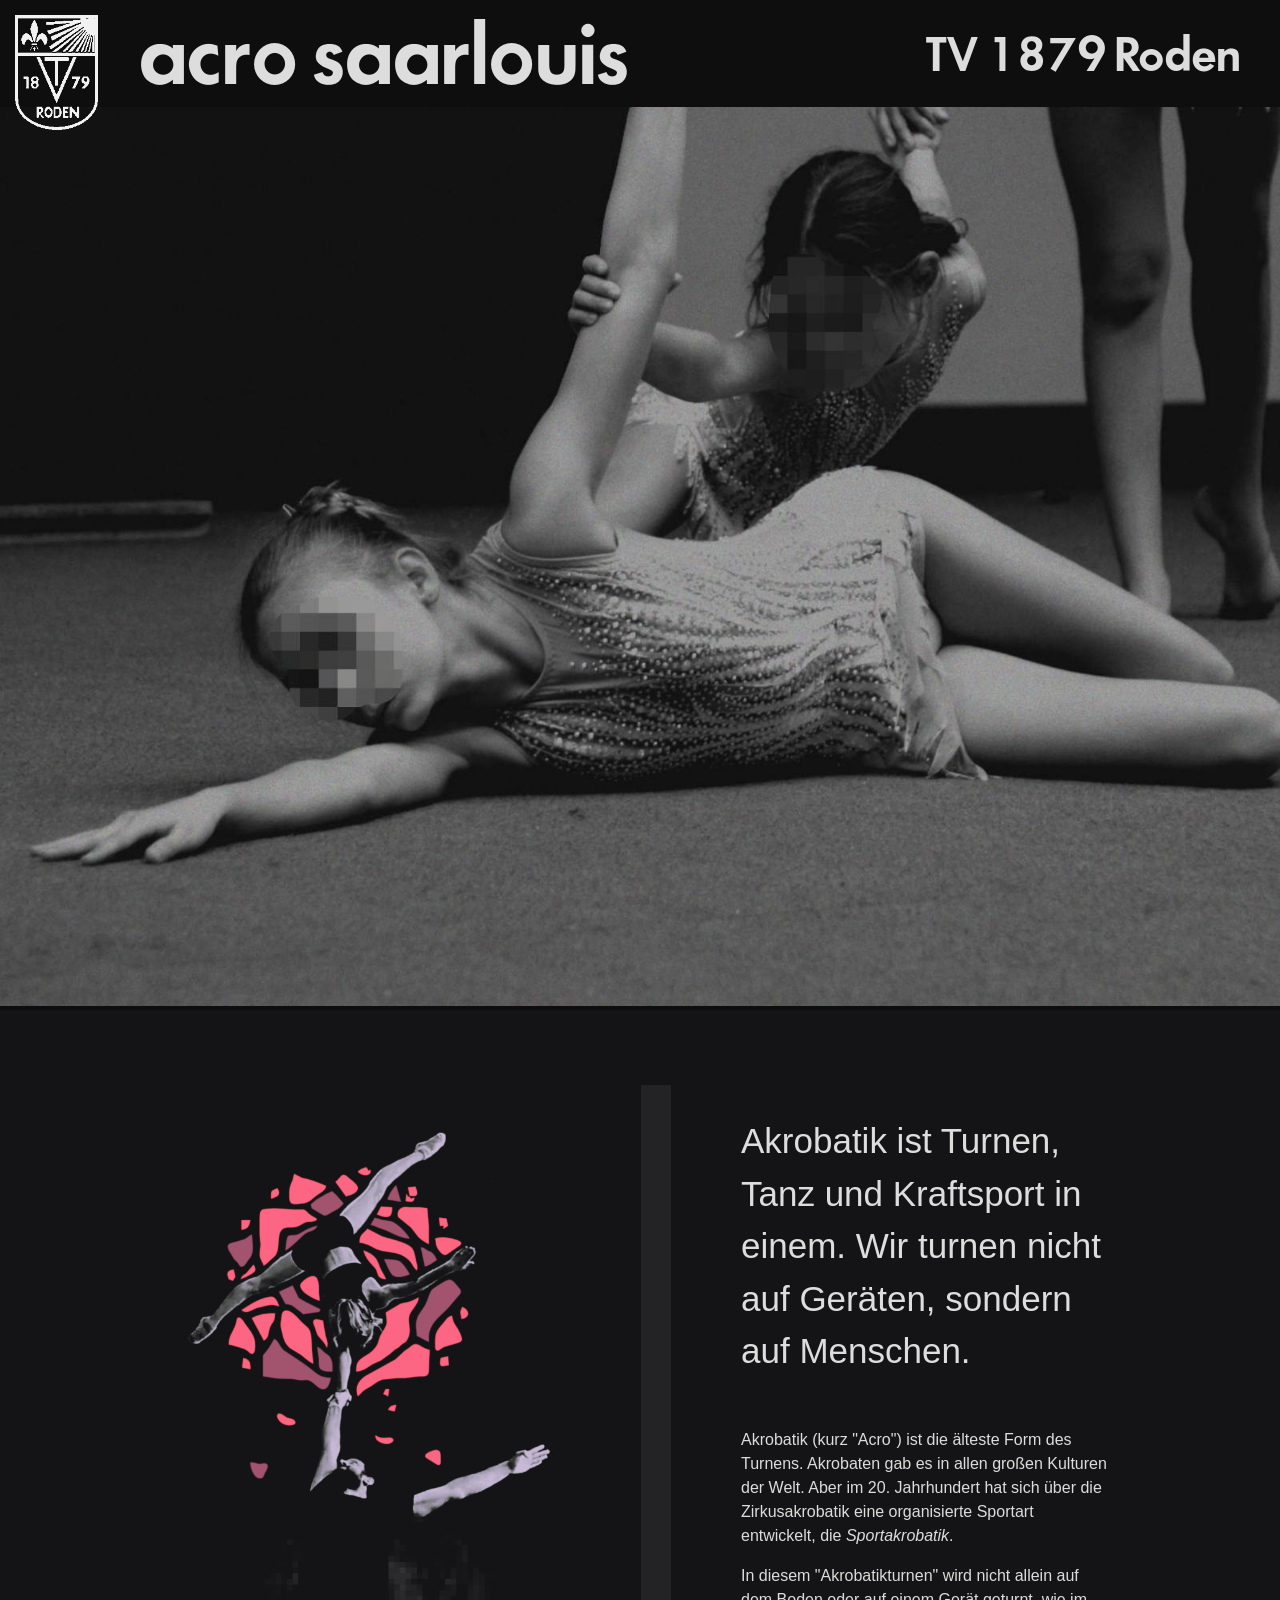
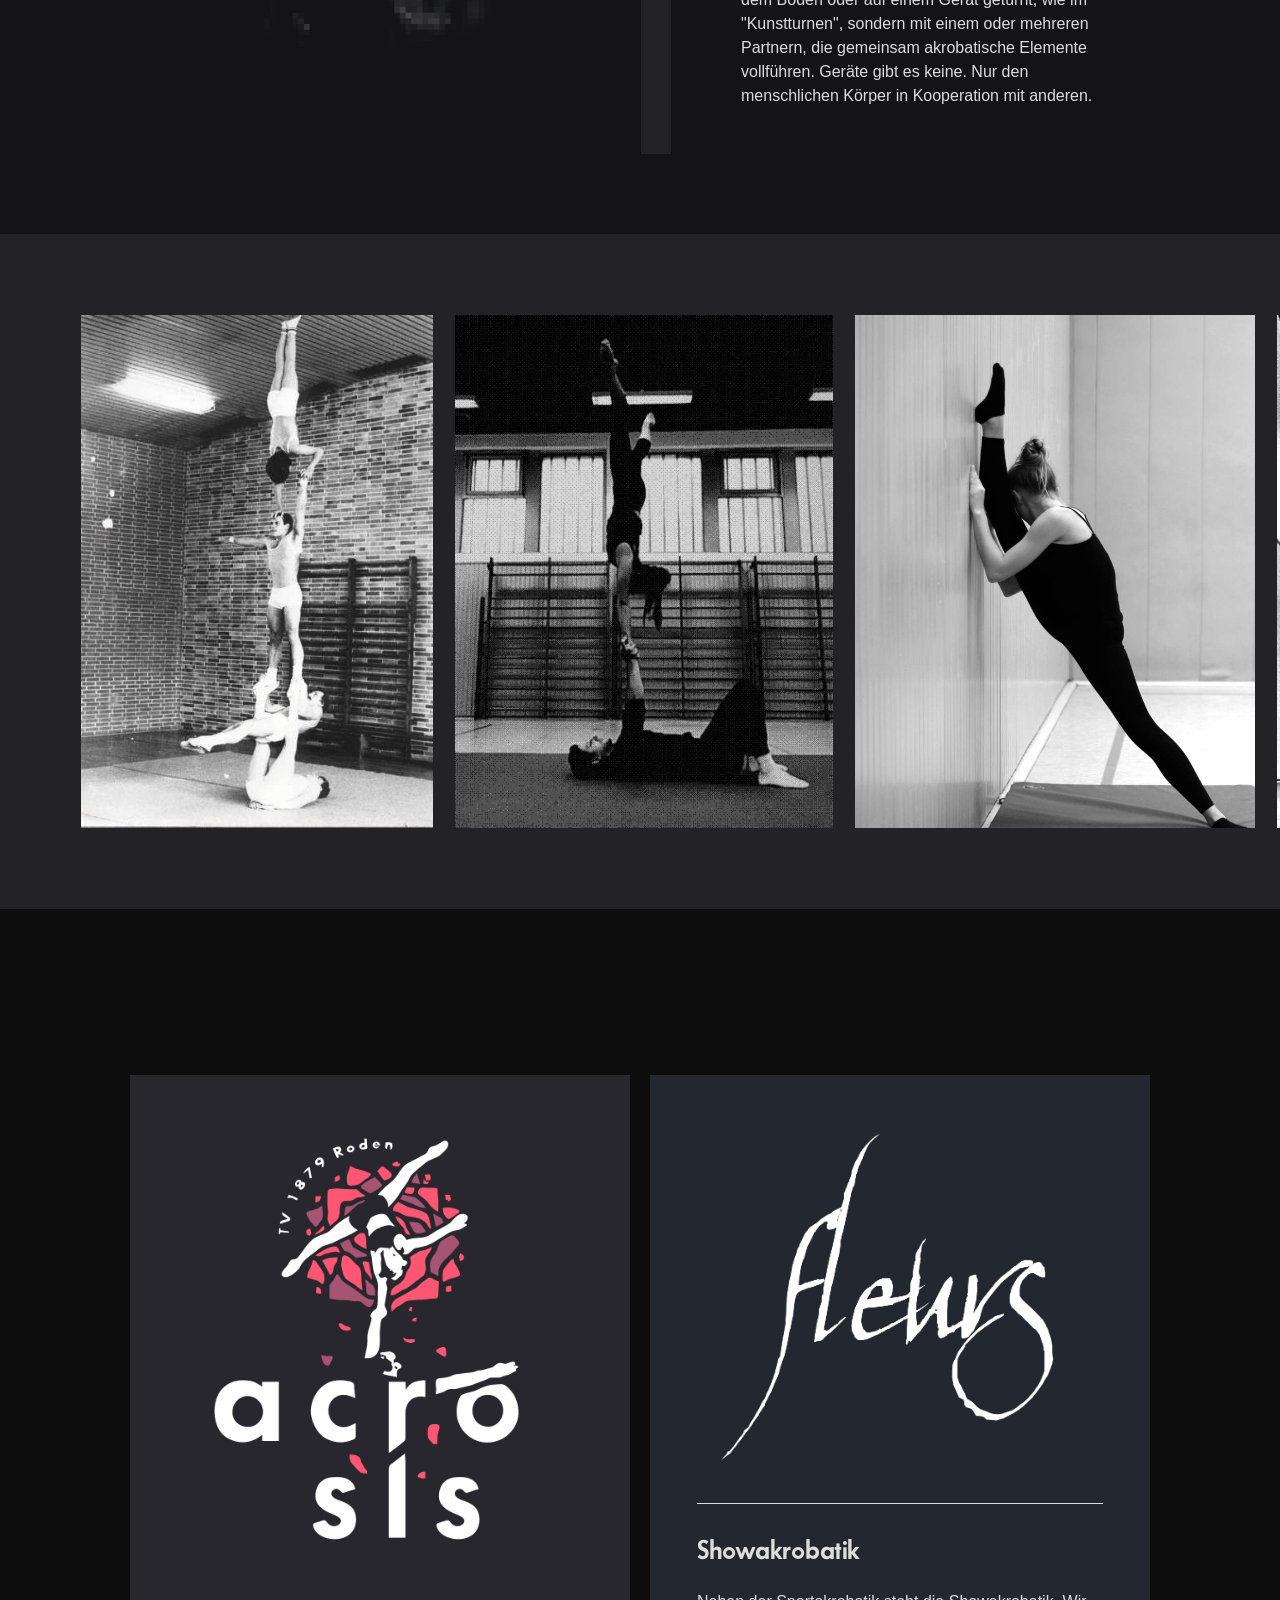
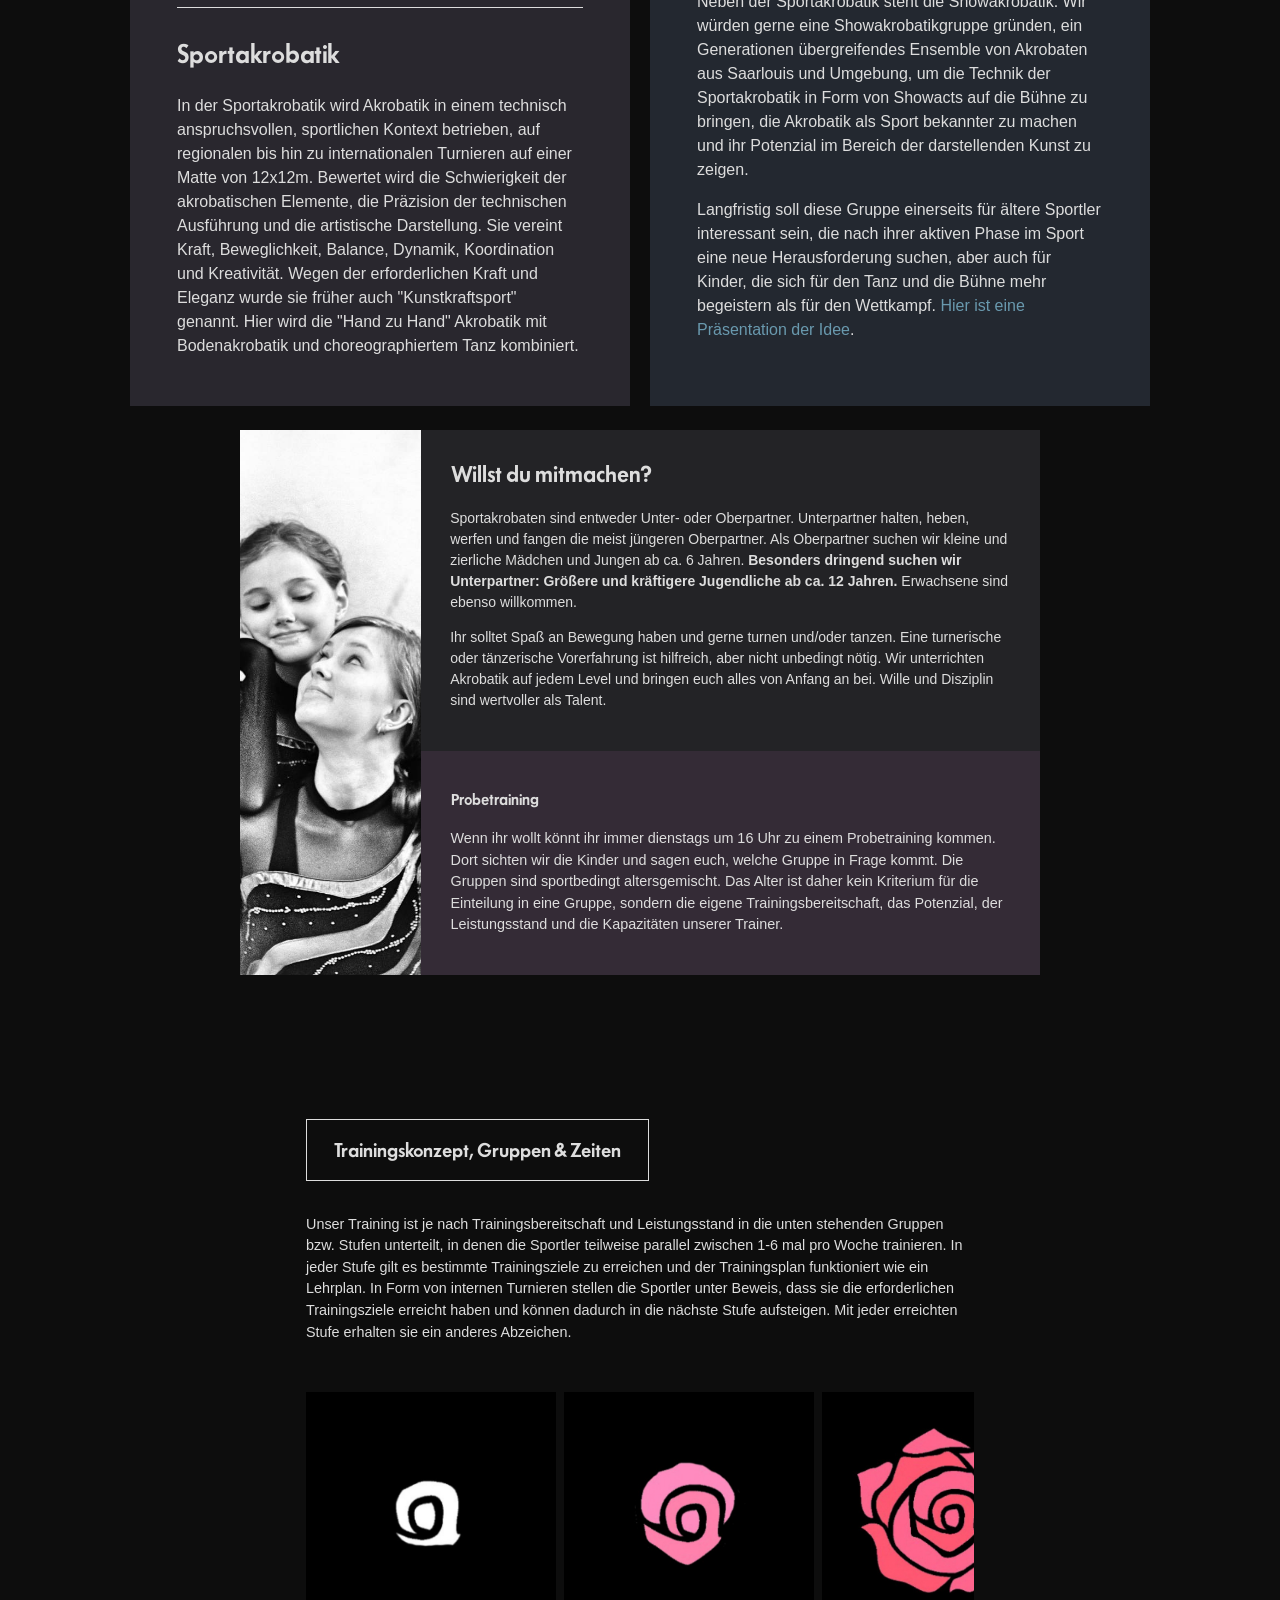
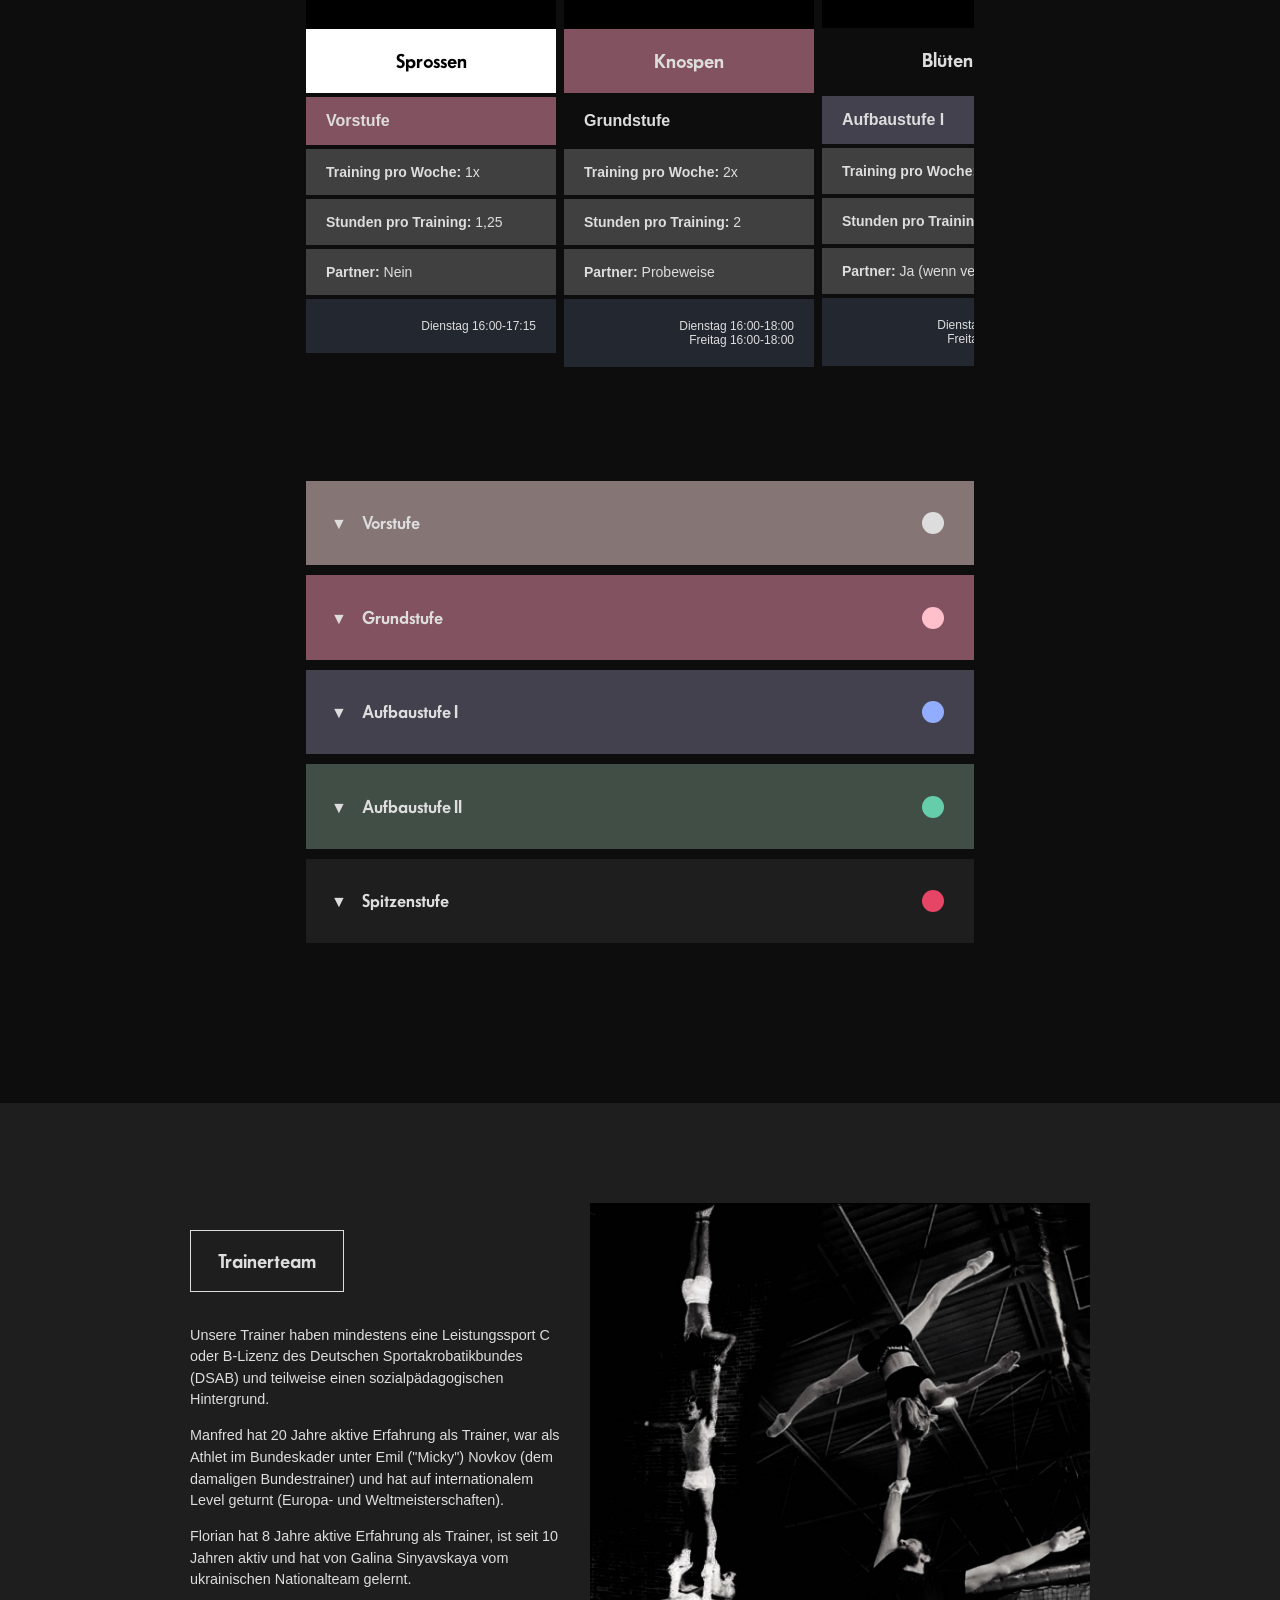
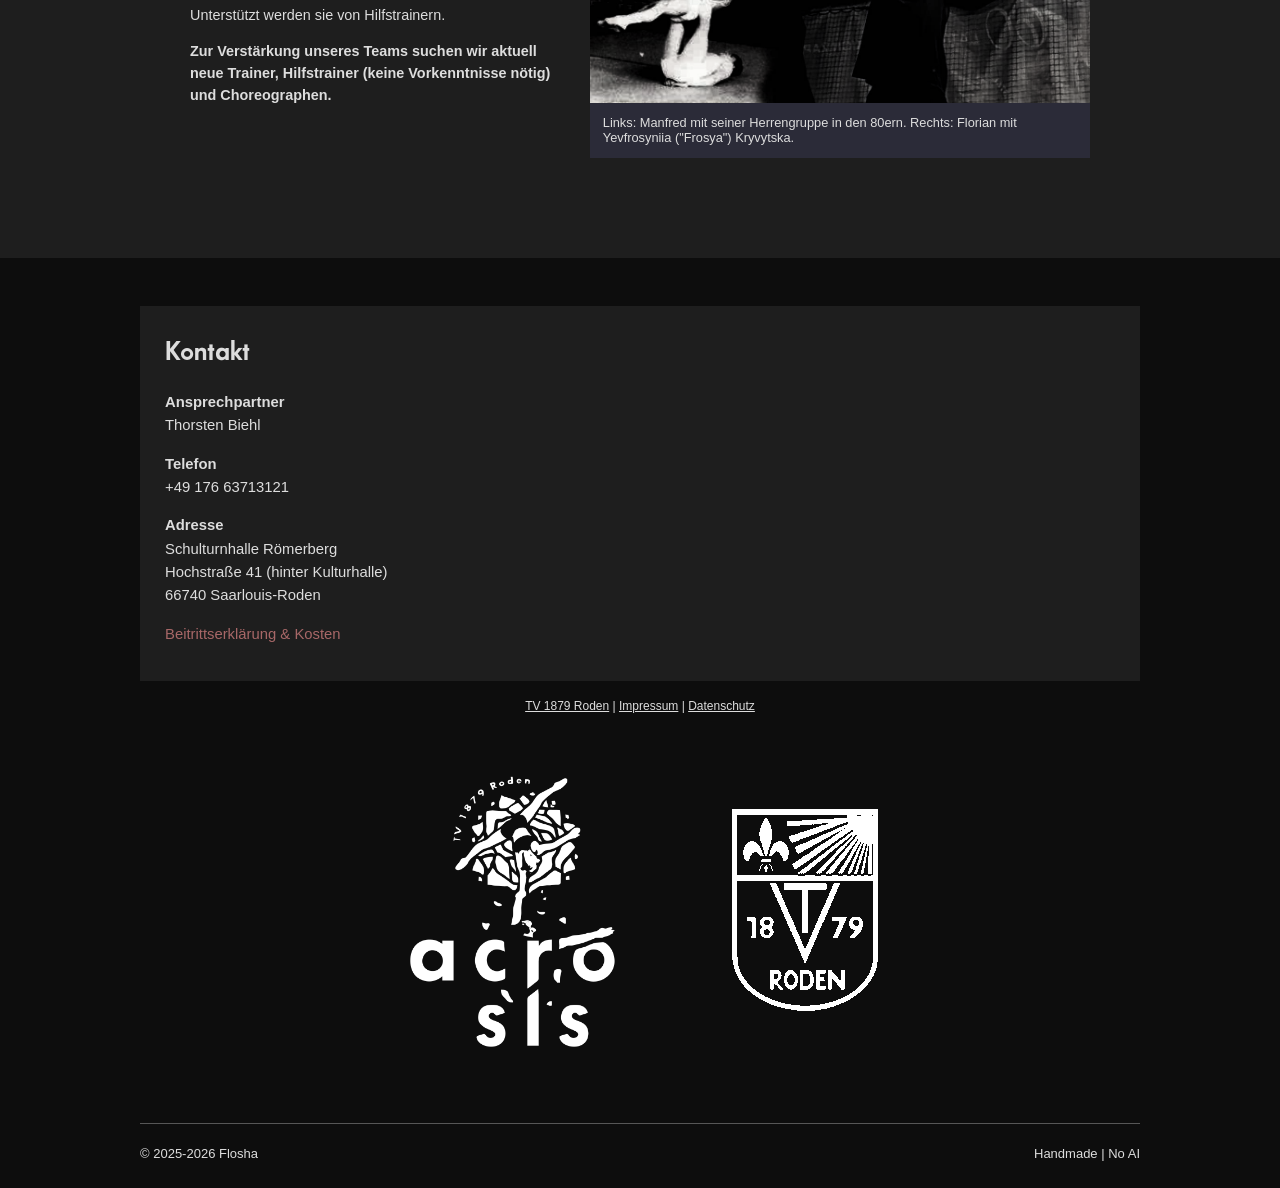
==== index.html @ bcf102e2 "Update index.html" ====
<!doctype html>
<html lang="de">
    <head>
        <meta charset="utf-8" />
        <meta name="viewport" content="width=device-width,initial-scale=1">
        <meta name="color-scheme">
        <title>Acro Saarlouis | TV 1879 Saarlouis-Roden</title>
        <meta name="description" content="Akrobatik in Saarlouis, Turnverein, Turnen, Sportakrobatikabteilung des TV 1879 Saarlouis-Roden. Akrobatik ist Turnen mit Partnern und vereint Kraft mit Eleganz."/>
        <meta property="og:title" content="Acro Saarlouis. Sportakrobatikabteilung des TV 1879 Saarlouis-Roden"/>
        <meta property="og:description" content="Akrobatik in Saarlouis, Turnverein, Turnen, Sportakrobatikabteilung des TV 1879 Saarlouis-Roden. Akrobatik ist Turnen mit Partnern und vereint Kraft mit Eleganz."/>
        <meta property="og:type" content="website"/>
        <meta property="og:url" content="https://acro-sls.de"/>
        <link rel="stylesheet" href="style.css">
        <link rel="icon" type="image/x-icon" href="acro-sls.ico" />
    </head>
    
    <body>
      <!--<section class="top-logo">
          <img src="assets/acro-sls-logo-v2027.jpg" alt="acro saarlouis logo">
      </section>
    -->
      <header>
        <section class="crest">
          <a href="https://www.tv1879roden.de/" target="_blank">
            <img src="assets/tvroden-tr.png" alt="Wappen des TV Roden">
          </a>
        </section> 
        <section>
          <h1>acro saarlouis</h1>
          <h2>TV 1879 Roden</h2>
        </section>
      </header>

      <figure class="front-bg">
        <img src="assets/sports.jpg" alt="Akrobaten aus Saarlouis">
        <!--<figcaption>Sportakrobatik in Saarlouis-Roden</figcaption>-->
      </figure>

      <section class="intro">

         <img src="assets/cover-sm.png" alt="Ein einarmiger Handstand auf einem Arm des Unterpartners">
         <!-- <img src="assets/acro-sls-bg.png" alt="Logo unserer Sportakrobatikabteilung">-->

          <section>
            <p class="whatitis">Akrobatik ist Turnen, Tanz und Kraftsport in einem. Wir turnen nicht auf Geräten, sondern auf Menschen.</p> 
             
            <p>Akrobatik (kurz "Acro") ist die älteste Form des Turnens. Akrobaten gab es in allen großen Kulturen der Welt. Aber im 20. Jahrhundert hat sich über die Zirkusakrobatik eine organisierte Sportart entwickelt, die <em>Sportakrobatik</em>.</p> <!--Im <em>Cirque du Soleil</em> etwa werden häufig die Hauptrollen von ehemaligen Sportakrobaten besetzt.--> 
            <p>In diesem "Akrobatikturnen" wird nicht allein auf dem Boden oder auf einem Gerät geturnt, wie im "Kunstturnen", sondern mit einem oder mehreren Partnern, die gemeinsam akrobatische Elemente vollführen. Geräte gibt es keine. Nur den menschlichen Körper in Kooperation mit anderen.</p> <!--
              <p>Diese Form der Partnerakrobatik wird als "Hand zu Hand" bezeichnet; sie verbindet außergewöhnliche Balance und Dynamik mit außergewöhnlicher Kraft und tänzerischem Ausdruck und erfordert ebensoviel Vertrauen in den Partner wie in sich selbst.</p>
            --> 
            <!-- ToDo: Add Trio Pyramidenfoto hier -->

          <!--  <p>Wenn ihr mehr über die Sportart erfahren und verstehen möchtet, etwa die verschiedenen Partnerschaften und Disziplinen oder nach welchen Kriterien auf Wettkämpfen bewertet wird,--> 
            <!--haben wir <a href="Infobroschuere-Sportakrobatik.pdf">eine kleine Broschüre</a> für euch. Zudem--> 
            <!-- gibt es <a href="https://youtu.be/dLZi7s1mJYc?si=niEWnhwh0AKJH2cO" target="_blank">hier ein kurzes Video</a> zur Einführung vom Internationalen Turnerbund.</p>-->

      <!--   <section class="challenges">
        <details>
            <summary><h4>Herausforderungen und Aussichten</h4></summary> 
       <p>Die Sportakrobatik ist leider noch wenig bekannt. Sie ist noch nicht olympisch und wird darum auf nationaler und internationaler Ebene wenig gefördert. Nach der Pandemie mussten wir zudem in unserer Abteilung ganz von vorne beginnen und langsam neue Sportler ausbilden.</p>  

<p>Da die Akrobatik wenig Unterstützung erfährt, wir nur sehr begrenzte Hallenzeiten bekommen und uns kein eigener Trainingsort zur Verfügung steht, sind unsere Trainingsmöglichkeiten begrenzt. Darum kooperieren wir auch mit anderen Vereinen, um zusätzliches Training für unsere ambitionierten Sportler anbieten zu können.</p> 
    
<p>In der Sportstadt Saarlouis gibt es zudem keinen gefederten Turnerboden, der für optimales Training nötig wäre. Wir könnten jedoch selbst einen solchen aufbauen, wenn uns ein geeigneter Trainingsort zur Verfügung stünde, an dem dieser Boden immer liegen darf. Langfristig suchen wir nach einem solchen Ort, nach einer kleinen Halle oder einem Saal, mit hoher Decke, oder einem passenden, leerstehenden Gebäude, das uns unter Auflagen zur Nutzung überlassen werden könnte. Wenn Ihr in dieser Hinsicht Ideen (oder Kontakte) habt, meldet euch gerne bei uns.</p>  
         
<p>Nicht zuletzt mangelt es heute zunehmend an engagierten, ehrenamtlichen Trainern. Da wir als gemeinnütziger Verein nur minimale Mitgliedsbeiträge erheben und gemeinnützig bleiben möchten, werden die bei uns arbeitenden Trainer, trotz Ausbildungen im Leistungssport, nicht bezahlt. Darum versuchen wir aus unserer Liebe zur Akrobatik heraus das Beste aus der Situation zu machen und hoffen langfristig auf mehr Unterstützung. Je mehr sich auch Eltern mit einbringen, desto mehr können wir gemeinsam möglich machen.</p>   

        </details>
      </section>  --> 
                      
        </section>
      </section>
    
    <section class="gallery"> 
      <img src="assets/gallery/manfred-gruppe.jpg">
      <img src="assets/gallery/h2h2.png">
      <img src="assets/gallery/split-2016-elisa.jpg">
      <img src="assets/gallery/h2h.jpg">
      <img src="assets/gallery/element-2025.jpg">
      <img src="assets/gallery/leloev.jpg">
      <img src="assets/gallery/hair.jpg">
      <img src="assets/gallery/lea-2017.jpg">
      <img src="assets/gallery/missi.jpg">
      <img src="assets/gallery/split-lift-2019.jpg">
      <img src="assets/gallery/soev.jpg">
      <img src="assets/gallery/fl-fro-2024.jpg">
      <img src="assets/gallery/pancake-2018.jpg">
      <img src="assets/gallery/pair-2024-2.jpg">
      <img src="assets/gallery/loev.jpg">
      <img src="assets/gallery/pair-2024-sm.jpg">
      <img src="assets/gallery/pose-2025.jpg">
      <img src="assets/gallery/pose-2026.jpg">
      <img src="assets/gallery/ek-fl-2017.jpg">
      <img src="assets/gallery/fl-camp.jpg">
      <img src="assets/gallery/coach.jpg">
    </section>      

          <section class="sport-show">

            <section class="sport">

              <img src="assets/acro-sls-simple.png" alt="Logo der Sportakrobatikabteilung des TV 1879 Saarlouis-Roden">

             <!-- <img src="assets/acro-sls-logo-v2027.jpg" alt="acro saarlouis logo"> -->

               <h3>Sportakrobatik</h3>
  
          <p>In der Sportakrobatik wird Akrobatik in einem technisch anspruchsvollen, sportlichen Kontext betrieben, auf regionalen bis hin zu internationalen Turnieren auf einer Matte von 12x12m. Bewertet wird die Schwierigkeit der akrobatischen Elemente, die Präzision der technischen Ausführung und die artistische Darstellung. Sie vereint Kraft, Beweglichkeit, Balance, Dynamik, Koordination und Kreativität. Wegen der erforderlichen Kraft und Eleganz wurde sie früher auch "Kunstkraftsport" genannt. Hier wird die "Hand zu Hand" Akrobatik mit Bodenakrobatik und choreographiertem Tanz kombiniert.</p> 

              <!--<img class="h2h" src="assets/h2h2.png" alt="h2h acro">-->

            </section>
            
        <section class="show">
           <div>
            <img src="assets/fleurs.png" alt="Fleurs - Showakrobatik Ensemble im Aufbau"> 
           </div>
            
            <h3>Showakrobatik</h3>
            
            <p>Neben der Sportakrobatik steht die Showakrobatik. <!--Unter dem vorläufigen Titel "Fleurs éphémère" (de la Sarre)--> Wir würden gerne eine Showakrobatikgruppe gründen, ein Generationen übergreifendes Ensemble von Akrobaten aus Saarlouis und Umgebung, um die Technik der Sportakrobatik in Form von Showacts auf die Bühne zu bringen, die Akrobatik als Sport bekannter zu machen und ihr Potenzial im Bereich der darstellenden Kunst zu zeigen.</p>
            
            <p>Langfristig soll diese Gruppe einerseits für ältere Sportler interessant sein, die nach ihrer aktiven Phase im Sport eine neue Herausforderung suchen, aber auch für Kinder, die sich für den Tanz und die Bühne mehr begeistern als für den Wettkampf. <a href="/fleurs">Hier ist eine Präsentation der Idee</a>.<!-- Noch mangelt es dazu leider an genügend ambitionierten Sportlern und Trainern.--></p>

            <!-- Add Foto, von Make-up oder Kostüm oder Anzug in Nahaufnahme etc. -->
            
            <!--<p>In der Showakrobatik möchten wir langfristig Geschichten durch akrobatische Bewegung erzählen, gepaart mit Tanz, einfachen Kostümen, Arbeit mit Tüchern, mit minimalistischer Lichttechnik und Bühnenbild, Musik und dem Einsatz einfacher Instrumente.</p>-->

          </section>
        </section>

        <section class="join">
            <section>
              <img src="assets/gallery/pair.jpg">
            </section>
            <section>
            <h3>Willst du mitmachen?</h3>
    
            <p>Sportakrobaten sind entweder Unter- oder Oberpartner. Unterpartner halten, heben, werfen und fangen die meist jüngeren Oberpartner. <!--Die Partnerschaften sind darum meist altersgemischt. Das heißt Jüngere turnen mit Älteren zusammen, so dass die Älteren oft Vorbilder der Jüngeren sind.--> Als Oberpartner suchen wir kleine und zierliche Mädchen und Jungen ab ca. 6 Jahren. <strong>Besonders dringend suchen wir Unterpartner: Größere und kräftigere Jugendliche ab ca. 12 Jahren.</strong> Erwachsene sind ebenso willkommen.</p>

            <p>Ihr solltet Spaß an Bewegung haben und gerne turnen und/oder tanzen. Eine turnerische oder tänzerische Vorerfahrung ist hilfreich, aber nicht unbedingt nötig. Wir unterrichten Akrobatik auf jedem Level und bringen euch alles von Anfang an bei. Wille und Disziplin sind wertvoller als Talent.</p> 

              <section class="probetraining">
                <h4>Probetraining</h4>
                <p>Wenn ihr wollt könnt ihr immer dienstags um 16 Uhr zu einem Probetraining kommen. Dort sichten wir die Kinder und sagen euch, welche Gruppe in Frage kommt. Die Gruppen sind sportbedingt altersgemischt. Das Alter ist daher kein Kriterium für die Einteilung in eine Gruppe, sondern die eigene Trainingsbereitschaft, das Potenzial, der Leistungsstand und die Kapazitäten unserer Trainer.</p>
              </section>
            </section>
        </section>

      <img class="athletes-mobile" src="assets/sports.jpg" alt="Akrobaten aus Saarlouis">

<section class="schedule"> 
              <h3>Trainingskonzept, Gruppen & Zeiten</h3>
               
              <p>Unser Training ist je nach Trainingsbereitschaft und Leistungsstand in die unten stehenden Gruppen bzw. Stufen unterteilt, in denen die Sportler teilweise parallel zwischen 1-6 mal pro Woche trainieren. In jeder Stufe gilt es bestimmte Trainingsziele zu erreichen und der Trainingsplan funktioniert wie ein Lehrplan. In Form von internen Turnieren stellen die Sportler unter Beweis, dass sie die erforderlichen Trainingsziele erreicht haben und können dadurch in die nächste Stufe aufsteigen. Mit jeder erreichten Stufe erhalten sie ein anderes Abzeichen.</p>
              <!--Die ganz Kleinen trainieren 1x pro Woche, Breitensport und Grundlagentraining finden 2x pro Woche statt; im Leistungssportbereich wird zwischen 4 und 6 mal pro Woche trainiert. --><!--Regulär trainieren wir in der Römerberghalle in Saarlouis-Roden, gelegentlich in der Nauwieserhalle in Saarbrücken, an der Sportschule der Universität des Saarlandes oder in einem Fitnessstudio.--></p>

           <ul class="ranks">
             <li>
                 <img src="assets/sprosse.jpg">
                 <h4 class="white">Sprossen</h4>
                 <h5 class="blossom">Vorstufe</h5>
                 <span><strong>Training pro Woche:</strong> 1x</span>
                 <span><strong>Stunden pro Training:</strong> 1,25</span>
                 <span><strong>Partner:</strong> Nein</span>
                 <ul>
                   <li>Dienstag 16:00-17:15</li>
                 </ul>
             </li>
             <li>
                 <img src="assets/knospe.jpg">
                 <h4 class="blossom">Knospen</h4>
                 <h5 class="blossom2">Grundstufe</h5>
                 <span><strong>Training pro Woche:</strong> 2x</span>
                 <span><strong>Stunden pro Training:</strong> 2</span>
                 <span><strong>Partner:</strong> Probeweise</span>
                 <ul>
                   <li>Dienstag 16:00-18:00</li>
                   <li>Freitag 16:00-18:00</li>
                 </ul>
             </li>
             <li>
                 <img src="assets/bluete.jpg">
                 <h4 class="blossom2">Blüten</h4>
                 <h5 class="saphir">Aufbaustufe I</h5>
                 <span><strong>Training pro Woche:</strong> 2-3x</span>
                 <span><strong>Stunden pro Training:</strong> 2-3</span>
                 <span><strong>Partner:</strong> Ja (wenn verfügbar)</span>
                 <ul>
                   <li>Dienstag 16:00-18:45</li>
                   <li>Freitag 16:00-18:45</li>
                 </ul>
             </li>
             <li>
                 <img src="assets/saphirbluete.jpg">
                 <h4 class="saphir">Saphirblüten</h4>
                 <h5 class="smaragd">Aufbaustufe II</h5>
                 <span><strong>Training pro Woche:</strong> 3-4x</span>
                 <span><strong>Stunden pro Training:</strong> ~3</span>
                 <span><strong>Partner:</strong> Ja (wenn verfügbar)</span>
                 <ul>
                   <li>Dienstag 16:00-19:10</li>
                   <li>Donnerstag 17:30-19:30</li>
                   <li>Freitag 15:30-18:45</li>
                   <li>Samstag 09:00-13:00</li>
                 </ul>
             </li>
             <li>
                 <img src="assets/smaragdbluete.jpg">
                 <h4 class="smaragd">Smaragdblüten</h4>
                 <h5 class="black">Spitzenstufe</h5>
                 <span><strong>Training pro Woche:</strong> 4-6x</span>
                 <span><strong>Stunden pro Training:</strong> 3-5</span>
                 <span><strong>Partner:</strong> Ja (wenn verfügbar)</span>
                 <ul>
                   <li>Montag 16:00-19:00</li>
                   <li>Dienstag 16:00-19:10</li>
                   <li>Mittwoch 16:00-19:00</li>
                   <li>Donnerstag 17:30-19:30</li>
                   <li>Freitag 15:30-18:45</li>
                   <li>Samstag 09:00-13:00</li>
                 </ul>
             </li>
           </ul> 
             
            <section class="bud">
              <details>
                <summary>
                        <h4>Vorstufe</h4>
                        <span class="circle white"></span>
                </summary>
                <p><strong>Sprossen</strong> – Hier werden einmal pro Woche neue Sportler ("Sprossen") gesichtet und Kinder ab 6 Jahren (Ausnahmen ab 5) sammeln erste akrobatische Erfahrungen. Sie werden langsam an das Training herangeführt. Keine Teilnahme an Wettkämpfen.<br> 
                    Für jüngere Kinder zwischen 3 und 5 bietet der TV Roden das Eltern-Kind-Turnen an.<br>
                    <br>
                    <strong>Ansprechpartner:</strong> Thorsten</p>  
                <table>
                  <tr>
                    <th>Tage</th>
                    <th>Zeiten</th>
                    <th>Ort</th>
                  </tr>
                  <tr>
                    <td>Dienstag</td>
                    <td>16:00 - 17:15 Uhr</td>
                    <td>SLS</td>
                  </tr>
                </table>
              </details>    
            </section>
    <!-- hyazinth -->
            <section class="blossom">
              <details>
                <summary>
                   <!-- ToDo: Grundlagentraining wird lila (Akroblüten) nach den Knospen, dann nach dem Grundlagentraining kommt in blau "Saphire" = Fleurs/Showakrobaten, als alternative Laufbahn neben dem Leistungssportstrom (Smaragd). Alle müssen durchs Grundlagentraining und die klaren allgemeinen Standards erfüllen + UP und OP Standards, bevor sie in den LSN oder in die Showgruppe aufgenommen werden. --> 
                    <h4>Grundstufe</h4>
                        <span class="circle pink"></span>
                </summary>
                <p><strong>Knospen</strong> – An zwei Tagen pro Woche erlernen die "Knospen" hier allgemeine Grundlagen der Sportakrobatik (mit Fokus auf Kraft, Beweglichkeit und Koordination) und sammeln erste Erfahrungen im Bezug auf ihre Rollen als Ober- oder Unterpartner.<br>
                <br>
                <strong>Blüten</strong> – Im sogenannten <strong class="pink">Blütenturnier</strong> stellen die Knospen ihre Grundlagen unter Beweis und werden zu "Blüten". Sie erhalten die "rote Blüte". Damit qualifizieren sie sich für das Aufbautraining, für Partnerschaften und Wettkämpfe.<br> 
                Wenn der Leistungssportbereich nicht in Frage kommt, bleiben Sportler nach dem Grundlagentraining im Breitensportbereich. Unter der Voraussetzung einer regelmäßigen Teilnahme nehmen die Sportler an regionalen und überregionalen Wettkämpfen nach dem Breitensportprogramm (WKK) teil.<br>
                <br>
                <strong>Ansprechpartner:</strong> Florian</p>
                <table>
                  <tr>
                    <th>Tage</th>
                    <th>Knospen</th>
                    <th>Blüten</th>
                  </tr>
                  <tr>
                    <td>Dienstag</td>
                    <td>16:00 - 18:00 Uhr</td>
                    <td>16:00 - 18:45 Uhr</td>
                  </tr>
                  <tr>
                    <td>Freitag</td>
                    <td>16:00 - 18:00 Uhr</td>
                    <td>16:00 - 18:45 Uhr</td>
                  </tr>
                </table>
              </details>    
            </section>
                
            <section class="saphir">
              <details>
                <summary>
                    <h4>Aufbaustufe I</h4> 
                    <span class="circle blue"></span>
                </summary>
                <p><strong>Blüten</strong> – Jene Blüten, die das Grundlagentraining erfolgreich abgeschlossen haben, für den Leistungssport in Frage kommen und bereit sind, mehr zu trainieren, bilden den Leistungssportnachwuchs (LSN). Sie beginnen mit drei Tagen Training pro Woche und steigern sich langsam auf vier, wie sie im Leistungssport mindestens nötig sind. Sie bauen auf der zuvor gelegten Grundlage auf, um sich an die Anforderungen der nächsten Klassen zu gewöhnen. Der Anteil der Partnerarbeit im Training wird erhöht. In unserem internen <strong class="blue">Saphirturnier</strong> stellen sie ihr Können unter Beweis und werden zu "Saphirblüten".<br>
                <br>
                <strong>Klassen:</strong> KFL & Aspire auf regionalem, überregionalem oder nationalem Level.<br>
                <br>
                <strong>Ansprechpartner:</strong> Florian</p>
                <table>
                  <tr>
                    <th>Tage</th>
                    <th>Zeiten</th>
                    <th>Ort</th>
                  </tr>
                  <tr>
                    <td>Dienstag</td>
                    <td>16:00 - 19:10 Uhr</td>
                    <td>SLS</td>
                  </tr>
                  <tr>
                    <td>Donnerstag</td>
                    <td>17:30 - 20:00 Uhr</td>
                    <td>Schwalbach</td>
                  </tr> 
                  <tr>
                    <td>Freitag</td>
                    <td>15:30 - 18:45 Uhr</td>
                    <td>SLS</td>
                  </tr>
                  <tr>
                    <td>Samstag</td>
                    <td>09:00 - 13:00 Uhr</td>
                    <td>SLS</td> 
                  </tr>  
                </table>
              </details>    
            </section>

            <section class="smaragd">
              <details>
                <summary>
                    <h4>Aufbaustufe II</h4> 
                    <span class="circle green"></span>
                </summary>
                <p><strong>Saphirblüten</strong> – Hier arbeiten die "blauen Blüten" an der nächsten Stufe ihrer akrobatischen Ausbildung, um sich auf die höheren Klassen vorzubereiten. Spätestens in dieser Stufe sind vier Tage Pflicht. Um Überlastung zu vermeiden und ein sicheres Training zu ermöglichen kann nicht parallel noch ein anderer Sport betrieben werden. Allgemein gilt: Ihr Kind wird den Sport nur so ernst nehmen, wie Sie es tun.<br> 
                Die Sportler werden von ausgebildeten Trainern, im Rahmen einer freiwilligen, gegenseitigen Verpflichtung, schrittweise und altersgemäß an die steigende Trainingsfrequenz und Belastung herangeführt. Sie werden sowohl in ihrer sportlichen als auch in ihrer persönlichen Entwicklung individuell gefördert und sehr spezifisch in ihren Rollen als Ober- oder Unterpartner geschult.<br> 
                Im <strong class="green">Smaragdturnier</strong> weisen sie ihren Trainingserfolg nach und werden zu "Smaragdblüten".<br>
                <br>
                <strong>Klassen:</strong> Aspire & Jugend auf regionalem, überregionalem oder nationalem Level.<br>
                <br>
                <strong>Ansprechpartner:</strong> Florian</p>
                <table>
                  <tr>
                    <th>Tage</th>
                    <th>Zeiten</th>
                    <th>Ort</th>
                  </tr>
                  <tr>
                    <td>Dienstag</td>
                    <td>16:00 - 19:10 Uhr</td>
                    <td>SLS</td>
                  </tr>
                  <tr>
                    <td>Donnerstag</td>
                    <td>17:30 - 20:00 Uhr</td>
                    <td>Schwalbach</td>
                  </tr> 
                  <tr>
                    <td>Freitag</td>
                    <td>15:30 - 18:45 Uhr</td>
                    <td>SLS</td>
                  </tr>
                  <tr>
                    <td>Samstag</td>
                    <td>09:00 - 13:00 Uhr</td>
                    <td>SLS</td> 
                  </tr>  
                </table>
              </details>    
            </section>

            <section class="black">
              <details>
                <summary>  
                    <h4>Spitzenstufe</h4> 
                        <span class="circle red"></span>
                </summary>
                  <p><strong>Smaragdblüten</strong> – Diejenigen mit der Ambition auf professionelle Akrobatik steigern das Training von vier auf bis zu sechs Tage pro Woche, um sich auf einen Einsatz auf inter/nationalem Level in der Klasse der Junioren oder Senioren vorzubereiten oder trainieren gemeinsam im Rahmen ihrer Arbeit (oder Passion) als Artisten.<br> 
                  Athleten auf diesem Level sind so weit ausgebildet, dass sie weitgehend selbständig trainieren und sich gegenseitig helfen können. Training und Trainingszeiten werden individuell abgestimmt.<br>
                  <br>
                  Sie treten im internen <strong class="red">Rubinturnier</strong> an.<br>
                  <br>
                  <strong>Ansprechpartner:</strong> Florian</p>
                  <!-- Schwarz: Turmalin, weiß: Kristall? -->
                <table>
                  <tr>
                    <th>Tage</th>
                    <th>Zeiten</th>
                    <th>Ort</th>
                  </tr>
                  <tr>
                    <td>Montag</td>
                    <td>16:00 - 19:00 Uhr</td>
                    <td>SB</td>
                  </tr>
                  <tr>
                    <td>Dienstag</td>
                    <td>15:30 - 19:10 Uhr</td>
                    <td>SLS</td>
                  </tr>
                  <tr>
                    <td>Mittwoch</td>
                    <td>16:00 - 19:00 Uhr</td>
                    <td>SB</td>
                  </tr>
                  <tr>
                    <td>Donnerstag</td>
                    <td>17:00 - 20:00 Uhr</td>
                    <td>Schwalbach</td>
                  </tr>
                  <tr>
                    <td>Freitag</td>
                    <td>15:30 - 18:45 Uhr</td>
                    <td>SLS</td>
                  </tr>
                  <tr>
                    <td>Samstag</td>
                    <td>09:00 - 13:00 Uhr</td>
                    <td>SLS</td>
                  </tr>  
                </table>
              </details>    
            </section>
            
       </section>


      <section class="concept">
        
        <section>
          <h3>Trainerteam</h3>

          <p>Unsere Trainer haben mindestens eine Leistungssport C oder B-Lizenz des Deutschen Sportakrobatikbundes (DSAB) und teilweise einen sozialpädagogischen Hintergrund.</p> 
          
          <p>Manfred hat 20 Jahre aktive Erfahrung als Trainer, war als Athlet im Bundeskader unter Emil ("Micky") Novkov (dem damaligen Bundestrainer) und hat auf internationalem Level geturnt (Europa- und Weltmeisterschaften).</p>
          
          <p>Florian hat 8 Jahre <!--(seit 2018)--> aktive Erfahrung als Trainer, ist seit 10 Jahren aktiv und hat von Galina Sinyavskaya vom ukrainischen Nationalteam gelernt.</p>

          <p>Unterstützt werden sie von Hilfstrainern.</p> 
            
          <p>Zur Verstärkung unseres Teams suchen wir aktuell neue Trainer, Hilfstrainer (keine Vorkenntnisse nötig) und Choreographen. <!--Eine formale Ausbildung ist dazu nicht erforderlich. Der Wille ehrenamtlich zu helfen genügt. Ausbildungen zum Trainer können bei Interesse durch den Verein organisiert und über den Verband finanziert werden.--></p>

          </section>
          <section class="history">
          <figure>
            <img class="coaches" src="assets/trainer.jpg" alt="Die Trainer des Vereins als aktive Sportler">
            <figcaption>Links: Manfred mit seiner Herrengruppe in den 80ern. Rechts: Florian mit Yevfrosyniia ("Frosya") Kryvytska.</figcaption>
          </figure>
        </section>
      </section>


        
     <section class="contact">
         <section>
             <h3>Kontakt</h3>
               <p>
                   <strong>Ansprechpartner</strong><br>
                   Thorsten Biehl
               </p>
                <!-- TODO: Thorsten stattdessen; dann Email an ihn weiterleiten + Telefonnummer ändern! --> 
               <p>
                   <strong>Telefon</strong><br> 
                   +49 176 63713121
               </p>
               <!--<p>
                   <strong>Email</strong><br>
                   sportakrobatik@tv1879roden.de
               </p>-->
               <p>
                   <strong>Adresse</strong><br>
                   Schulturnhalle Römerberg<br>
                   Hochstraße 41 (hinter Kulturhalle)<br>
                   66740 Saarlouis-Roden
               </p>
               <p><a href="https://www.tv1879roden.de/kontakt/download/Aufnahmeantrag_2025.pdf" target="_blank"> Beitrittserklärung & Kosten</a></p>
        </section>
        <!--
        <p class="up">
            <a href="#top">zurück nach oben</a>
        </p>
        --> 
    </section>
  </main>

  <footer>
    <div> 
        <p>
          <a href="https://www.tv1879roden.de/" target="_blank">TV 1879 Roden</a> | <a href="impressum.html">Impressum</a> | <a href="datenschutz.html">Datenschutz</a>
        </p>
    </div>
    <section class="footer-graphics">
        <a href="/">
          <img src="assets/acro-sls-white.png" alt="Logo der Sportakrobatikabteilung des TV 1879 Saarlouis-Roden">
        </a>
        <a href="https://www.tv1879roden.de/">
          <img class="wappen" src="assets/tvroden-tr.png" alt="Wappen des TV 1879 Roden">
        </a>
    </section>
    <div> 
        <p>© 2025-2026 Flosha</p> 
        <p>Handmade | No AI</p>
    </div>
  </footer>

</body>
</html>
---- style.css ----
* {
  box-sizing: border-box;
}

@font-face {
  font-family: "Futura";
  src: url(assets/fonts/OPTIFuturaDemiBold.otf) format("truetype");
}

body {
 /* background: #1b1b1b;
  color: #fefefe;*/
  background: #0d0d0d; 
  color: #ddd;
  font-family: helvetica, arial;
  margin: 0;
  transition: 0.4s;
}
 @media only screen and (min-width: 820px) {
    body {
      display: flex;
      flex-direction: column;
      /*max-width: 800px;*/
      /*margin: 5em auto;*/
      /*border: 1px solid rgba(255, 255, 255, 0.3);*/
      align-items: center;
  	}
  }

@keyframes shrink-header {
  from {
    padding-block: 0.8rem;
    /*background-color: rgba(255, 255, 255, 1);*/
    /*border-bottom: 1px solid transparent;*/
  }
  to {
    padding-block: 0.5rem;
    /*background-color: rgba(245, 245, 245, 0.95);*/
    /*border-bottom: 1px solid #ddd;*/
    box-shadow: 0 4px 6px rgba(0, 0, 0, 0.05);
  }
}

@keyframes shrink-font {
  from {
    font-size: 3rem;
  }
  to {
    font-size: 2.4rem;
  }
}

.top-logo {
  background: #282837;
}

header {
  background: rgba(35, 35, 38, 0.8);
  backdrop-filter: blur(10px);
  color: #ddd;
  font-family: "Futura";
  margin: 0;
  padding: 0;
  white-space: nowrap;

  position: sticky;
  top: 0;
  z-index: 1000;
  display: flex;
  align-items: center;  
  
  animation: shrink-header linear both;
  animation-timeline: scroll(root);
  animation-range: 0px 200px; 
}

  header .logo-sm {
    max-width: 80px;
    margin-top: -10px;
    margin-bottom: -8px;
  }

  .front-bg {
    display: none;
  }

@media only screen and (min-width: 820px) {
  header {
    background: rgba(15, 15, 15, 0.8);
    animation: none;
    padding-left: none;
    width: 100%;
    
    margin: 0;
    padding: 0;
  }
    header section:nth-of-type(2) {
      display: flex;
      align-items: center;
      justify-content: space-between;
      width: 100%;
    }

  .front-bg {
    width: 100%;
    margin: 0;
    display: block;
  }
    .front-bg img {
      width: 100%;
    }
}

header h1 {
  margin: 0;
  /*font-size: 3.4em;*/
  /*font-weight: 700;*/
  font-weight: normal;
  padding: 0 10px 0;
  
  animation: shrink-font linear both;
  animation-timeline: scroll(root);
  animation-range: 0px 200px;
}
  header h2 {
    display: none;
  }


  @media only screen and (min-width: 820px) {
      header h1 { 
        display: block;
        font-size: 3em; 
        animation: none;
        padding-left: 30px;
        padding-right: 10px;
      }

      header h2 {
        display: block;
        padding-right: 40px;
        font-size: 2.5em;
      }
    }

  @media only screen and (min-width: 1100px) {
    header h1 { 
      font-size: 5em; 
      animation: none;
      
      padding-left: 30px;
      padding-right: 40px;
    }

    header h2 {
      display: block;
      margin: 0;
      padding-left: 40px;
      padding-right: 40px;
      font-size: 45px;
    }
  }

  .crest img { 
    max-width: initial;
    max-height: 65px; 
    filter: contrast(0.9); 
    padding: 5px 10px 0 15px;
    margin-bottom: -15px;
    /* margin-top: -20px;*/
  }

    @media only screen and (min-width: 820px) {
      .crest { 
        display: flex;
        align-items: center;
      }
        .crest img { 
          max-height: 120px; 
          margin-top: -20px;
          margin-bottom: -58px;
        }
    }


.intro {
  background: #141416;
}
  .intro img {
    margin-top: -60px; 
    border-top: 60px solid #232326;
    border-right: 30px solid #232326;
  }

  .intro p {
    padding: 0px 40px 0;
  }

  .intro>section {
    margin-top: -5px;
    border-left: 30px solid #232326;
    border-top: 45px solid #232326; 
    padding-top: 30px;
              padding-bottom: 30px;
      }

      .intro section p:first-child {
        margin-bottom: 50px;
      }

    @media only screen and (min-width: 820px) {
      .intro {
        display: flex;
        justify-content: center;
        align-items: center;
        width: 100%;
        gap: 30px;
        padding-top: 80px;
        padding-bottom: 80px;
     /* position: sticky;
        top: 100px;
        z-index: -10;  */
      }

      .intro>section {
        /*border-left: 30px solid #232326;*/
        border-top: none;
        padding: 30px;
      }

      .intro img {
        border: 0;
        padding-left: 30px;
        padding-right: 30px;
      }

      .intro p {
        max-width: 450px;
      }

      .intro img {
        max-width: 40vw;
      }
    }

    .whatitis {
      font-size: 28px;
      margin-top: 0;
      /* position: sticky;
      top: 60px; */
      margin-bottom: 0;
    }
      @media only screen and (min-width: 820px) {
        .whatitis { 
          font-size: 35px;
          padding: 0 30px 30px;
        }
      } 

.coaches {
  filter: grayscale(0.9); 
  /*border: 5px solid black;*/
}

.sport-show {
 /* padding-top: 30px; */
 margin: 1em 1em 2em;
}
    @media only screen and (min-width: 820px) {
      .sport-show {
        display: flex;
        justify-content: center;
        gap: 20px;
        padding-top: 120px;
        width: 100%;
        margin: 1em 1em 1.5em;
      }
    }

  .sport, .show {
    font-size: 14px;
    padding: 1em;
    padding-bottom: 2.5em;
  }

  .sport h3, .show h3 {
    border-top: 1px solid #ddd;
    padding: 30px 0 0;
    margin-left: 15px;
    margin-right: 15px;
  }

.show>div {
  display: flex;
  flex-direction: column;
  justify-content: center;
  align-items: center;
}

  .show img {
    display: block;
    max-width: 80%;
    margin-top: 20px;
    margin-bottom: 10px;
    margin-left: -20px;
  }

  .sport { 
    /*background: #4A2829;*/ 
    background: #29272e; 
    margin-bottom: 20px;
  }
  
  .show { background: #232830; }
      @media only screen and (min-width: 820px) {
        .sport, .show { 
          font-size: inherit; 
          padding: 2em;
          max-width: 500px;
          margin-bottom: 0;
        }
      }

      .history figure {
        margin: 0;
        padding: 0;
      }
        .history figcaption {
          font-size: 0.8rem;
          padding: 1em;
          margin-top: -4px;
          background: #2b2b38;
        }

h2, h3, h4 {
  padding: 0 15px;
  font-family: "Futura";
}

/*h2 { margin-top: -25px; }*/
h3 { font-size: 1.5em; }

.bright h3 {
  padding: 10px;
  border-top: 5px solid black; 
  border-bottom: 5px solid black; 
  text-align: center;
  margin: 0;
  margin-top: -4px;
}

p {
  line-height: 1.5em;
  padding: 0 15px;
}

.about {
  z-index: 0;
  padding: 0;
  margin: 0;
}

img {
  max-width: 100%;
}

.h2h {
  width: 100%;
  margin-top: 30px;
}

.gallery {
  background: #232326; 
  color: #ddd;
  display: flex;

  gap: 20px;
  overflow-x: auto;
  padding: 50px 30px;
  margin-bottom: 30px;
  height: 62vh;
  width: 100%;
}

.gallery a {
  padding: 0;
  margin: 0;
}

.gallery img {
  height: 100%;
  max-width: initial;
  margin: 0 auto;
  filter: grayscale(0.9); 
}

    @media only screen and (min-width: 820px) {
      .gallery {
        padding: 80px;
        /*flex-wrap: wrap;*/
        /*justify-content: center;*/
        height: 75vh;
      }

      .gallery img {
       /* max-height: 400px;*/
        margin: 0 auto;
      }
    }

.ranks {
  display: flex;
  gap: 8px;
  margin-top: 10px;
  margin-bottom: 60px;
  overflow-x: auto;
  padding: 0;
  list-style: none;
  text-align: center;
}
  .ranks>li {
    display: flex;
    flex-direction: column;
    justify-content: flex-start;
    gap: 4px;
    width: 250px;
    min-width: 250px;
    margin: 0;
  }
  .ranks img, .ranks h4, .ranks h5 {
    width: 100%;
  }
  .ranks h4, .ranks h5 {
    margin: 0;
  }
    .ranks h4 {
      padding: 20px;
      margin-top: -4px;
      /*background: #595959;*/
      font-size: 18px;
    }
    .ranks h5 {
      padding: 15px 20px;
      /*background: #404040;*/
      font-size: 16px;
      text-align: left;
    }
    .ranks span {
      background: #404040;
      padding: 15px 20px;
      width: 100%;
      font-size: 14px;
      text-align: left;
    }

   .ranks li>ul {
      text-align: right;
      list-style: none;
      padding: 20px;
      font-size: 12px;
      background: #232830;
    }

.news h4 {
  font-weight: normal;
  font-size: 28px;
  padding: 0 20px 0px;
  
}
  
.bright {
  background: #0d0d0d; 
  color: #ddd;
}

/*   .show h3 {
     margin-top: -20px;
   }
*/

  .join {
    display: flex;
    color: #ddd;
    font-size: 14px;
    background: #232326;
    margin-bottom: 60px;
  }
    .join p, .join h3, .join h4 {
      margin-left: 1em;
      margin-right: 1em; 
      font-weight: normal; 
    }
      .join h3 {
        margin: 30px 15px 20px;
      }
         
    .join>section:nth-of-type(1) {
      max-width: 35%;
    }

    .join img {
      height: 100%;
      width: 100%;
      object-fit: cover;
    }

    @media only screen and (min-width: 820px) {
      .athletes-mobile {
        display: none;
      }
      .join {
        max-width: 800px;
      }
      .join>section:nth-of-type(1) {
        max-width: 45%;
      }
    }
  
  .probetraining {
    background: #342b36; 
    padding: 20px 0 25px;
    font-size: 0.9rem;
    margin-top: 40px;
  }
    


  .concept {
    font-size: 0.9rem;
    background: #161616;
    padding: 10px 20px 30px;
    display: flex;
    flex-direction: column;
  }

  .concept section:nth-of-type(1) {
    padding-bottom: 2em;
  }

    .concept h3, .concept p {
      padding-left: 0;
      padding-right: 0;
    }
    .concept>section p:nth-of-type(5) {
      font-weight: bold;
    }

  .schedule {
    background: #161616;
    padding: 1em;
    padding-bottom: 40px;
    margin-top: -5px;
  }

    @media only screen and (min-width: 820px) {
      .schedule {
        background: none;
        margin-top: 50px;
        margin-bottom: 120px;
        width: 700px;
      }

      .concept {
        background: #1e1e1e;
        
        display: flex;
        flex-direction: row;
        justify-content: center;
        align-items: center;
        width: 100%;
        padding-top: 100px;
        padding-bottom: 100px;
      }

        .concept section:nth-of-type(1) {
          max-width: 400px;
          padding-right: 30px;
          border: none;
        }

      .history {
        max-width: 500px;
        border: none;
      }
    }

  .schedule section {
    margin-top: 10px;
  }

  .schedule>p {
    font-size: 0.9rem;
  }

  .schedule h3, .concept h3 {
    font-weight: normal;
    font-size: 18px;
    border: 1px solid #ddd;
    display: inline-block;
    padding: 1em 1.5em;
  }

summary { 
  margin: 0;
  cursor: pointer;
    display: flex;
  justify-content: space-between;
  align-items: center;
} 
  summary h4 { 
    font-size: inherit; 
    display: inline-block;
    font-weight: normal;
    padding: 10px 25px;
  }
    summary h4::before {
      content: '▼'; 
      padding-right: 15px;
    }
  summary span {
    margin-right: 30px;
  }
    summary>section span:nth-of-type(1) {
      margin-top: -8px;
    }
    summary>section span:nth-of-type(2) {
      margin-top: -5px;
    }


details {
  padding: 0;
  margin: 0;
}

details p {
  font-size: 14px;
  padding: 30px 20px 30px!important;
  line-height: 1.4;
}

.circle {
  height: 22px;
  width: 22px;
  border-radius: 50%;
  display: block;
}

  span.pink { background: pink; }
  span.green { background: mediumaquamarine; }
  span.blue { background: #92adff; }
  span.purple { background: mediumpurple; }
  span.yellow { background: rgb(255, 221, 29); }
  span.orange { background: rgb(255, 151, 54); }
  span.red { background: #e74566; }
  span.black { background: black; }
  span.white { background: #ddd; }

  details strong { }

  strong.pink { color: pink; }
  strong.green { color: mediumaquamarine; }
  strong.blue { color: #92adff; }
  strong.purple { color: mediumpurple; }
  strong.yellow { color: rgb(255, 221, 29); }
  strong.orange { color: rgb(255, 151, 54); }
  strong.red { color: #e74566; }
  strong.black { background: black; color: grey; }
  strong.white { background: #ddd; color: black; }


.schedule p {
  padding: 0 0 10px;
}

.schedule section p {
  display: block;
  margin: 0;
  padding: 10px 15px;
  background: rgba(0, 0, 0, 0.5); 
}

.challenges, .discipline {
  padding: 20px 0;
  background: #44414e; /* greyblue */
  color: #fff;
} 

.challenges summary, .discipline summary {
  padding-left: 25px;
}

.challenges h4, .discipline h4 {
  text-decoration: underline;
}

details[open] > summary { list-style-type: '▲'; }
summary::marker { padding-right: 10px; }

table { 
  width: 100%; 
  border-collapse: collapse;
  font-size: 14px;
}

th { 
  text-align: left; 
  text-transform: uppercase;
  font-weight: normal;
  font-family: monospace;
  font-size: 13px;
  color: #c0c0c0;
}

tr, td, th {
  padding: 10px 15px;
}

tr:nth-child(even) { 
  background: rgba(0, 0, 0, 0.5); 
}

.white { background: white; color: black; }
.bud { background: rgb(134, 117, 117); }
.bud2 { background: #342b36; }
.blossom { background: #825260; /* pink */ }
.saphir { background: #44414e; /* blue */ }
.smaragd { background: #414e45; /* green */ }
.black { background: #1e1e1e; /* dark */ }

.professional { background: #55493e; /* yellow */ }
.elite { background: #493131; /* redder */ }

.contact {
  padding: 5px 10px 20px;
  background: #1e1e1e;
  margin: 3em 1em 1em;
}
  .contact h3 {
    font-weight: normal;
  }
    @media only screen and (min-width: 820px) {
      .contact {
        max-width: 1000px;
        width: 90%;
      }
    }

/*  .contact>section {
    padding-bottom: 20px;
    border-bottom: 1px solid rgba(255, 255, 255, 0.3);
  }
*/
  .contact p {
    margin-top: 10px;
    font-size: calc((.3375rem + .1vw) * 2.22222);
    line-height: calc((.3375rem + .1vw) * 3.5);
  }

footer {
  /*border-top: 1px solid rgba(255, 255, 255, 0.3);*/  
  width: 100%;
  margin: 0;
  padding-left: 2em;
  padding-right: 2em;
  font-size: 12px;
  /*text-align: center;*/
  background: #0d0d0d; 
  color: #ddd;
}
  footer .footer-graphics {
    display: flex;
    align-items: center;
    justify-content: center;
    gap: 30px;
    padding: 30px;
  }
    footer section img {
      height: 150px;
    }
      footer section .wappen {
        height: 110px;
      }

  footer div:nth-of-type(2) {
    display: flex;
    justify-content: space-between;
    border-top: 1px solid rgba(255, 255, 255, 0.3);
    padding-top: 20px;
    padding-bottom: 30px;
    font-size: 13px;
  }

footer p {
  display: block;
  margin: 0;
  padding: 0;
  padding-bottom: 15px;
}

a { color: inherit; }

::selection {
  background: #44414e;
  color: #fefefe;
}

/* HOVER EFFECTS */

a { 
  color: rgba(255, 151, 151, 0.61);  
  text-decoration: none;
  transition: 0.4s; 
}
  a:hover { 
    color: #f7cee0; 
  }

.show a { 
  color: rgba(151, 226, 255, 0.61);
}
  .show a:hover { 
    color: #B0E0E6; 
  }

footer a { 
  color: inherit; 
  text-decoration: underline;
}
  footer a:hover { 
    color: rgba(255, 151, 151, 0.61); 
  }

@media only screen and (min-width: 820px) {
  footer div:nth-of-type(1) {
    display: flex;
    justify-content: center;
  }

  footer div:nth-of-type(2) {
    padding-bottom: 10px;
    max-width: 1000px;
    margin: 0 auto;
  }

  footer .footer-graphics {
    padding: 30px 30px 60px;
    gap: 100px;
  }

    footer section img {
      height: 300px;
    }
      footer section .wappen {
        height: initial;
      }
}

@media only screen and (min-width: 820px) {
  header img { transition: 0.3s; }
    header img:hover { opacity: 0.7; }

  .gallery img { 
    border: 1px solid #232326; 
    transition: 0.5s; 
  }
    .gallery img:hover { 
      border: 1px solid #ddd;  
    }
  
  footer img { transition: 0.5s; }
  footer img:hover { opacity: 0.5; }

  summary { transition: 0.4s; }
    summary:hover { 
      filter: contrast(1.5); 
      background-color:rgba(0, 0, 0, 0.3);
    }
}
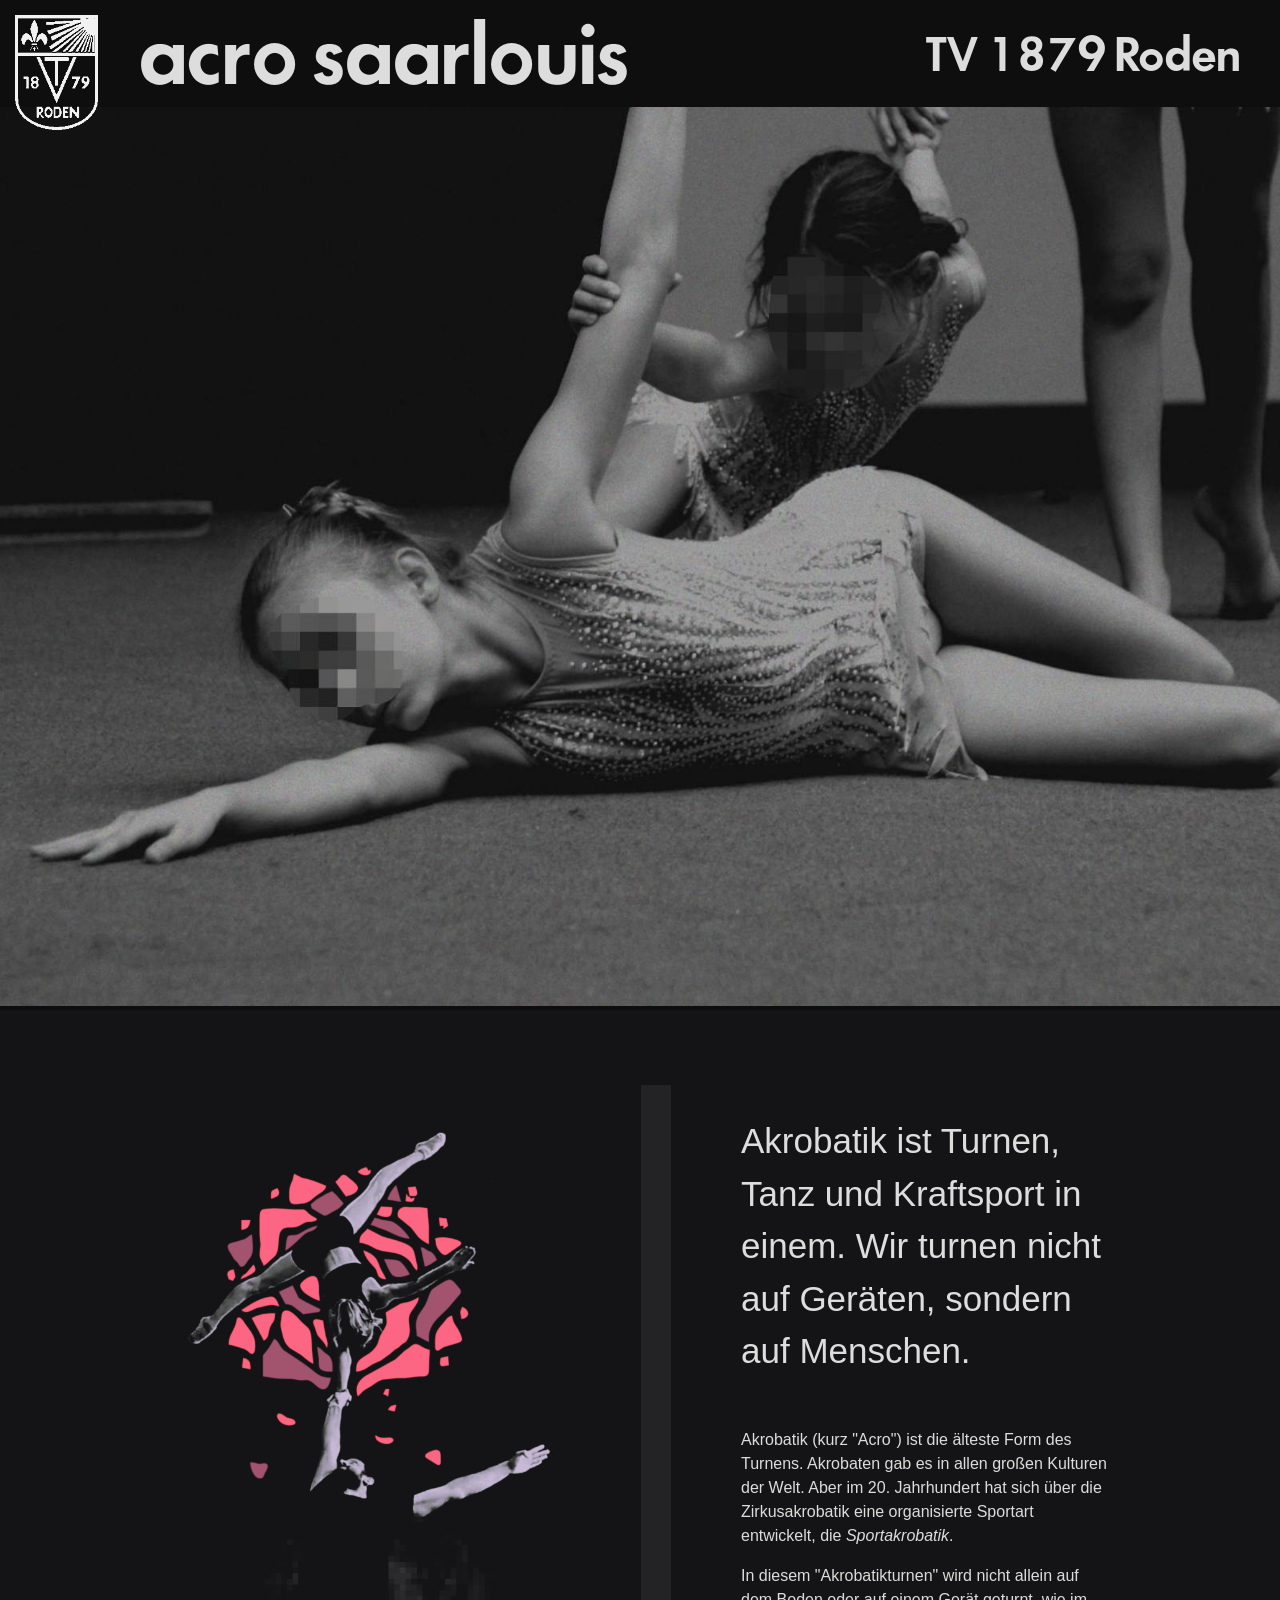
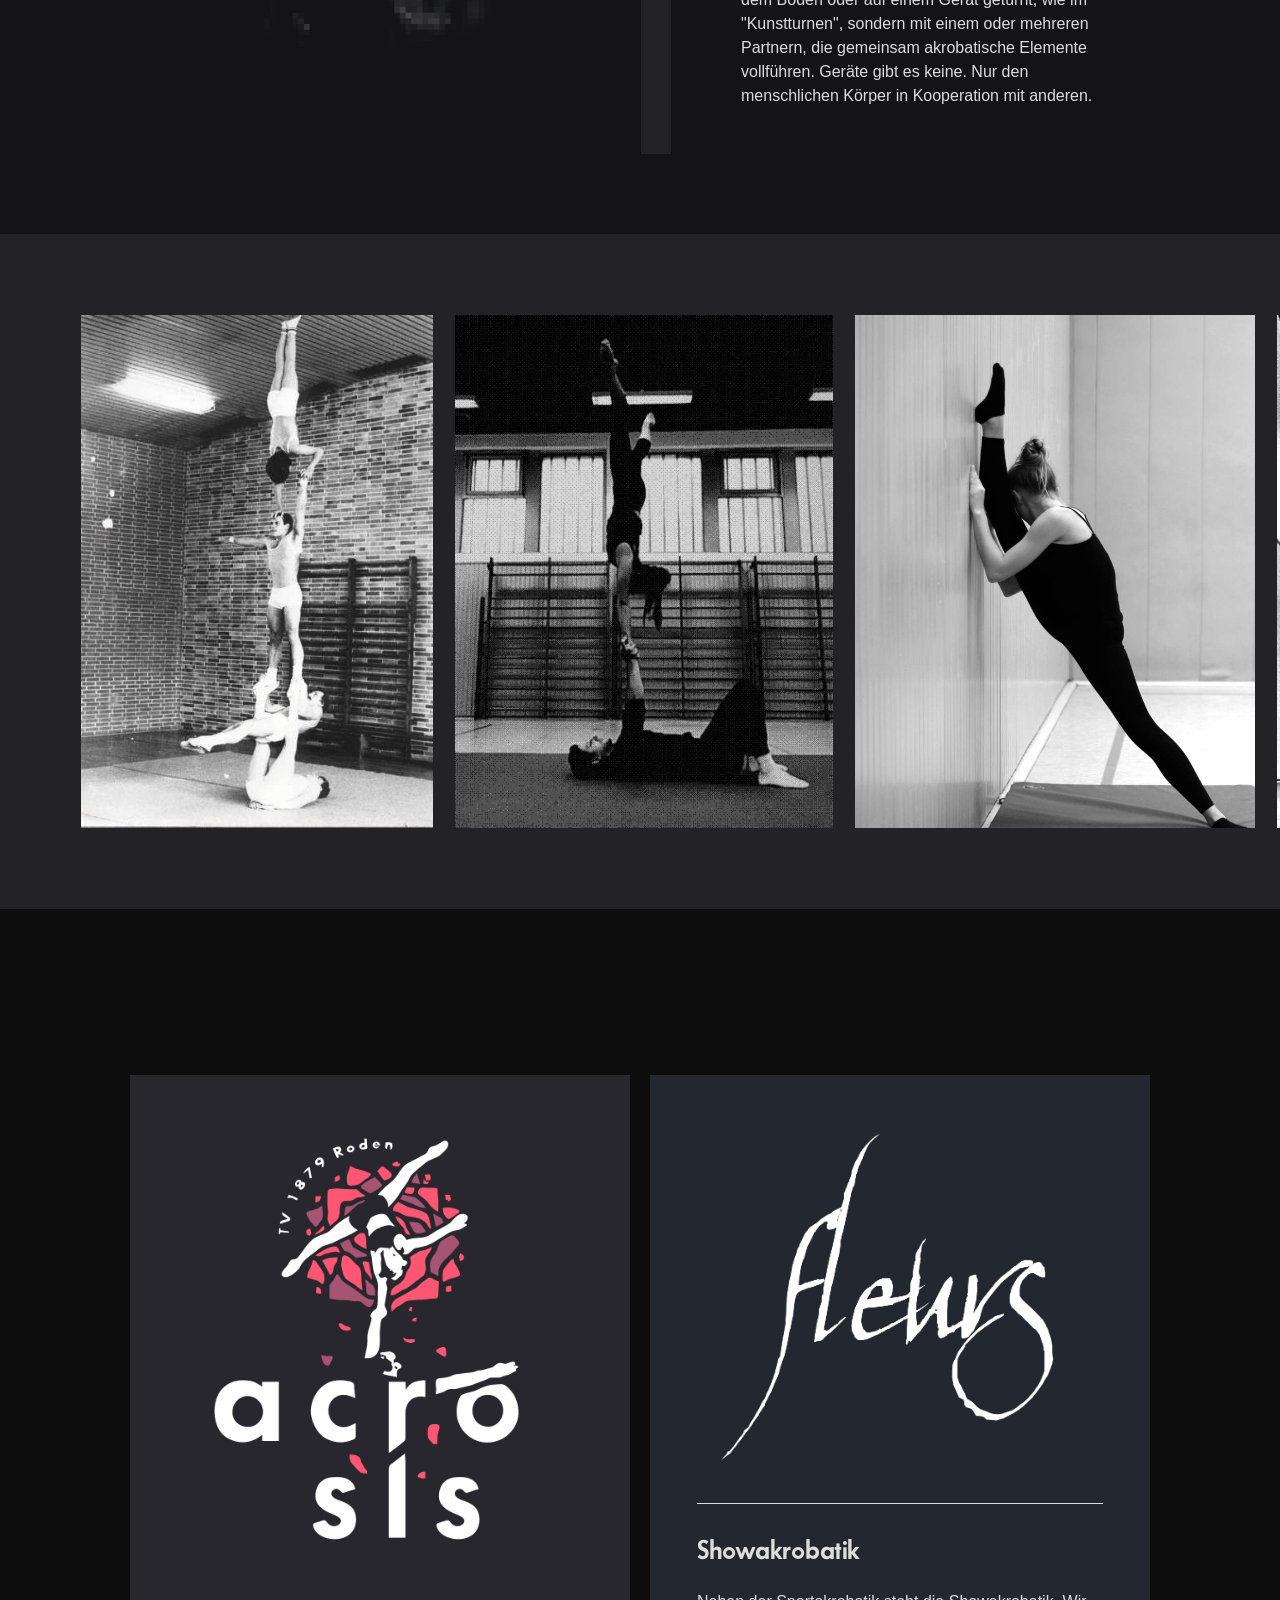
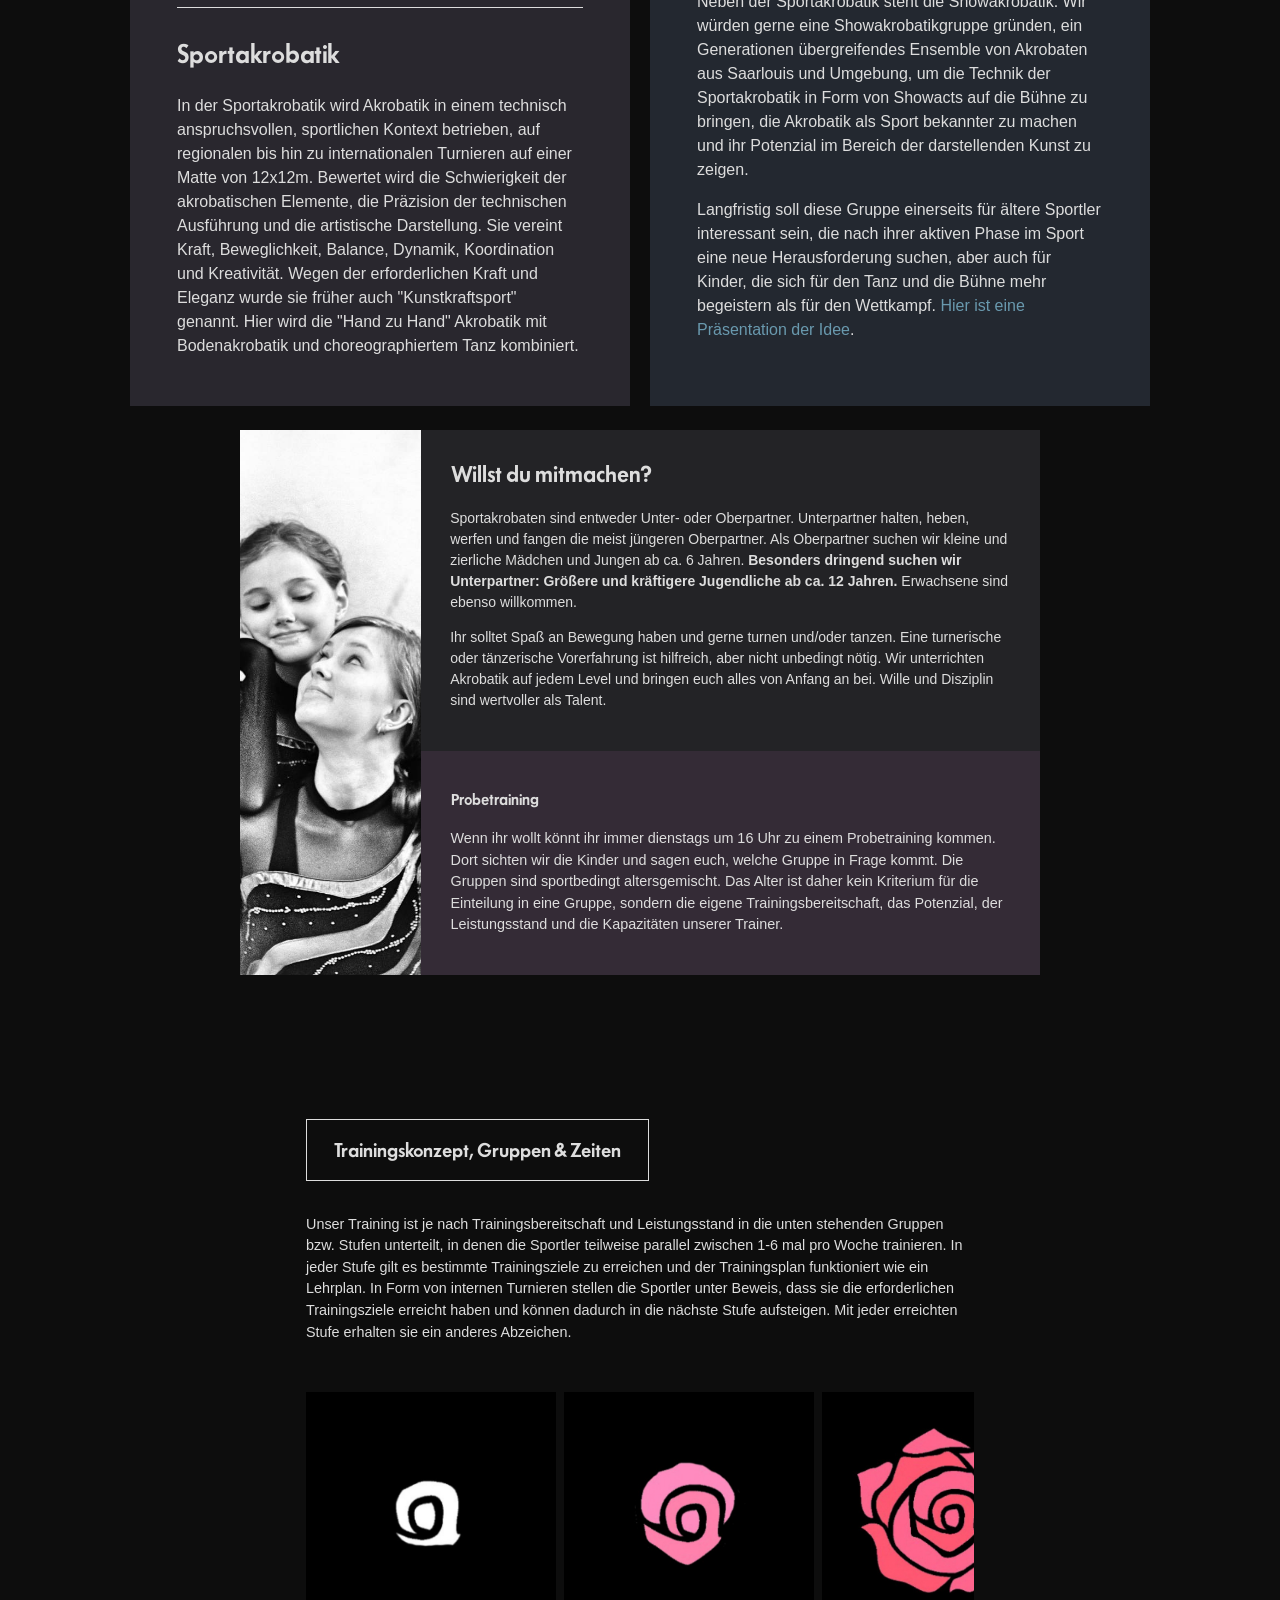
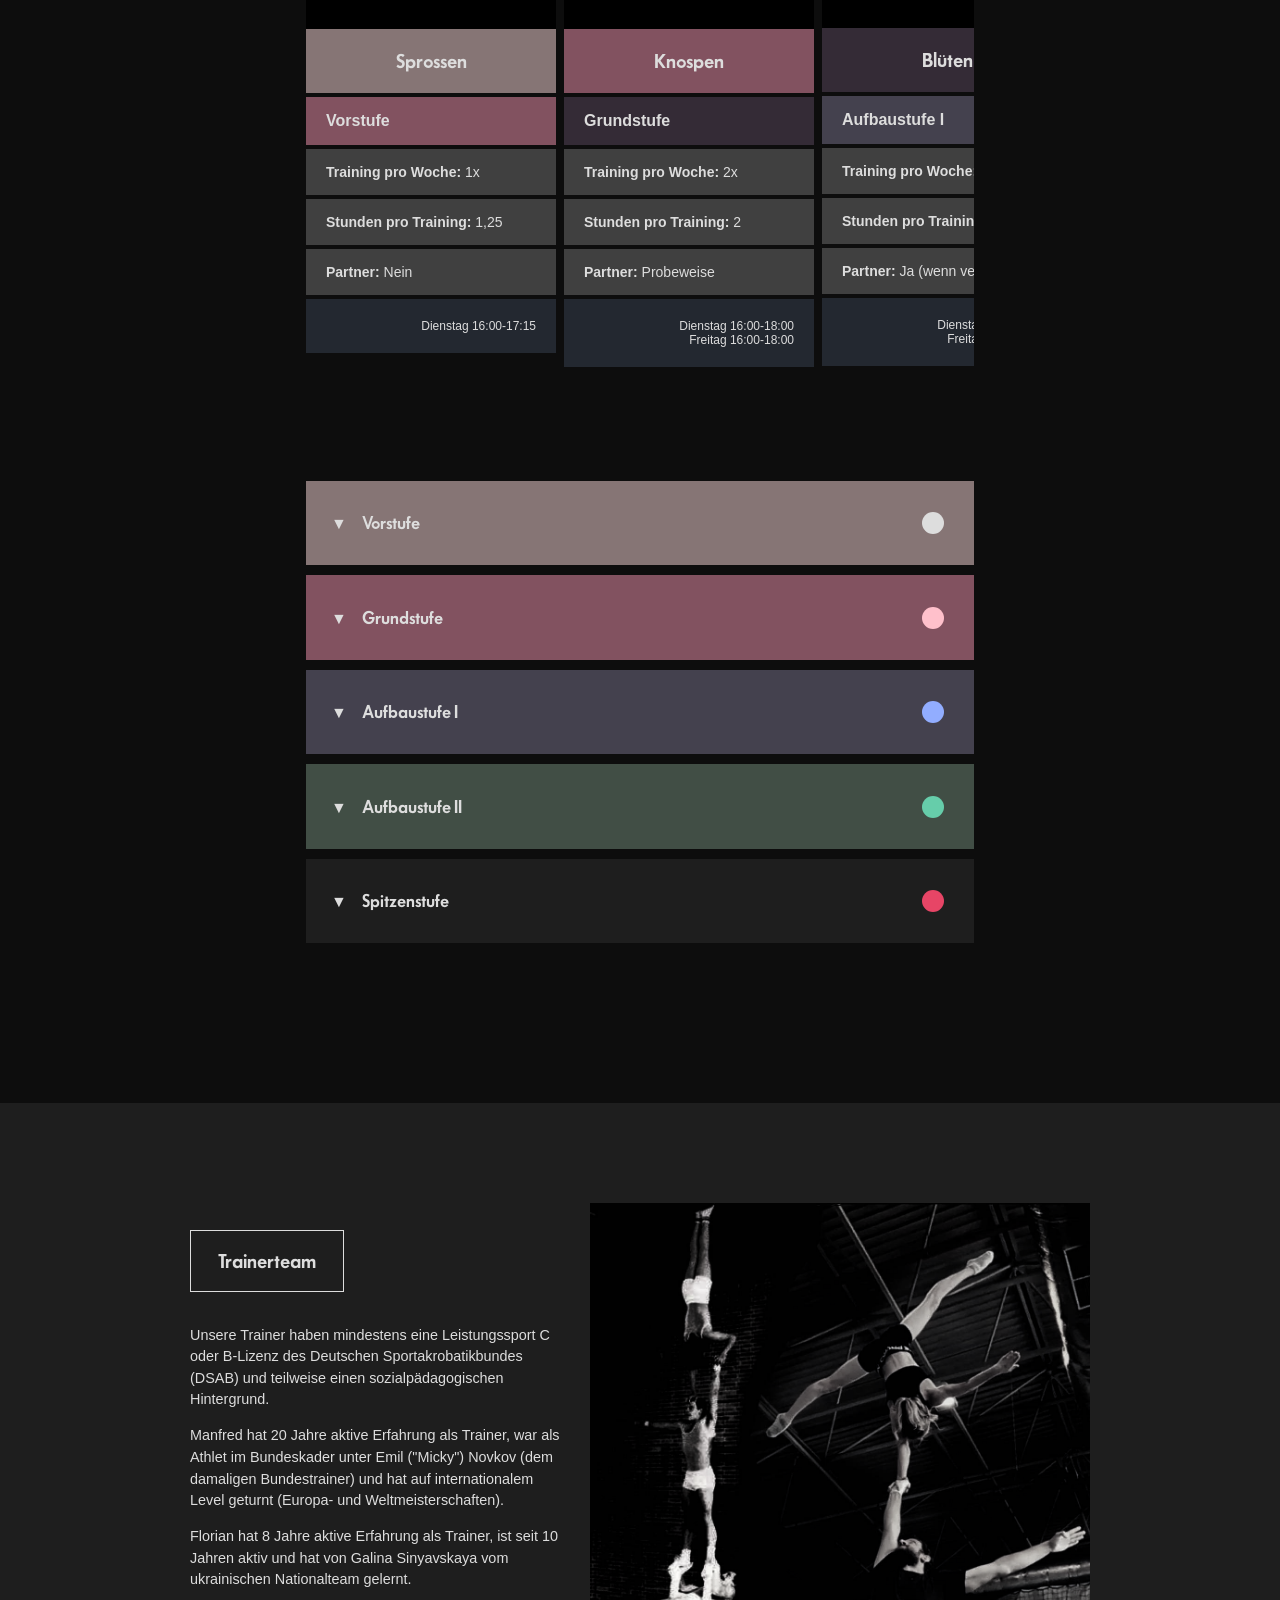
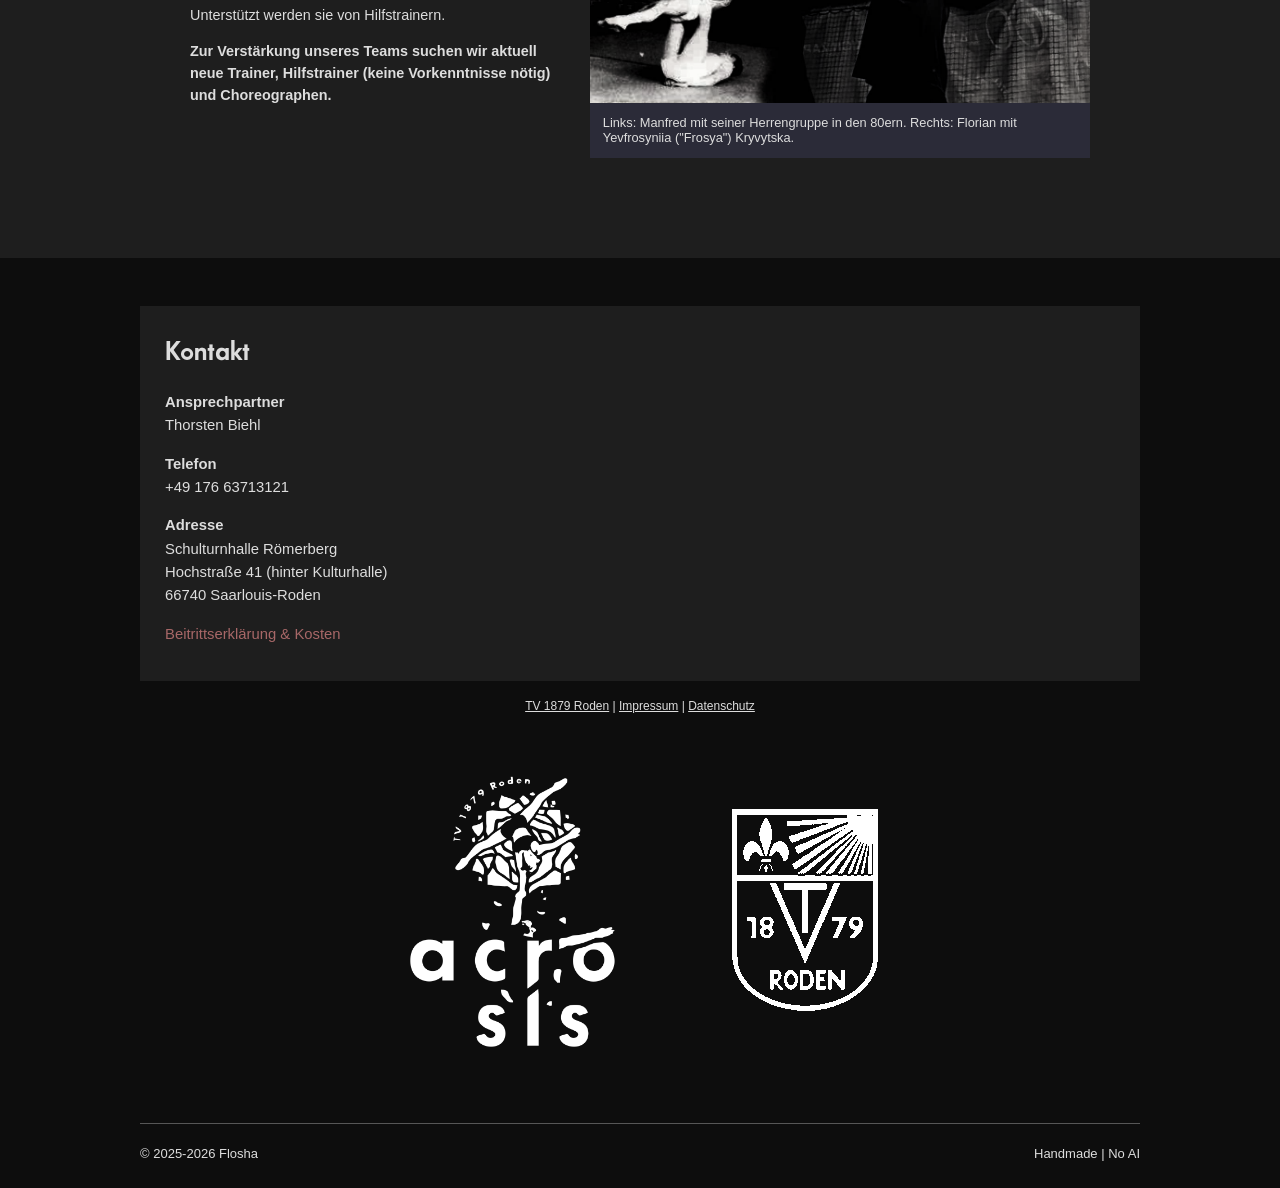
==== commit 631a6ede: "Update index.html" ====
--- a/index.html
+++ b/index.html
@@ -158,7 +158,7 @@
            <ul class="ranks">
              <li>
                  <img src="assets/sprosse.jpg">
-                 <h4 class="white">Sprossen</h4>
+                 <h4 class="bud">Sprossen</h4>
                  <h5 class="blossom">Vorstufe</h5>
                  <span><strong>Training pro Woche:</strong> 1x</span>
                  <span><strong>Stunden pro Training:</strong> 1,25</span>
--- a/style.css
+++ b/style.css
@@ -722,7 +722,7 @@
 
 .white { background: white; color: black; }
 .bud { background: rgb(134, 117, 117); }
-.bud2 { background: #342b36; }
+.blossom2 { background: #342b36; }
 .blossom { background: #825260; /* pink */ }
 .saphir { background: #44414e; /* blue */ }
 .smaragd { background: #414e45; /* green */ }
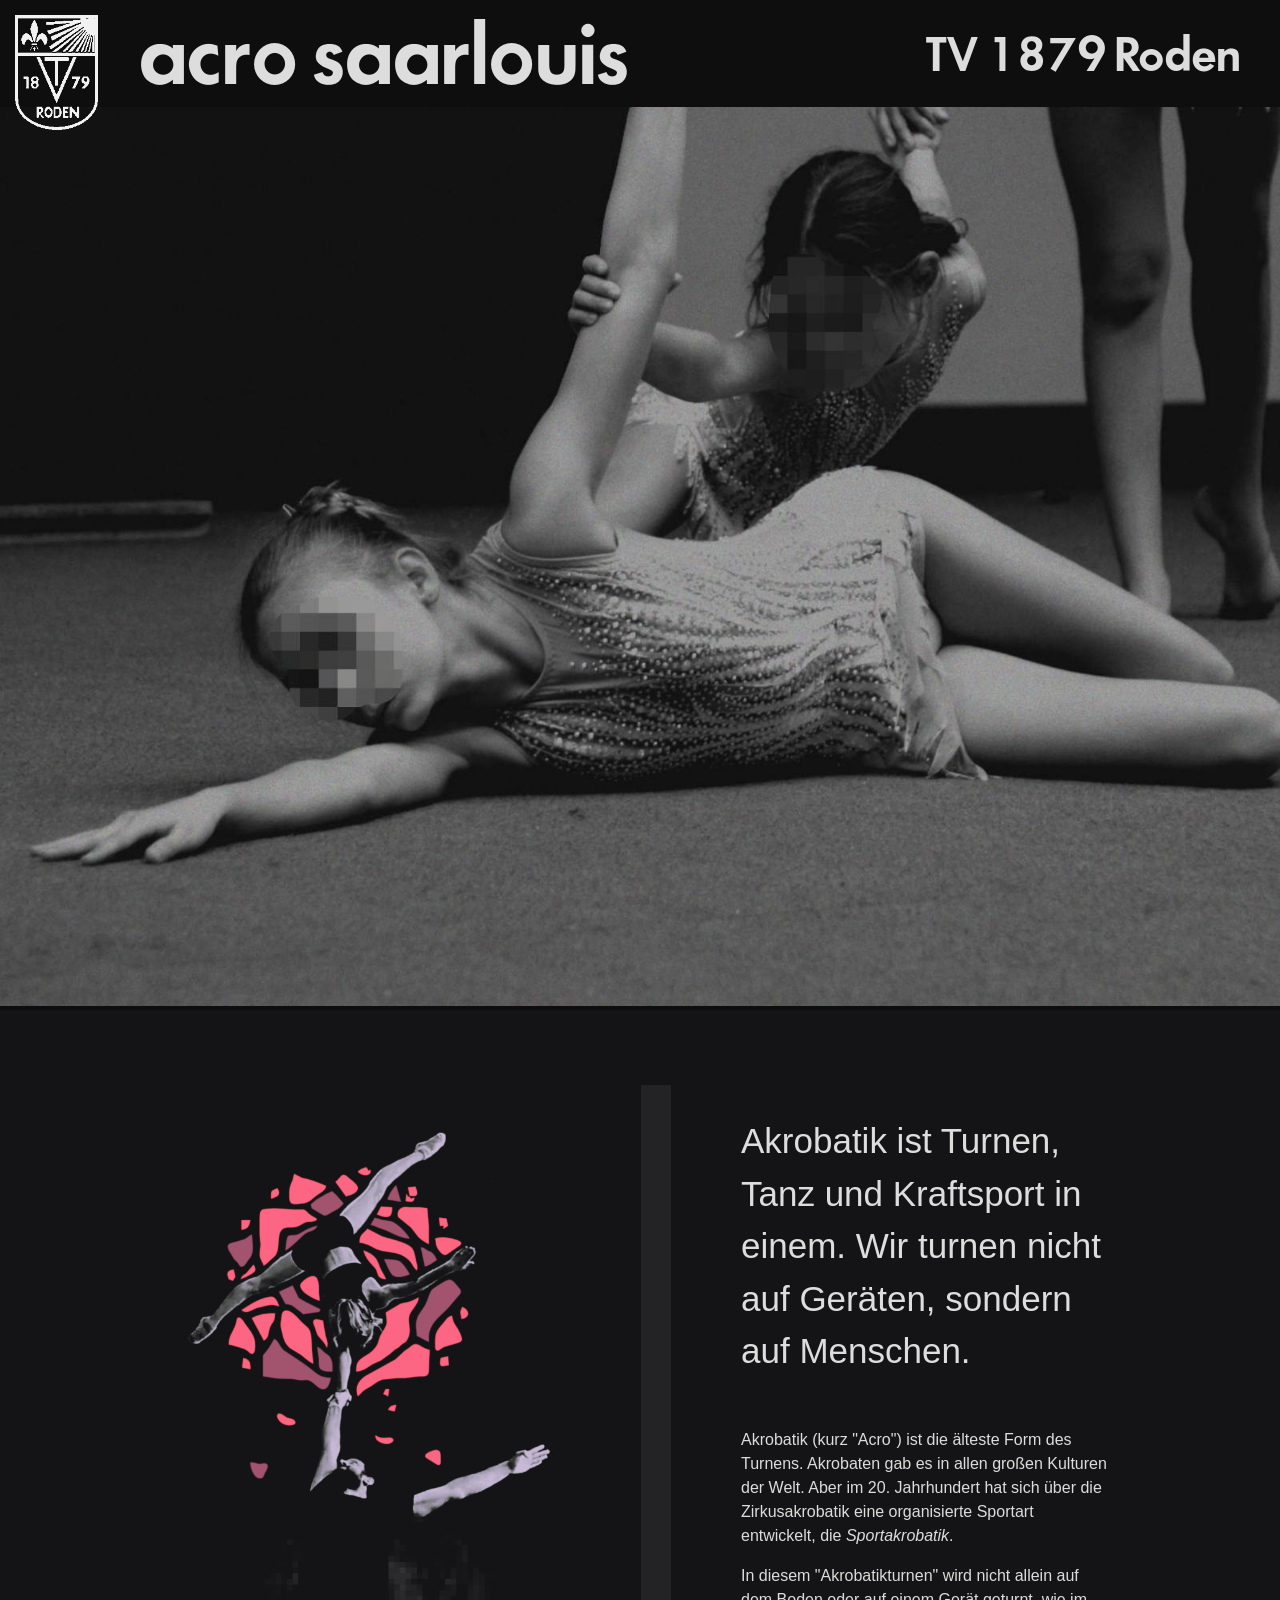
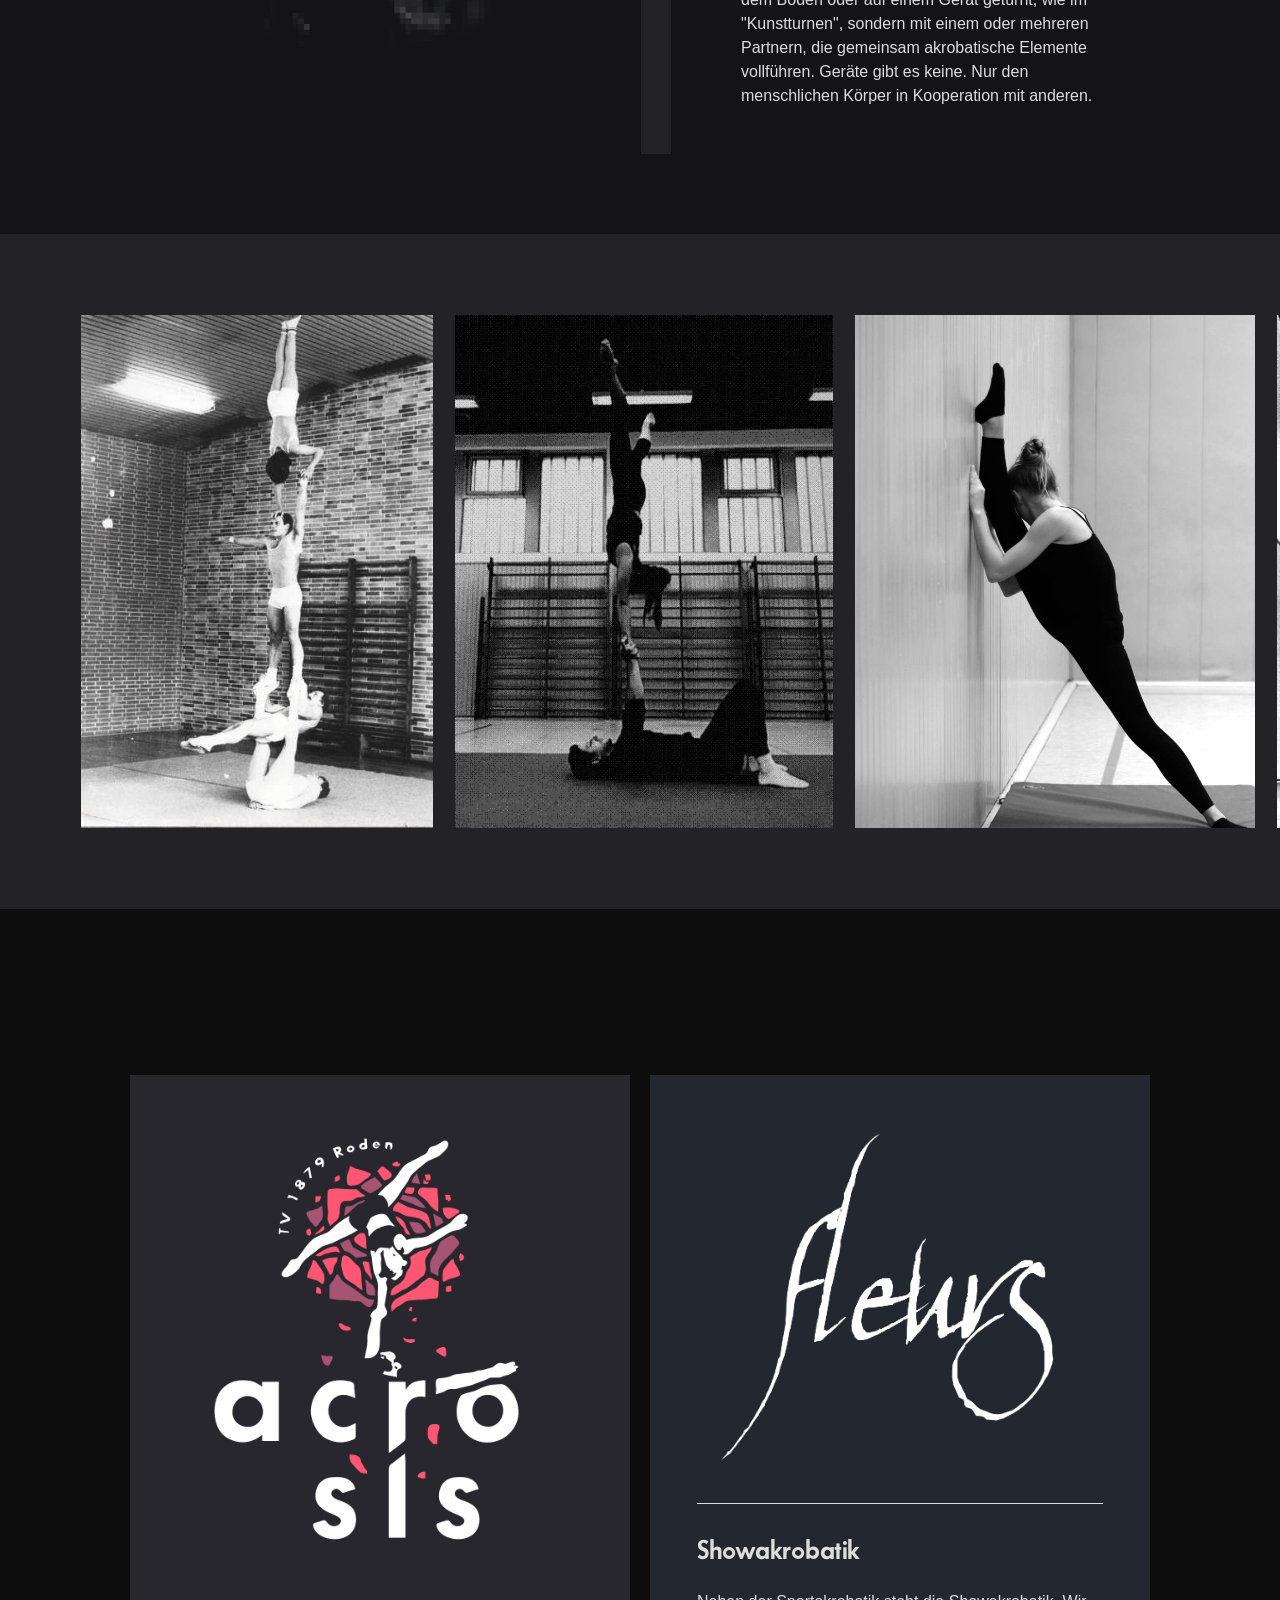
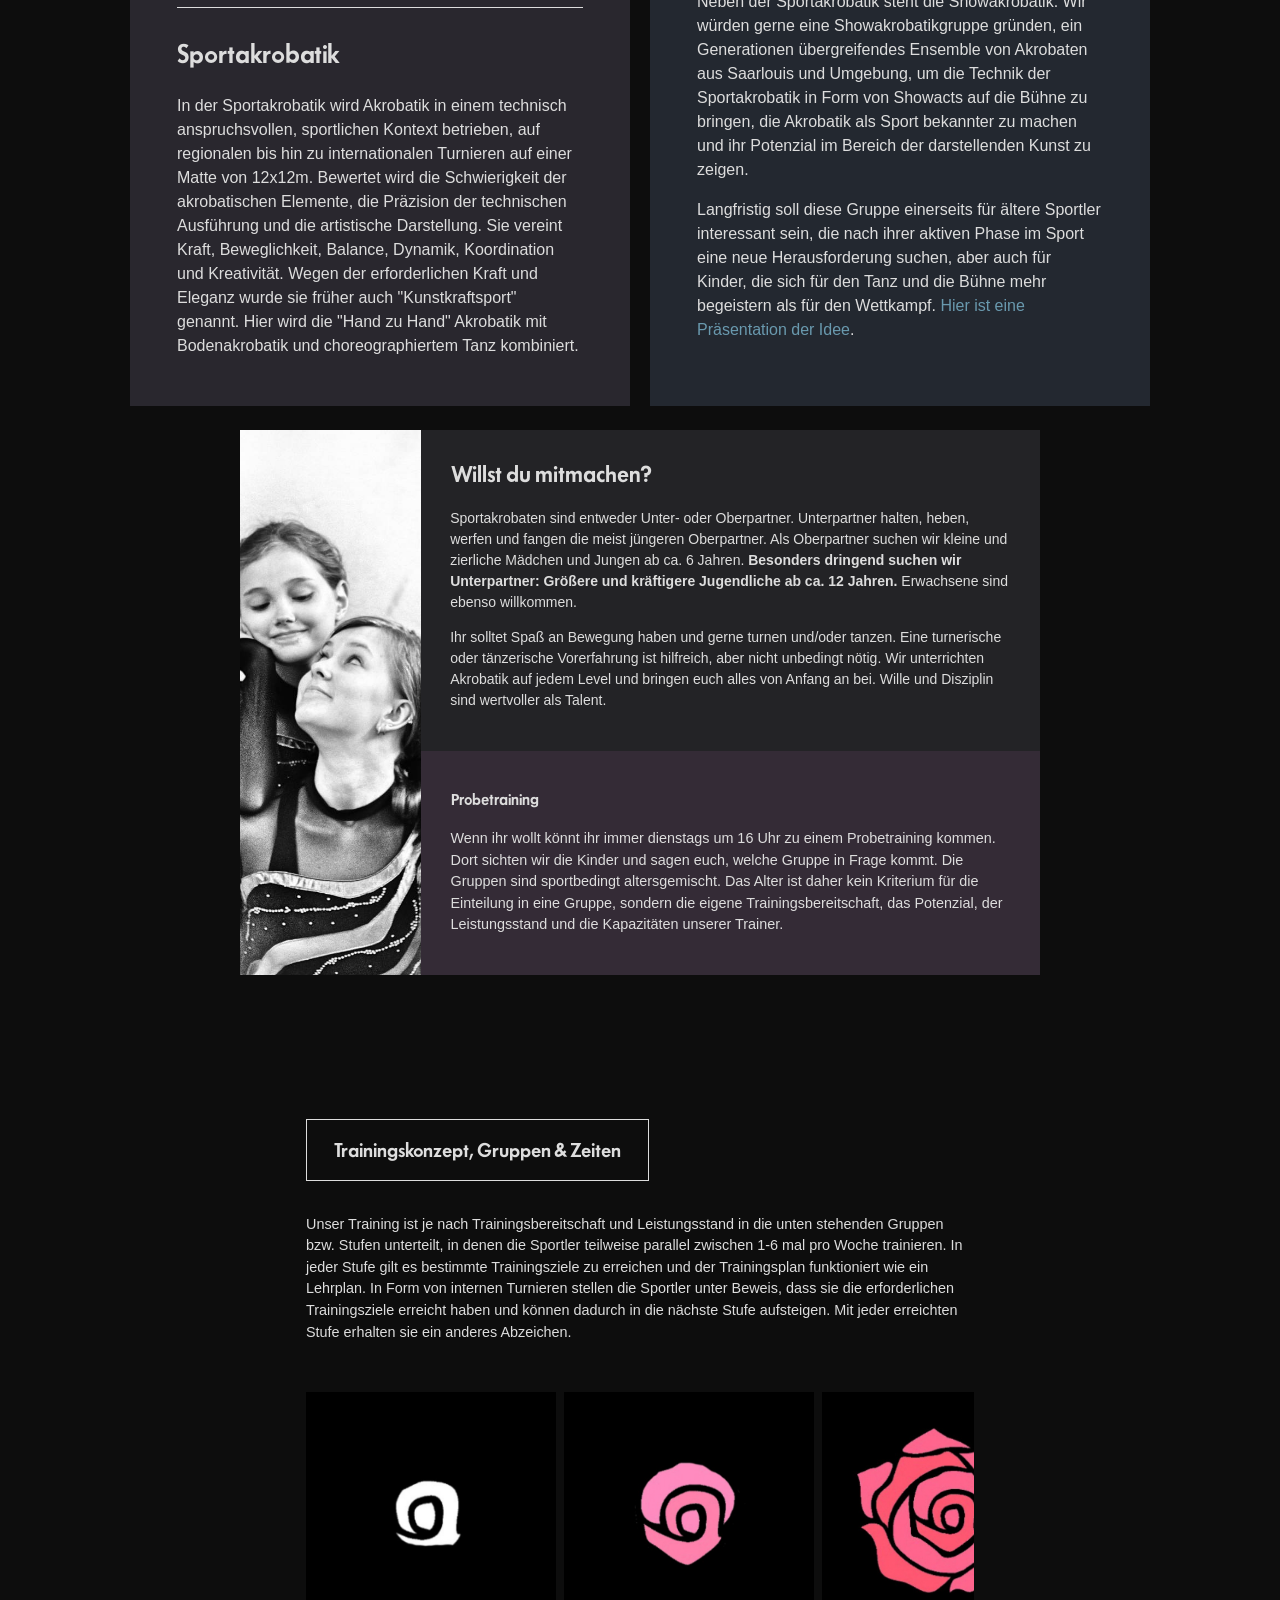
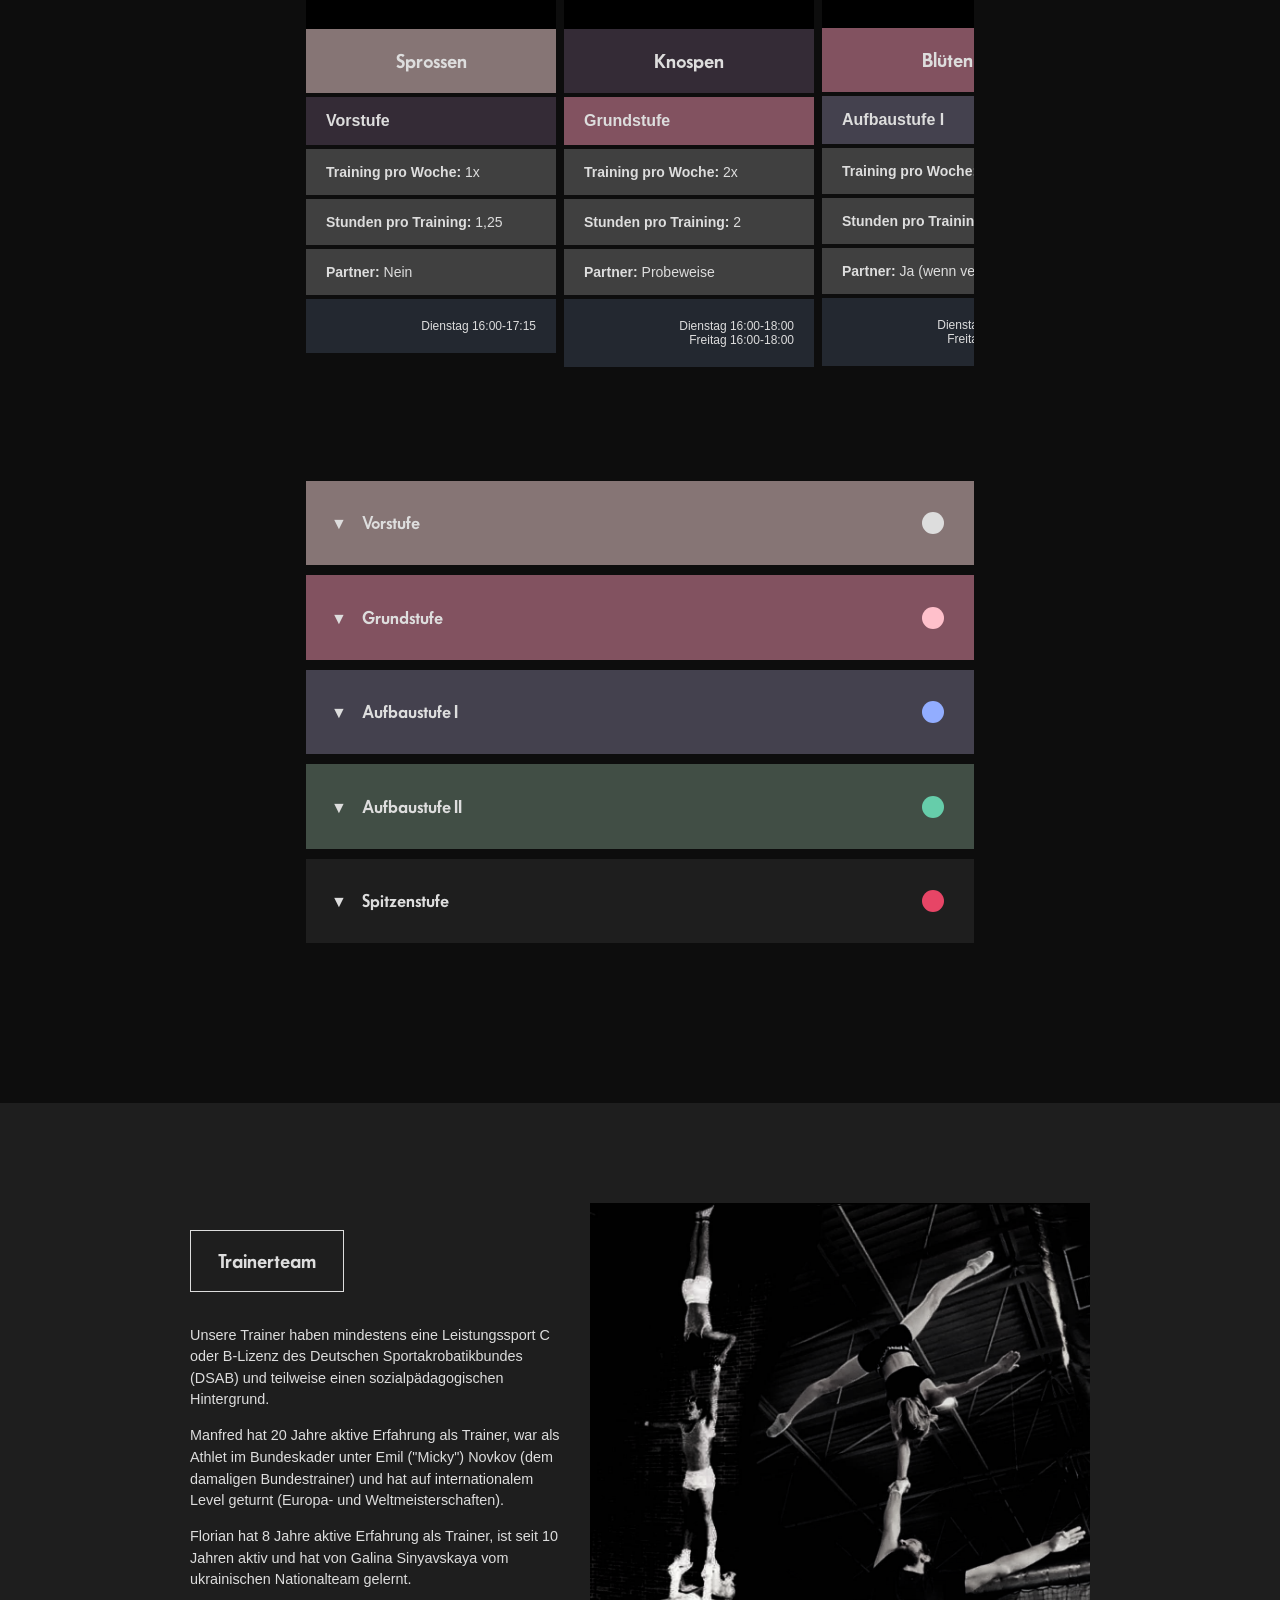
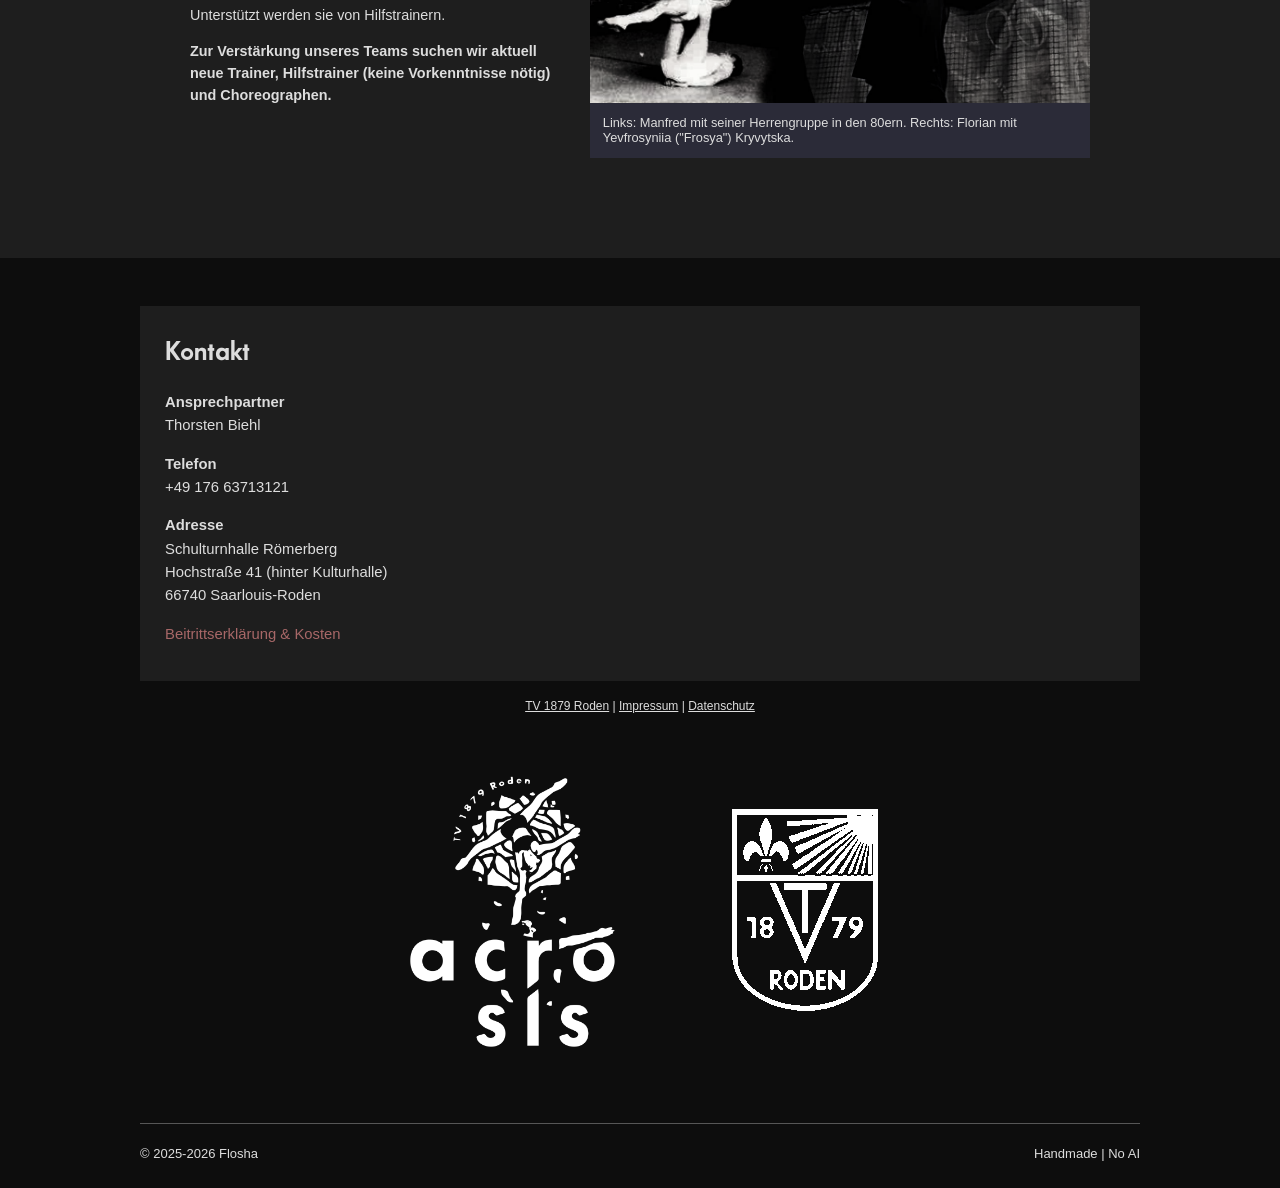
==== commit d2085afc: "Update index.html" ====
--- a/index.html
+++ b/index.html
@@ -159,7 +159,7 @@
              <li>
                  <img src="assets/sprosse.jpg">
                  <h4 class="bud">Sprossen</h4>
-                 <h5 class="blossom">Vorstufe</h5>
+                 <h5 class="blossom2">Vorstufe</h5>
                  <span><strong>Training pro Woche:</strong> 1x</span>
                  <span><strong>Stunden pro Training:</strong> 1,25</span>
                  <span><strong>Partner:</strong> Nein</span>
@@ -169,8 +169,8 @@
              </li>
              <li>
                  <img src="assets/knospe.jpg">
-                 <h4 class="blossom">Knospen</h4>
-                 <h5 class="blossom2">Grundstufe</h5>
+                 <h4 class="blossom2">Knospen</h4>
+                 <h5 class="blossom">Grundstufe</h5>
                  <span><strong>Training pro Woche:</strong> 2x</span>
                  <span><strong>Stunden pro Training:</strong> 2</span>
                  <span><strong>Partner:</strong> Probeweise</span>
@@ -181,7 +181,7 @@
              </li>
              <li>
                  <img src="assets/bluete.jpg">
-                 <h4 class="blossom2">Blüten</h4>
+                 <h4 class="blossom">Blüten</h4>
                  <h5 class="saphir">Aufbaustufe I</h5>
                  <span><strong>Training pro Woche:</strong> 2-3x</span>
                  <span><strong>Stunden pro Training:</strong> 2-3</span>
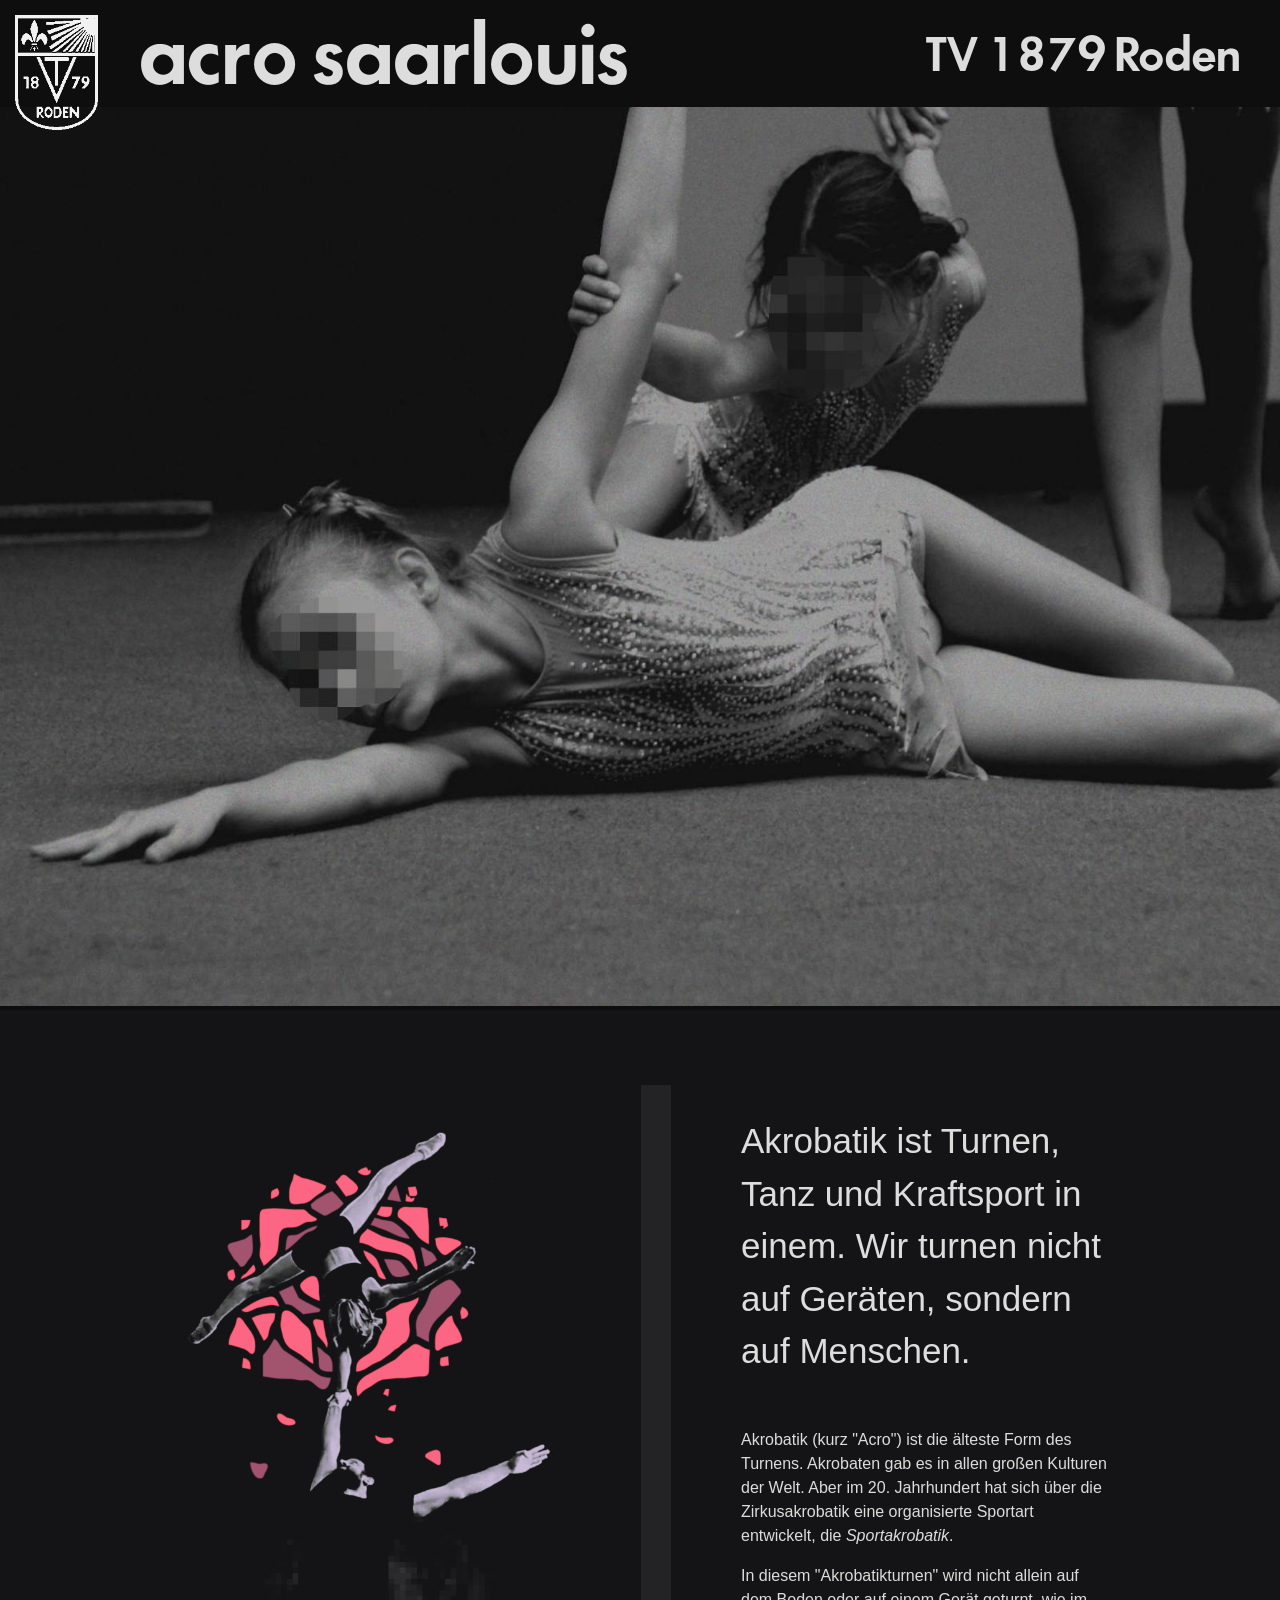
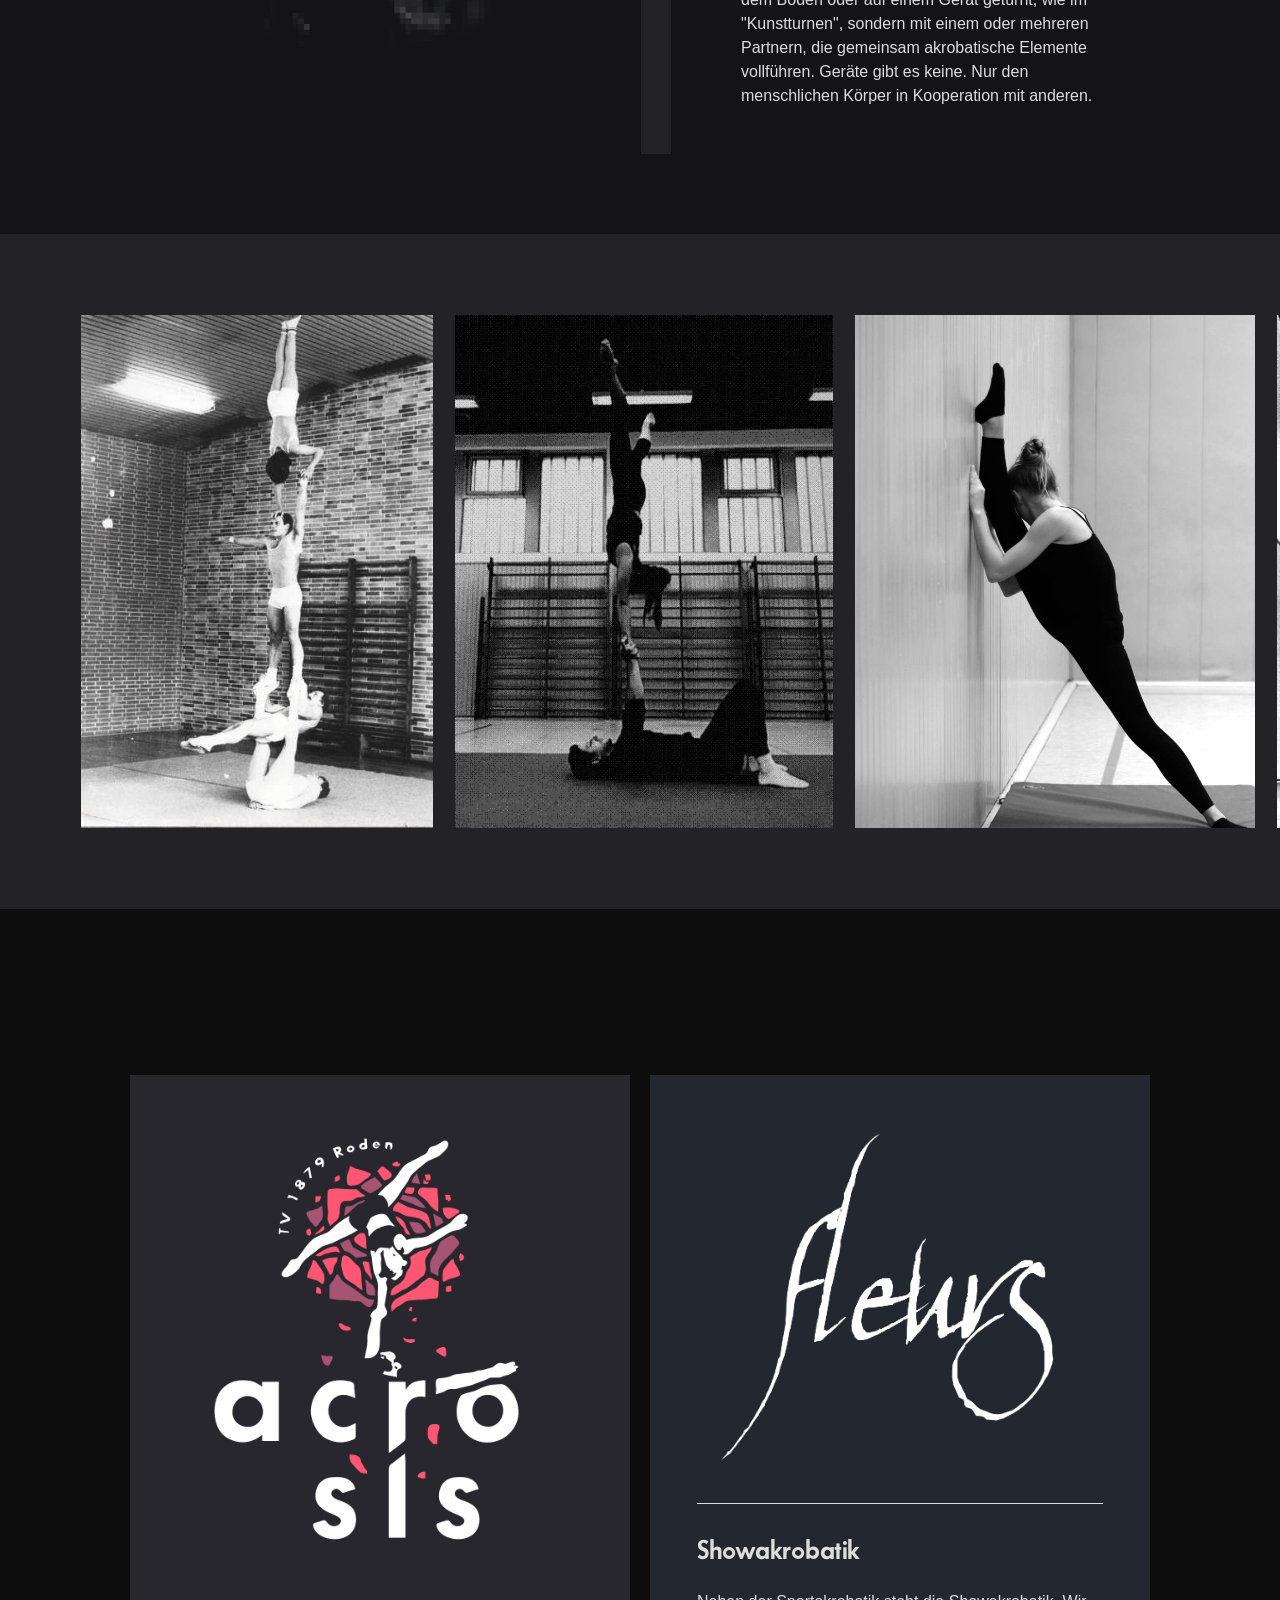
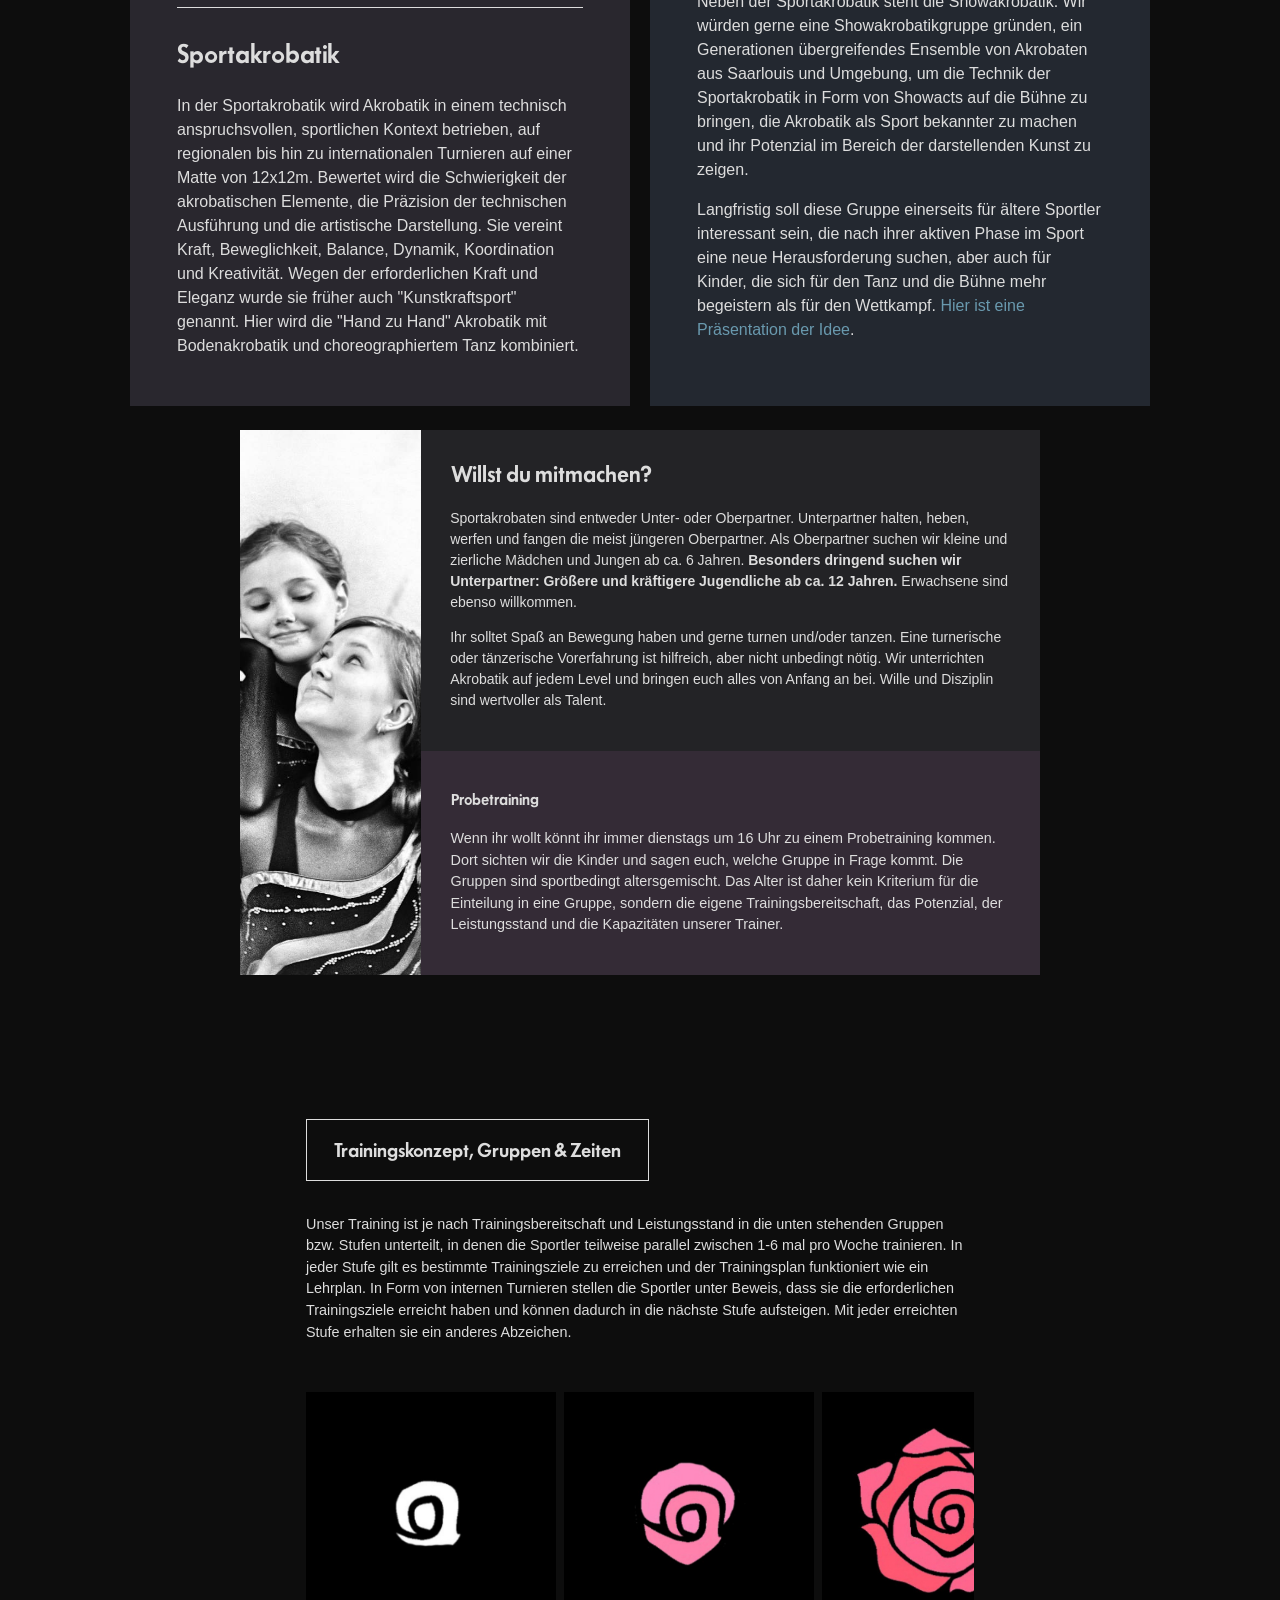
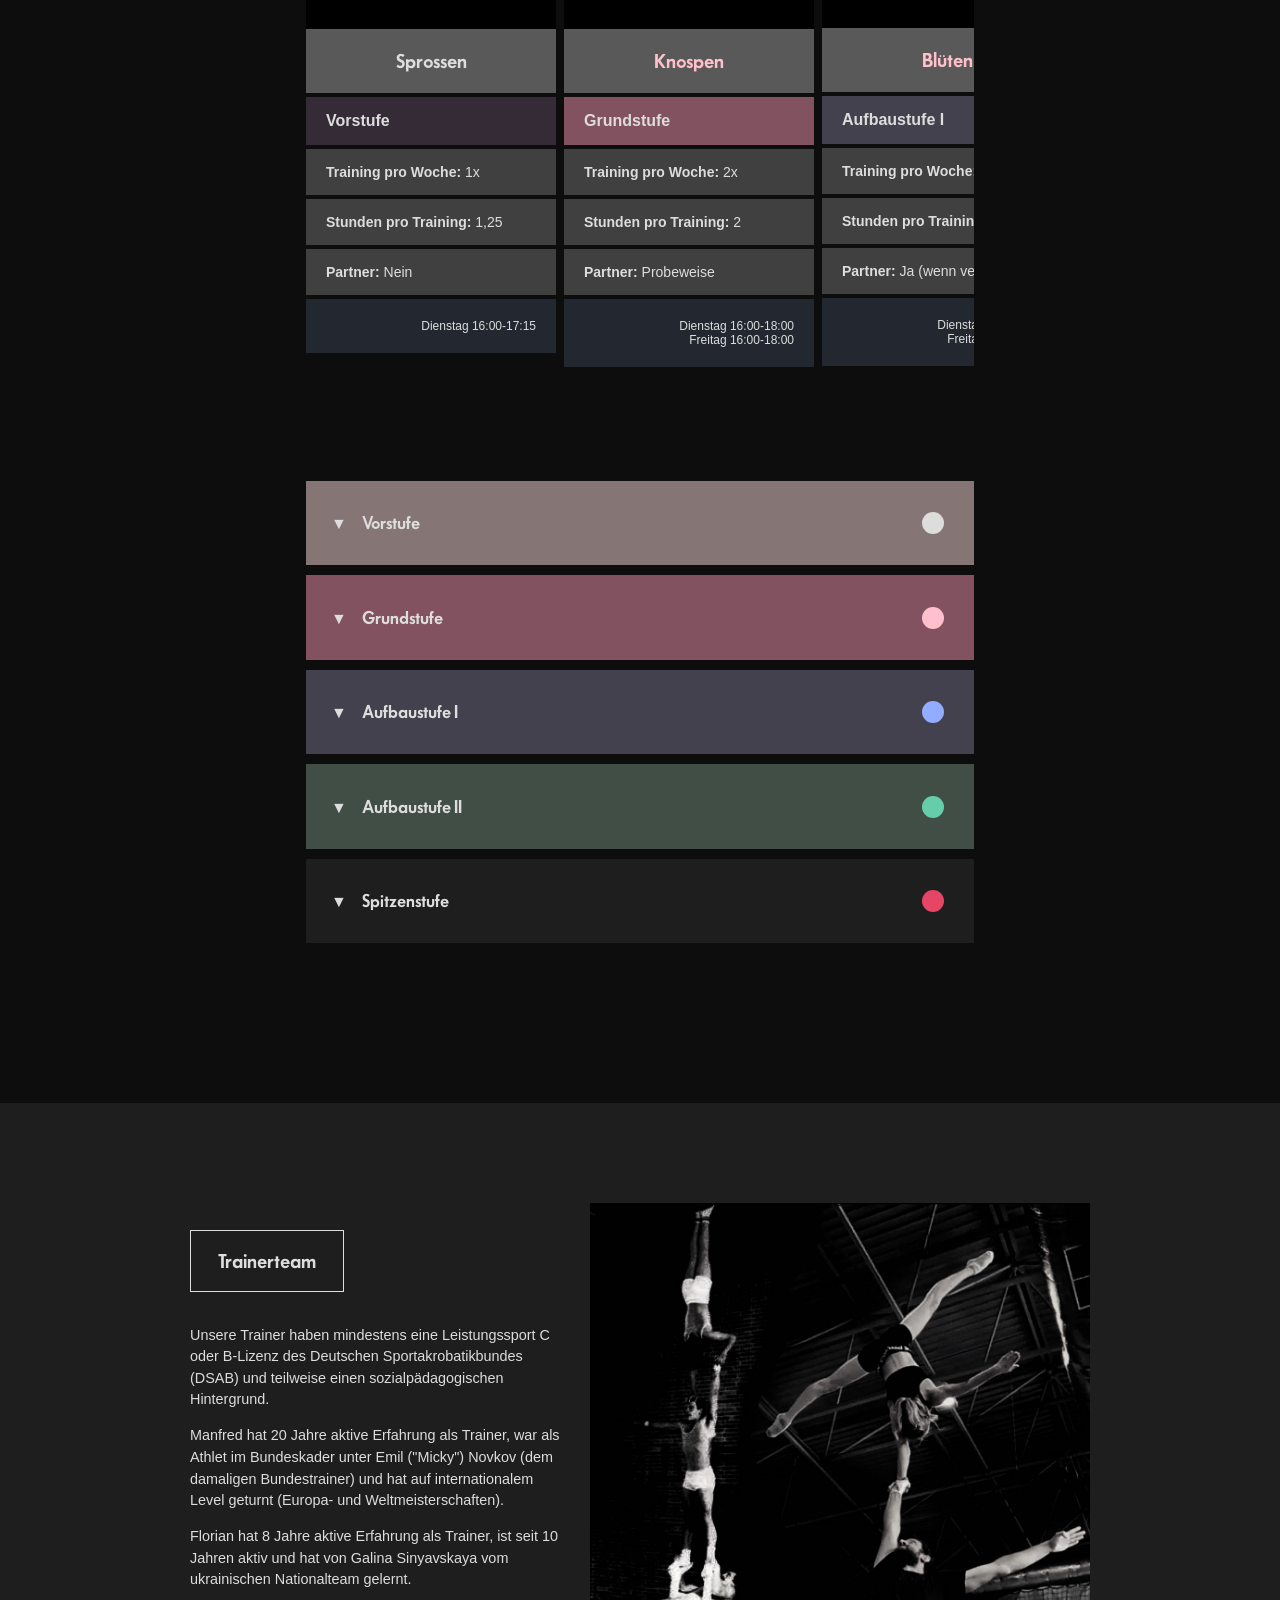
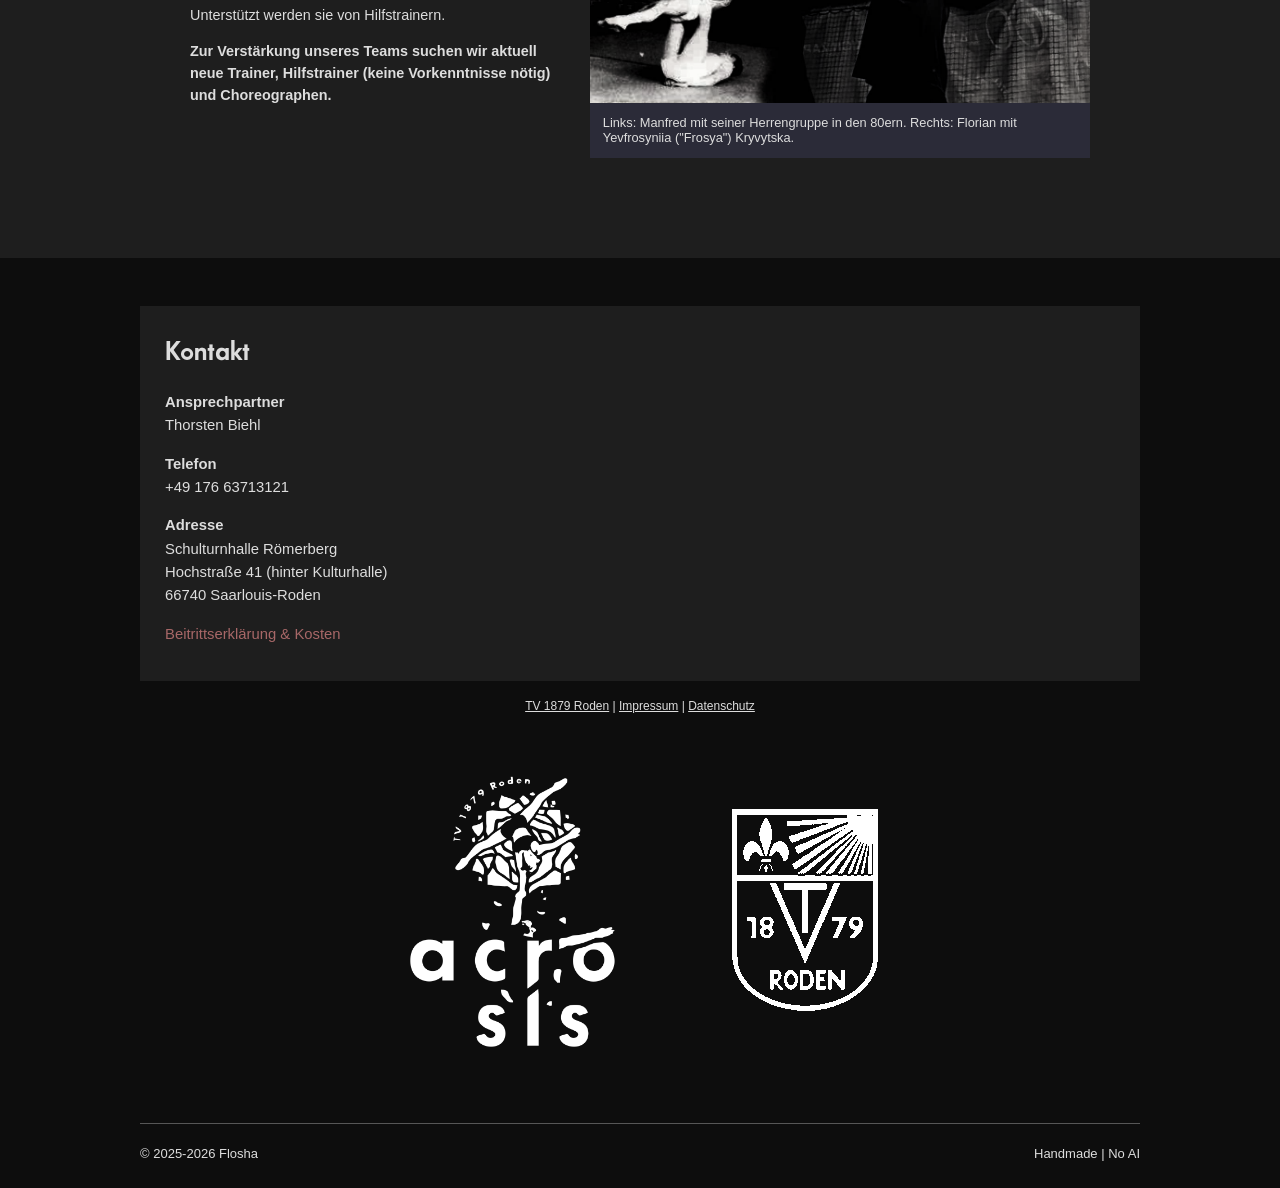
==== commit 7e5e74e8: "Update index.html" ====
--- a/index.html
+++ b/index.html
@@ -158,7 +158,7 @@
            <ul class="ranks">
              <li>
                  <img src="assets/sprosse.jpg">
-                 <h4 class="bud">Sprossen</h4>
+                 <h4>Sprossen</h4>
                  <h5 class="blossom2">Vorstufe</h5>
                  <span><strong>Training pro Woche:</strong> 1x</span>
                  <span><strong>Stunden pro Training:</strong> 1,25</span>
@@ -169,7 +169,7 @@
              </li>
              <li>
                  <img src="assets/knospe.jpg">
-                 <h4 class="blossom2">Knospen</h4>
+                 <h4 class="rosa">Knospen</h4>
                  <h5 class="blossom">Grundstufe</h5>
                  <span><strong>Training pro Woche:</strong> 2x</span>
                  <span><strong>Stunden pro Training:</strong> 2</span>
@@ -181,7 +181,7 @@
              </li>
              <li>
                  <img src="assets/bluete.jpg">
-                 <h4 class="blossom">Blüten</h4>
+                 <h4 class="pink">Blüten</h4>
                  <h5 class="saphir">Aufbaustufe I</h5>
                  <span><strong>Training pro Woche:</strong> 2-3x</span>
                  <span><strong>Stunden pro Training:</strong> 2-3</span>
@@ -193,7 +193,7 @@
              </li>
              <li>
                  <img src="assets/saphirbluete.jpg">
-                 <h4 class="saphir">Saphirblüten</h4>
+                 <h4 class="blue">Saphirblüten</h4>
                  <h5 class="smaragd">Aufbaustufe II</h5>
                  <span><strong>Training pro Woche:</strong> 3-4x</span>
                  <span><strong>Stunden pro Training:</strong> ~3</span>
@@ -207,7 +207,7 @@
              </li>
              <li>
                  <img src="assets/smaragdbluete.jpg">
-                 <h4 class="smaragd">Smaragdblüten</h4>
+                 <h4 class="green">Smaragdblüten</h4>
                  <h5 class="black">Spitzenstufe</h5>
                  <span><strong>Training pro Woche:</strong> 4-6x</span>
                  <span><strong>Stunden pro Training:</strong> 3-5</span>
--- a/style.css
+++ b/style.css
@@ -436,7 +436,7 @@
     .ranks h4 {
       padding: 20px;
       margin-top: -4px;
-      /*background: #595959;*/
+      background: #595959;
       font-size: 18px;
     }
     .ranks h5 {
@@ -658,13 +658,14 @@
 
   details strong { }
 
-  strong.pink { color: pink; }
-  strong.green { color: mediumaquamarine; }
-  strong.blue { color: #92adff; }
-  strong.purple { color: mediumpurple; }
+  h4.rosa, strong.rosa { color: #ffc0cb; }
+  h4.pink, strong.pink { color: pink; }
+  h4.green, strong.green { color: mediumaquamarine; }
+  h4.blue, strong.blue { color: #92adff; }
+  h4.purple, strong.purple { color: mediumpurple; }
   strong.yellow { color: rgb(255, 221, 29); }
   strong.orange { color: rgb(255, 151, 54); }
-  strong.red { color: #e74566; }
+  h4.red, strong.red { color: #e74566; }
   strong.black { background: black; color: grey; }
   strong.white { background: #ddd; color: black; }
 
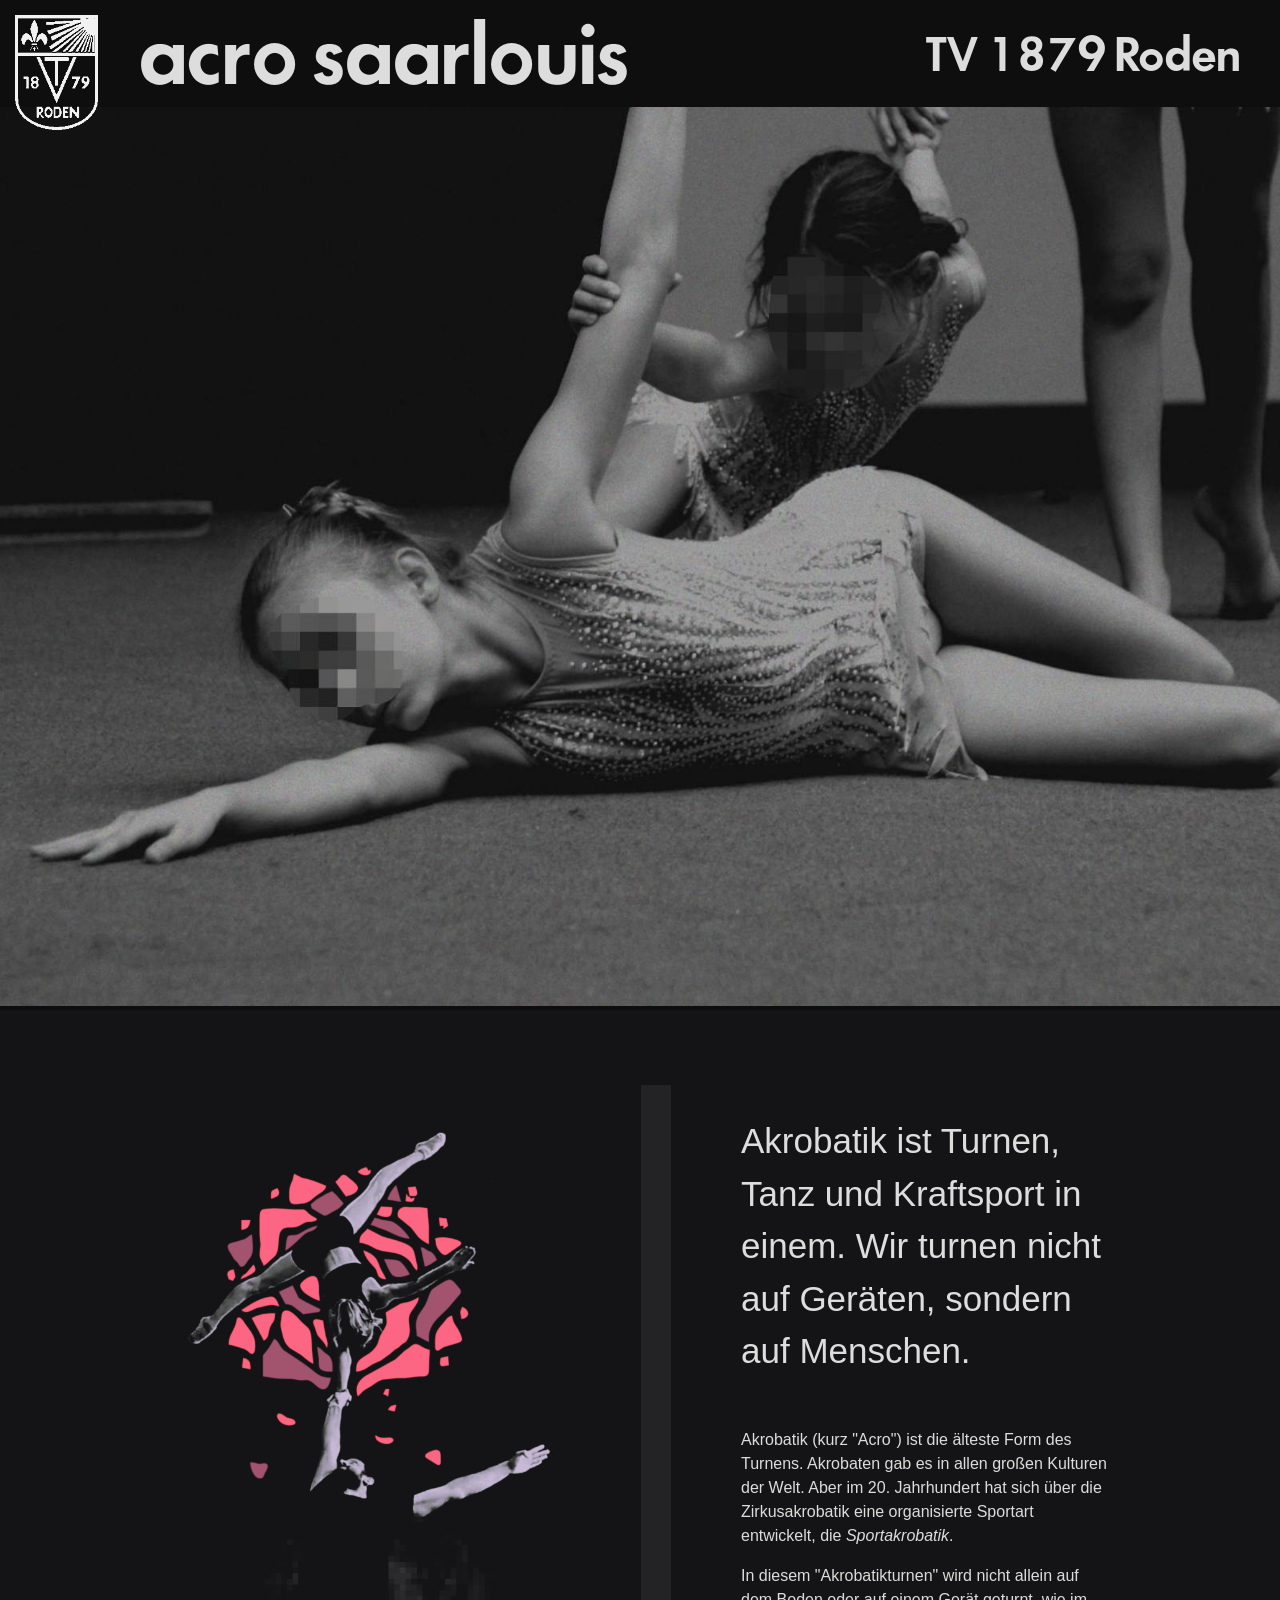
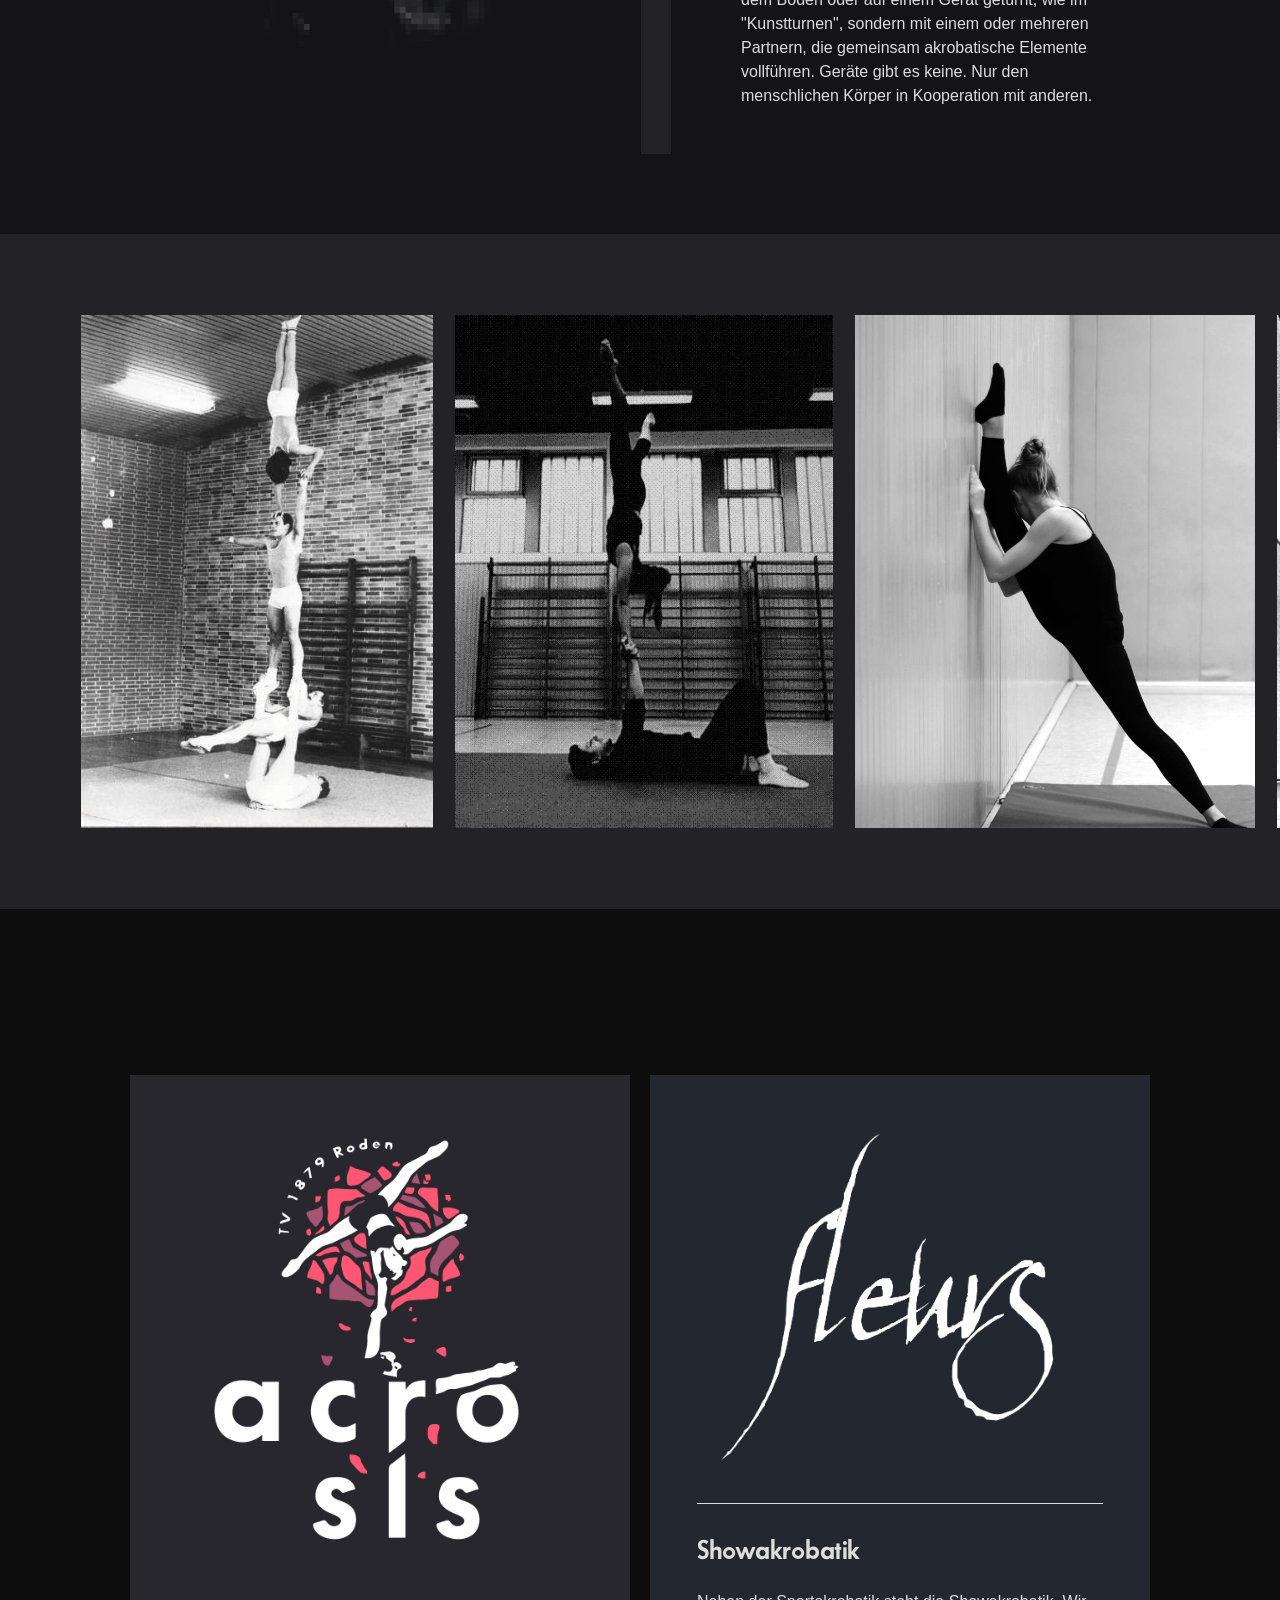
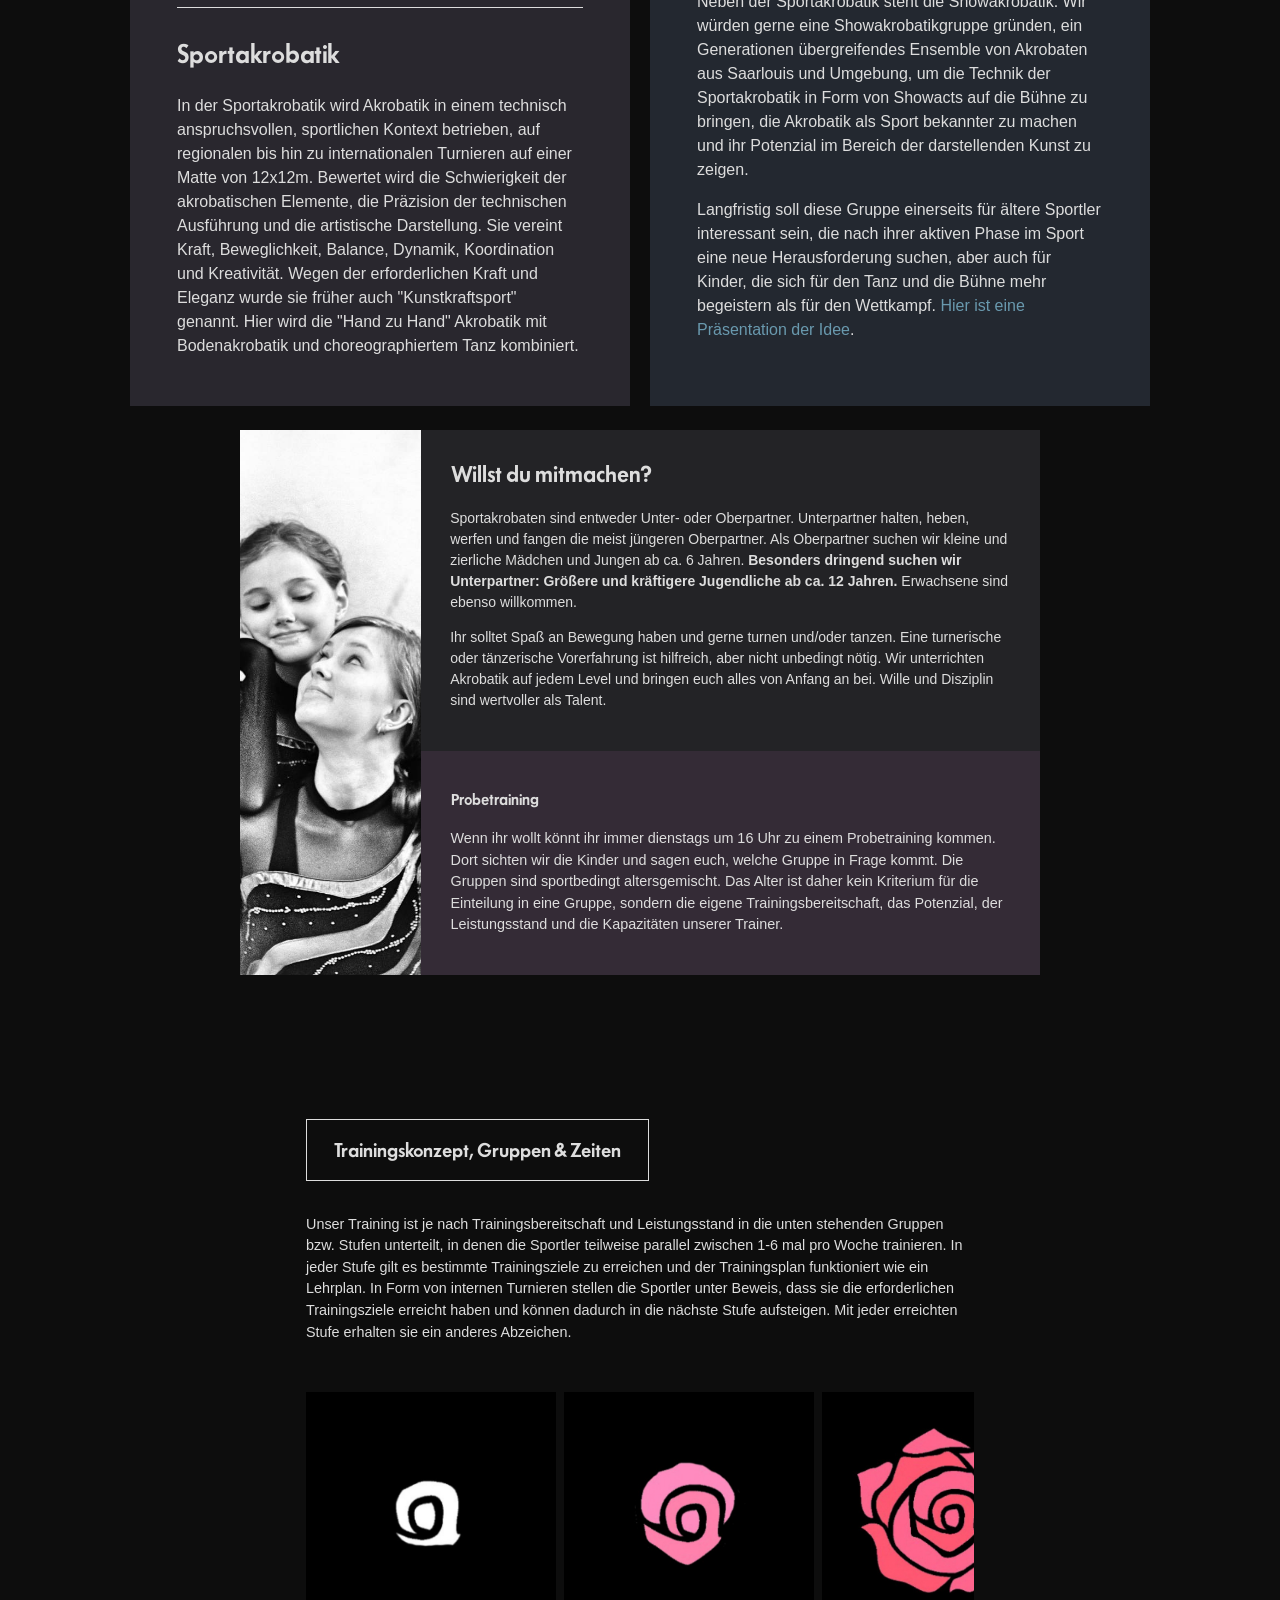
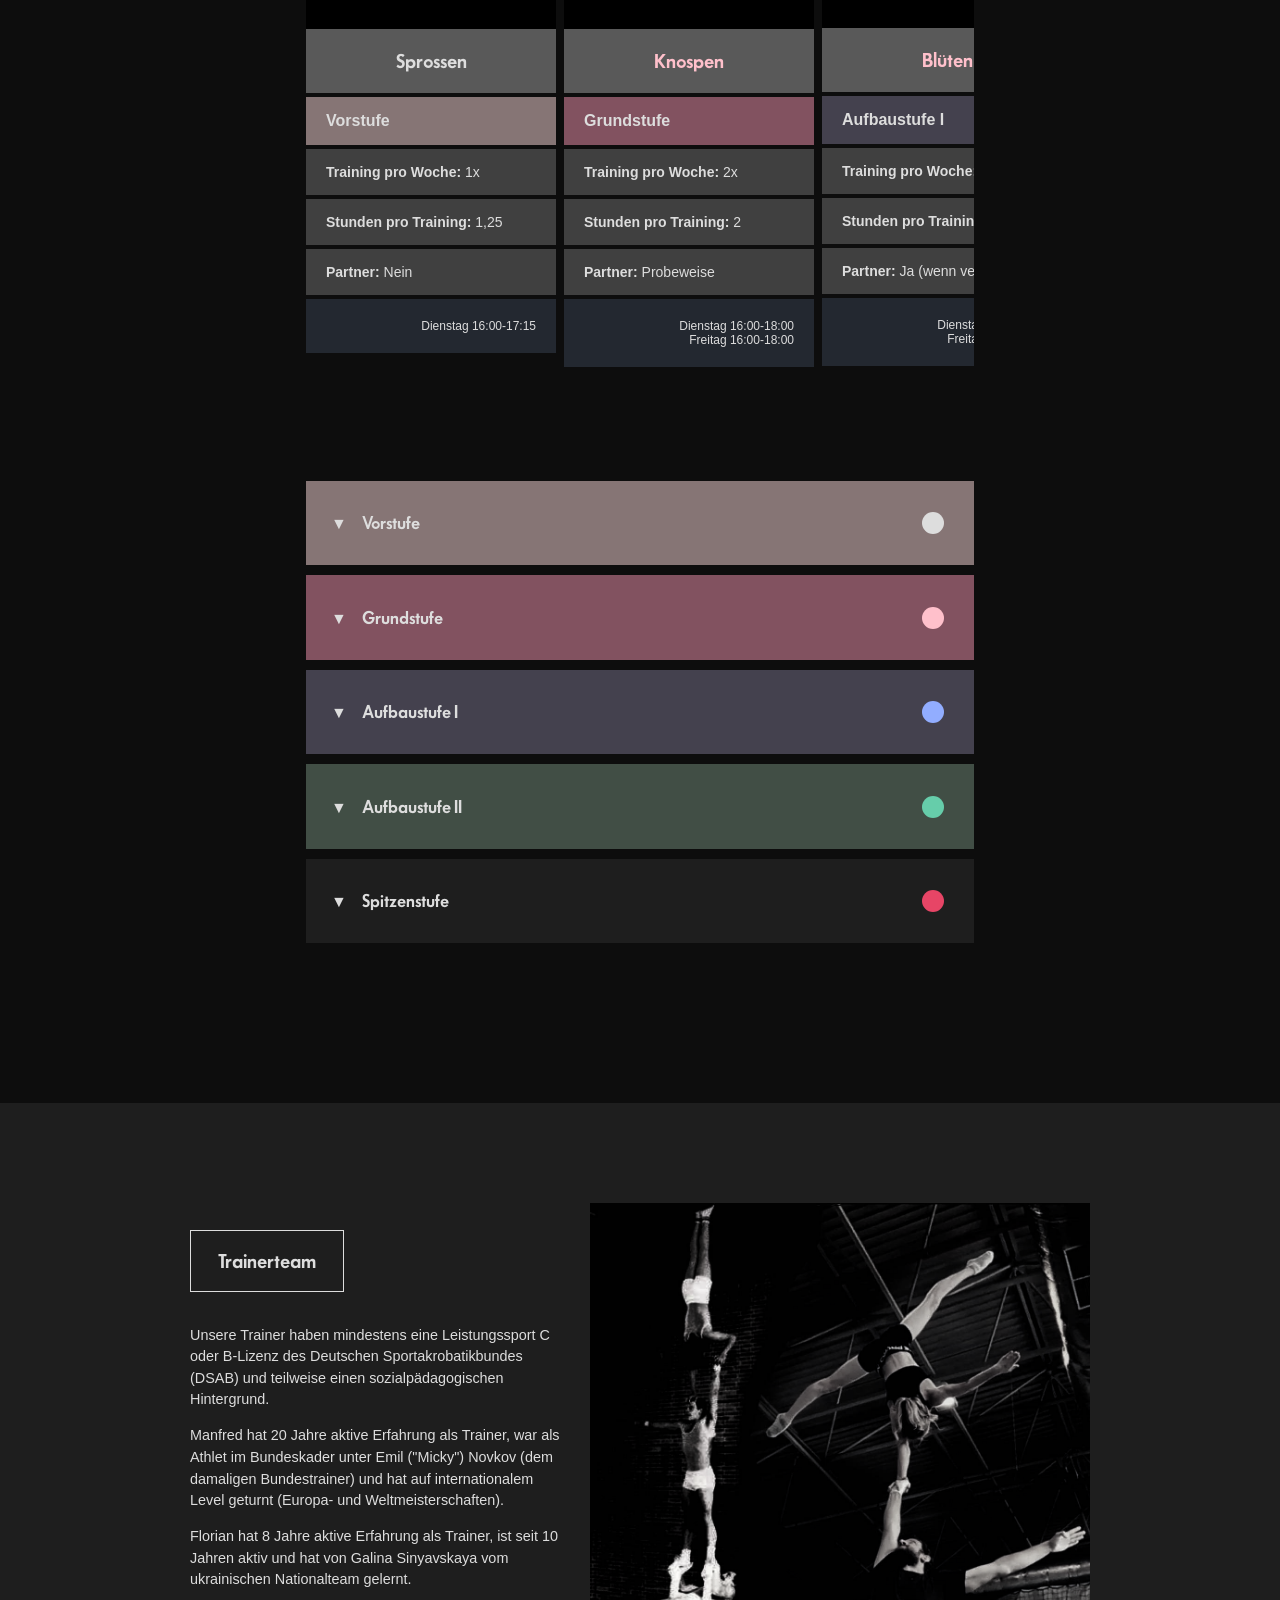
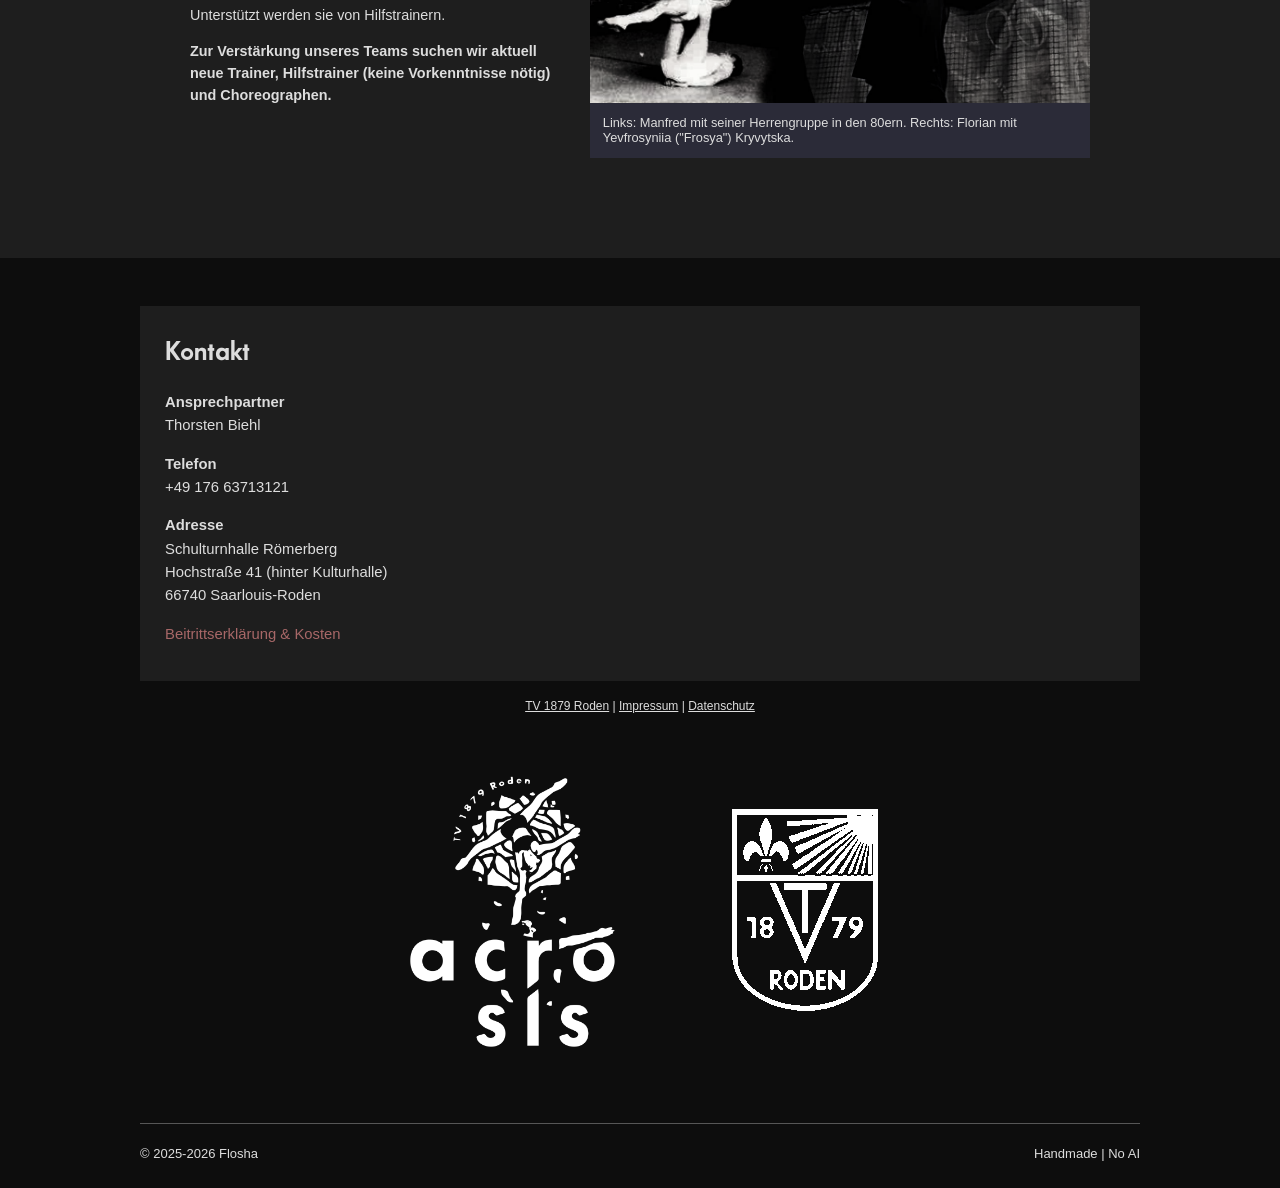
==== commit 10eb98ad: "Update index.html" ====
--- a/index.html
+++ b/index.html
@@ -159,7 +159,7 @@
              <li>
                  <img src="assets/sprosse.jpg">
                  <h4>Sprossen</h4>
-                 <h5 class="blossom2">Vorstufe</h5>
+                 <h5 class="bud">Vorstufe</h5>
                  <span><strong>Training pro Woche:</strong> 1x</span>
                  <span><strong>Stunden pro Training:</strong> 1,25</span>
                  <span><strong>Partner:</strong> Nein</span>
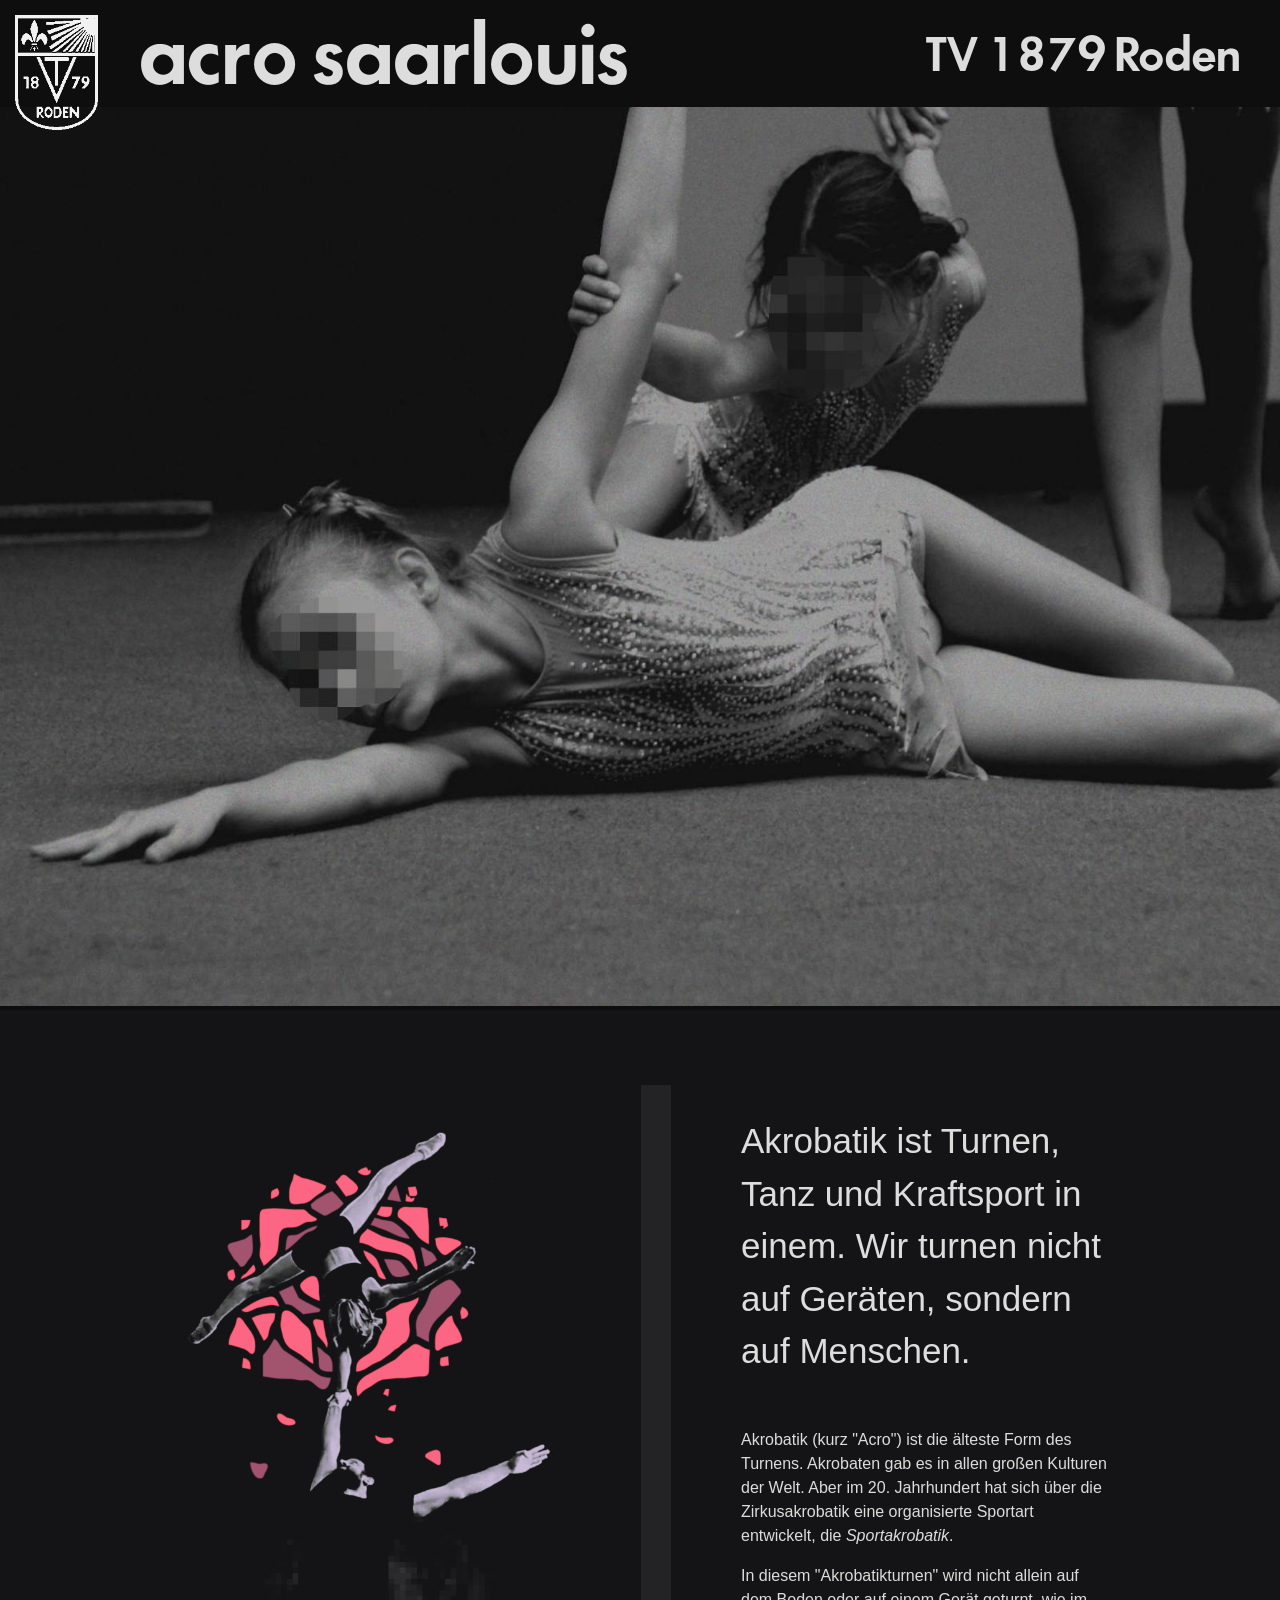
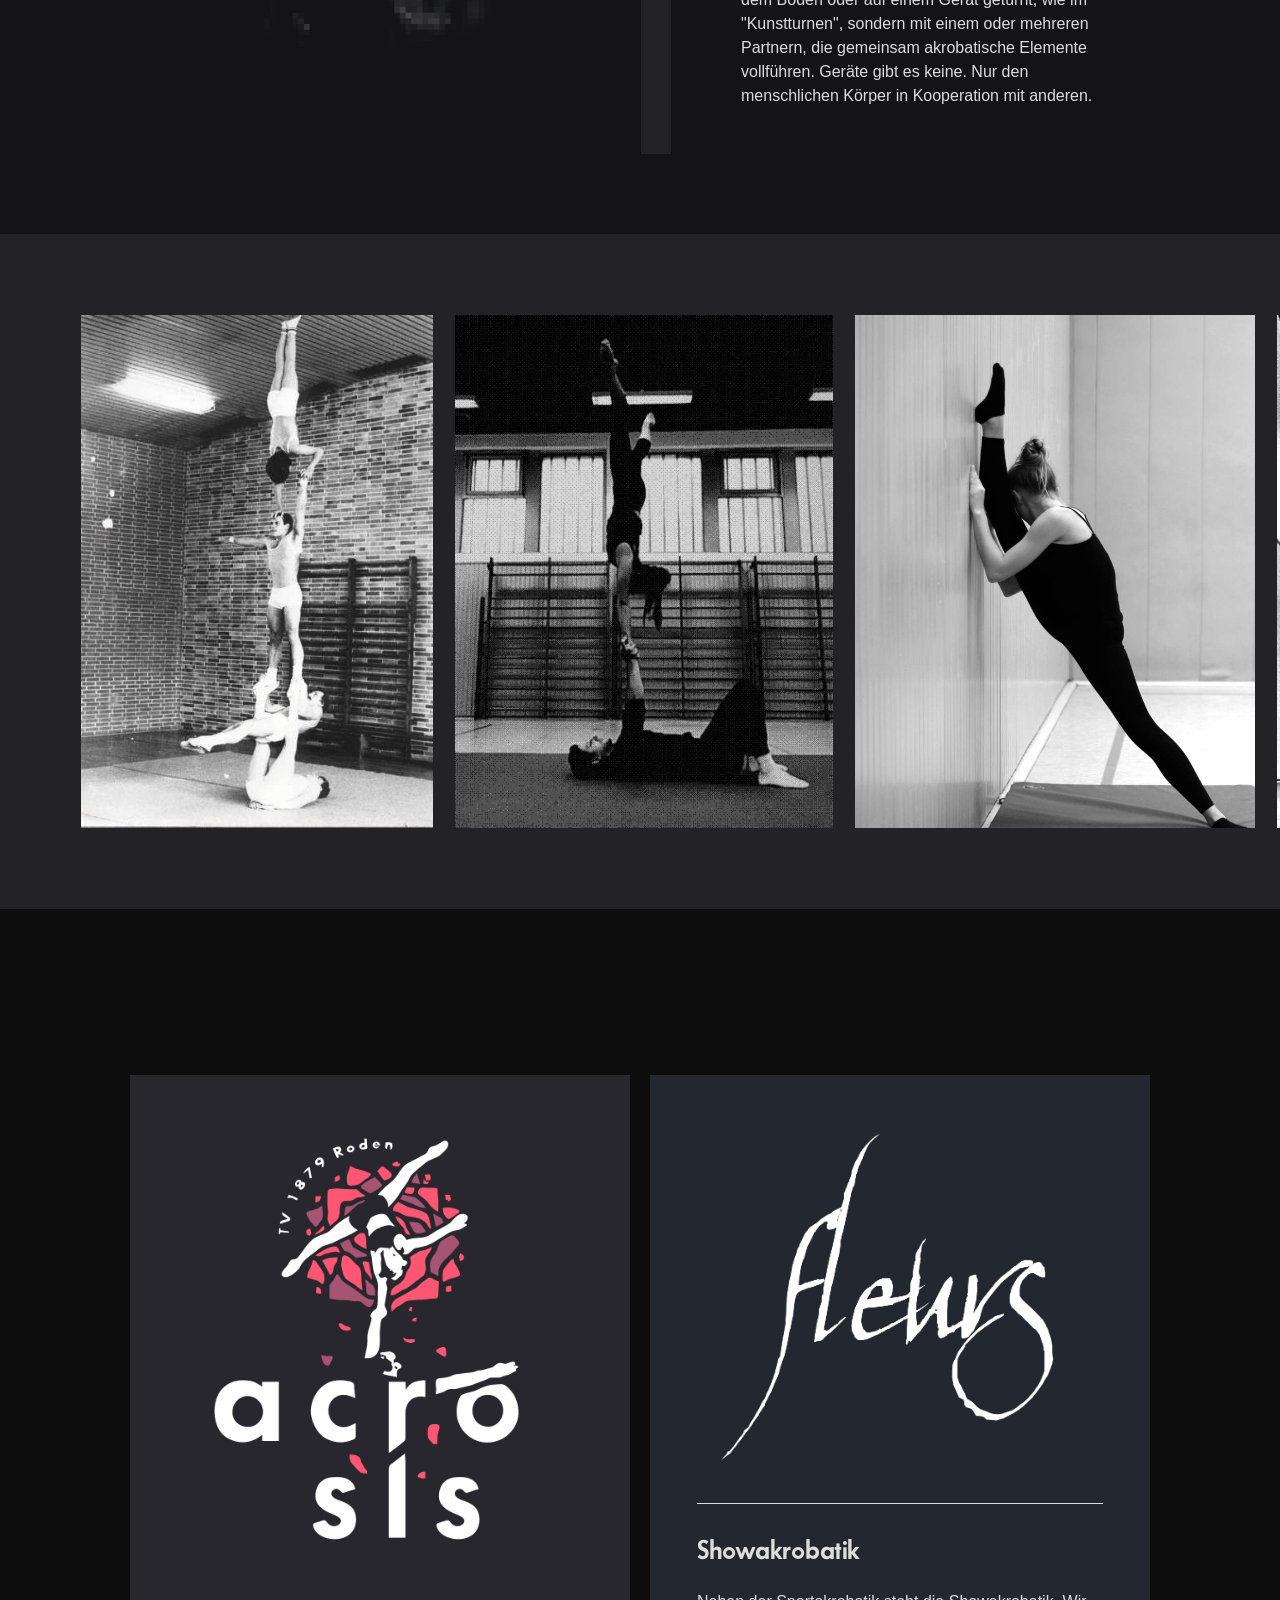
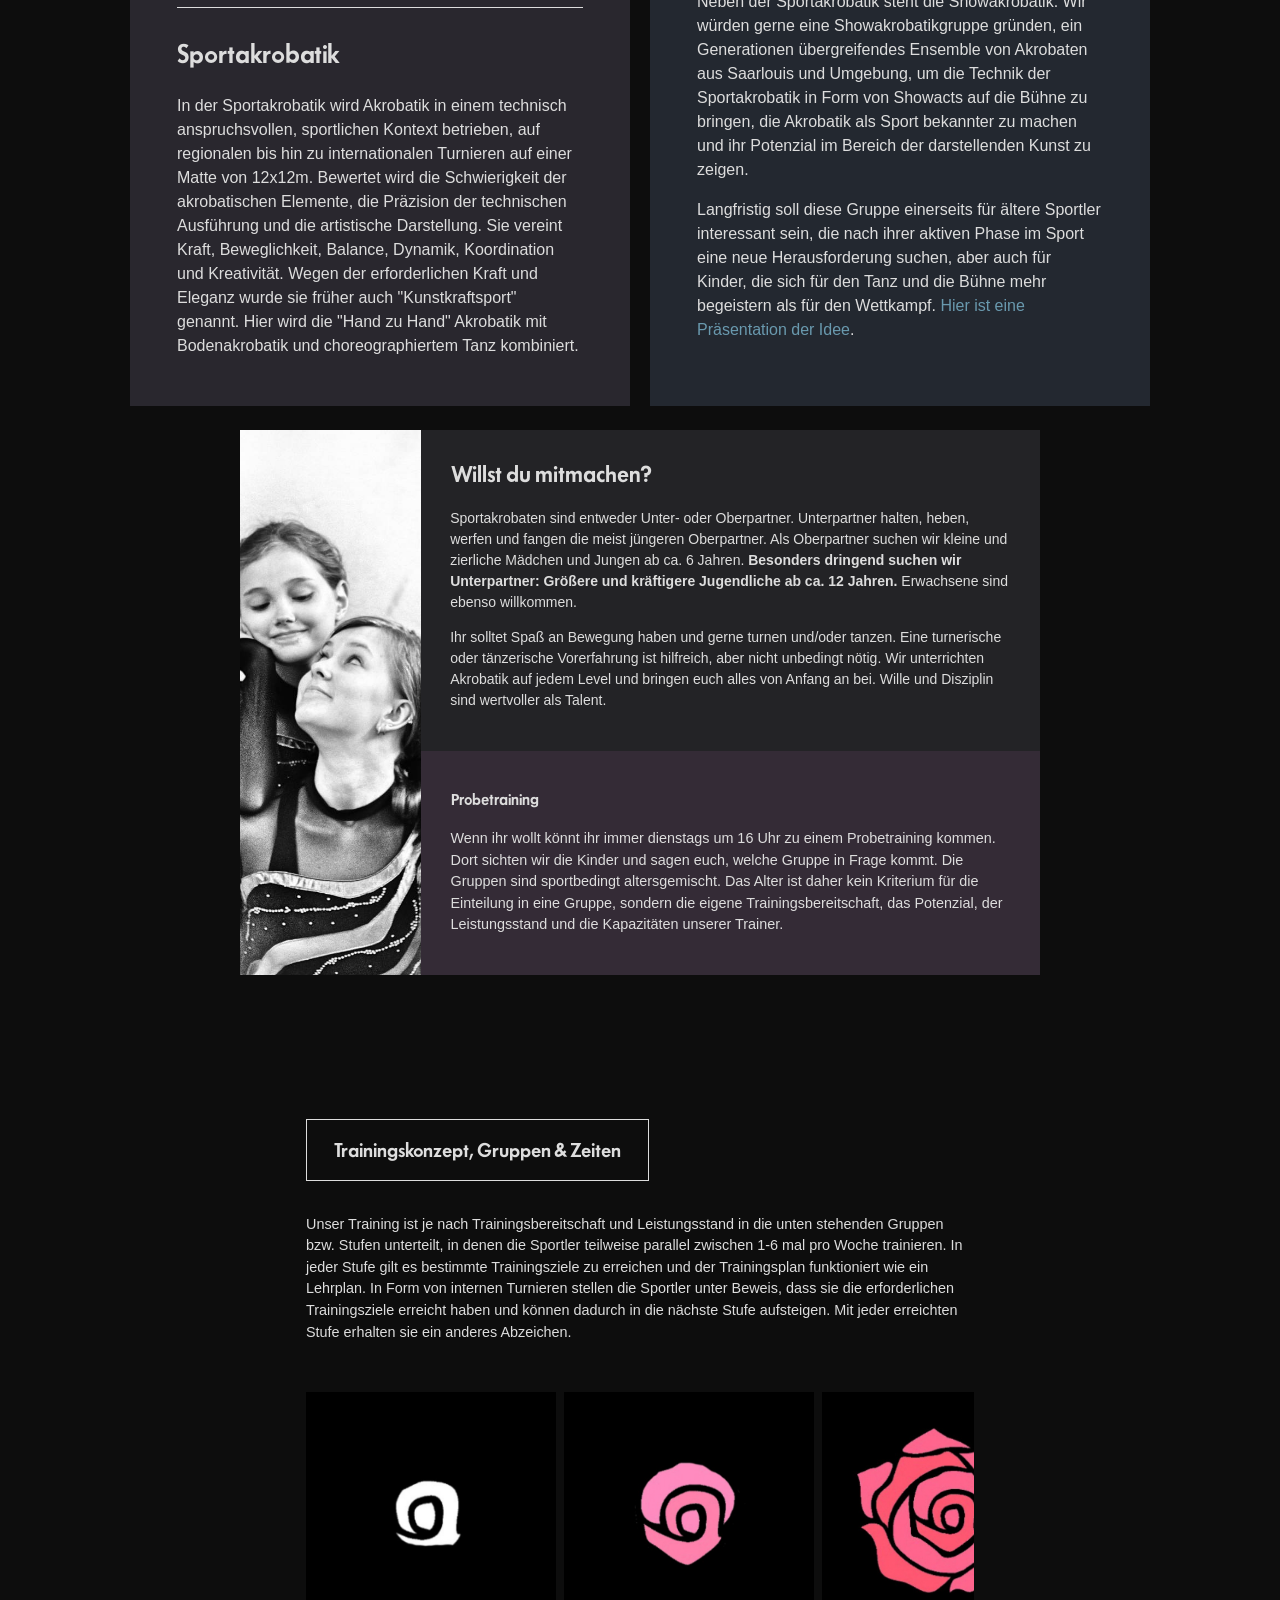
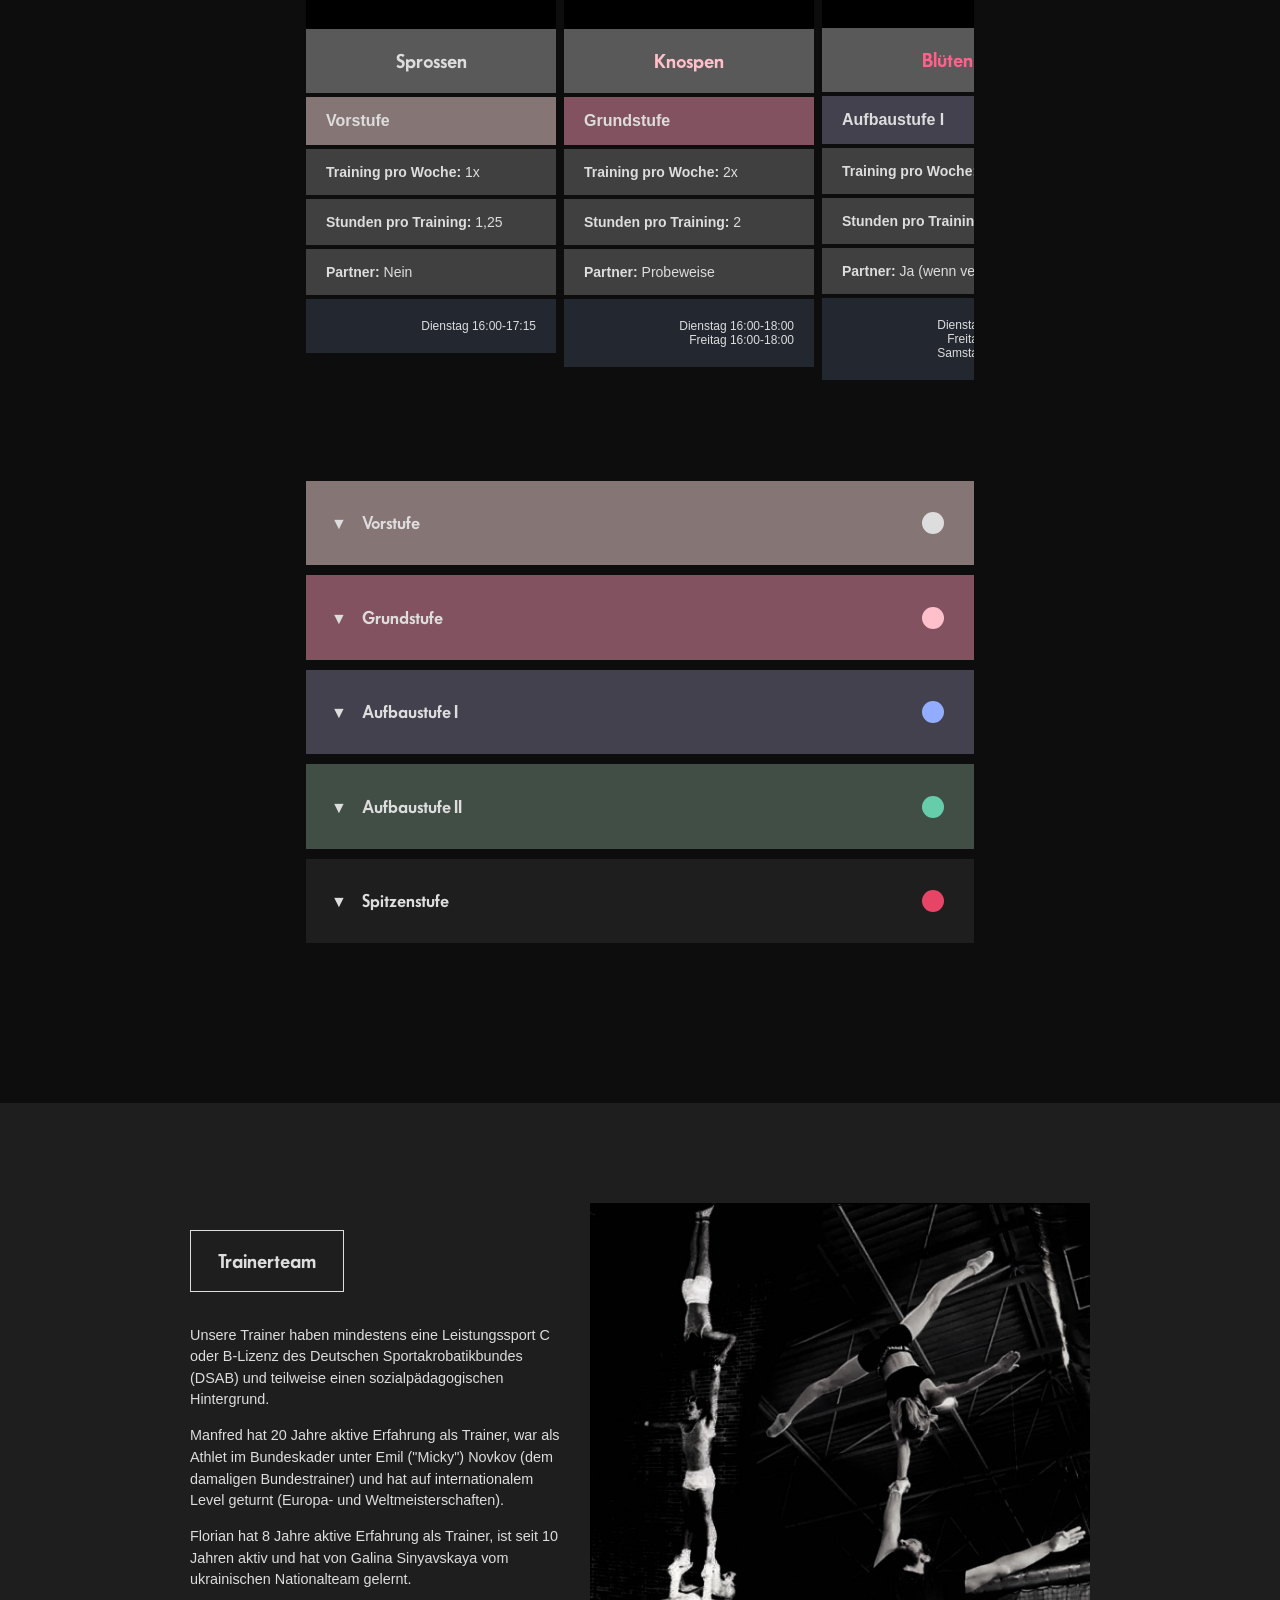
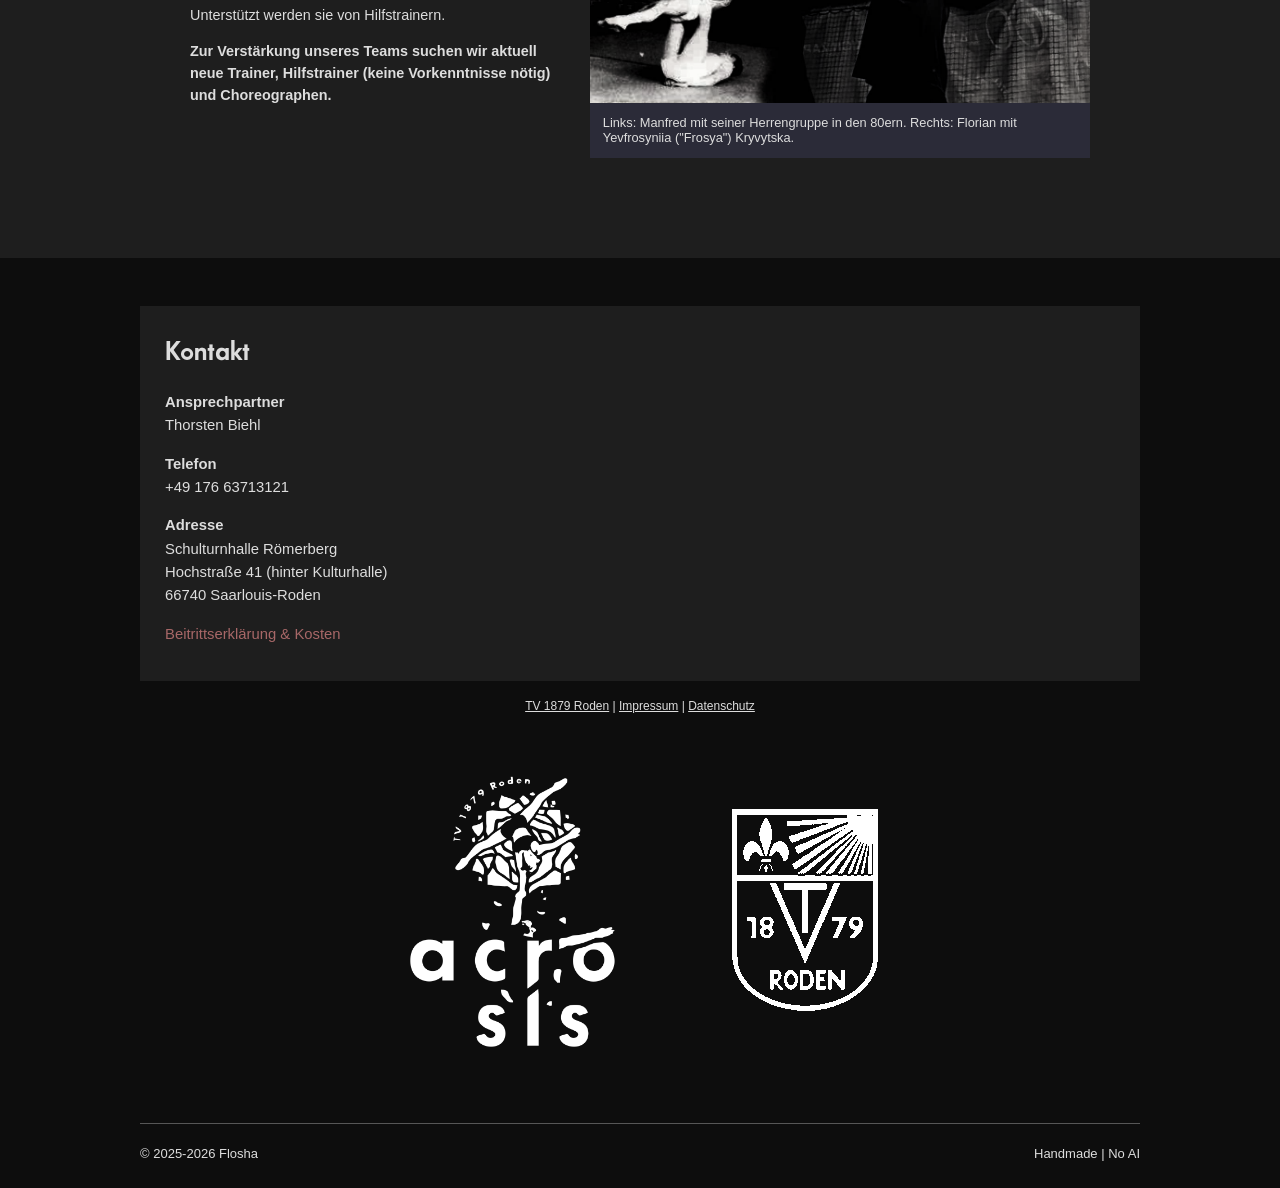
==== commit d22dd42e: "Update index.html" ====
--- a/index.html
+++ b/index.html
@@ -189,6 +189,7 @@
                  <ul>
                    <li>Dienstag 16:00-18:45</li>
                    <li>Freitag 16:00-18:45</li>
+                   <li>Samstag 09:00-13:00</li>
                  </ul>
              </li>
              <li>
--- a/style.css
+++ b/style.css
@@ -659,7 +659,7 @@
   details strong { }
 
   h4.rosa, strong.rosa { color: #ffc0cb; }
-  h4.pink, strong.pink { color: pink; }
+  h4.pink, strong.pink { color: #fe628b; }
   h4.green, strong.green { color: mediumaquamarine; }
   h4.blue, strong.blue { color: #92adff; }
   h4.purple, strong.purple { color: mediumpurple; }
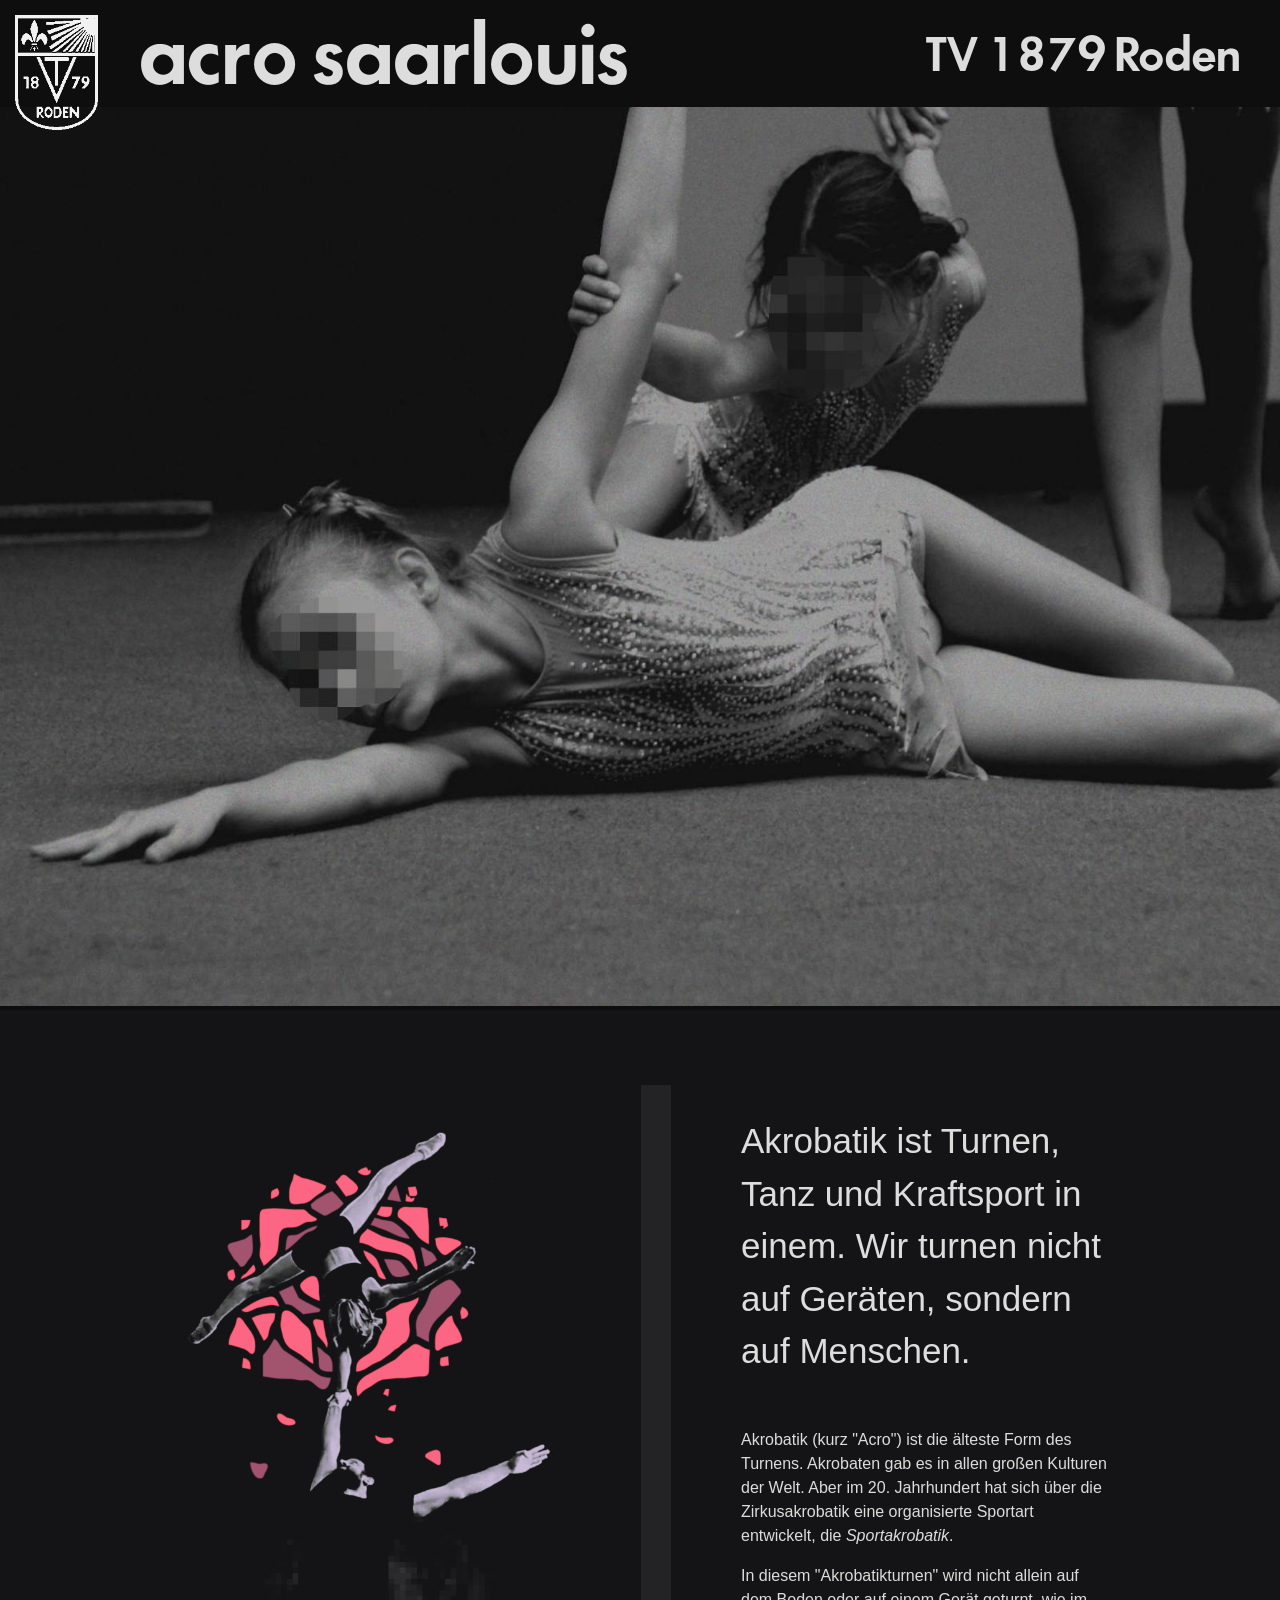
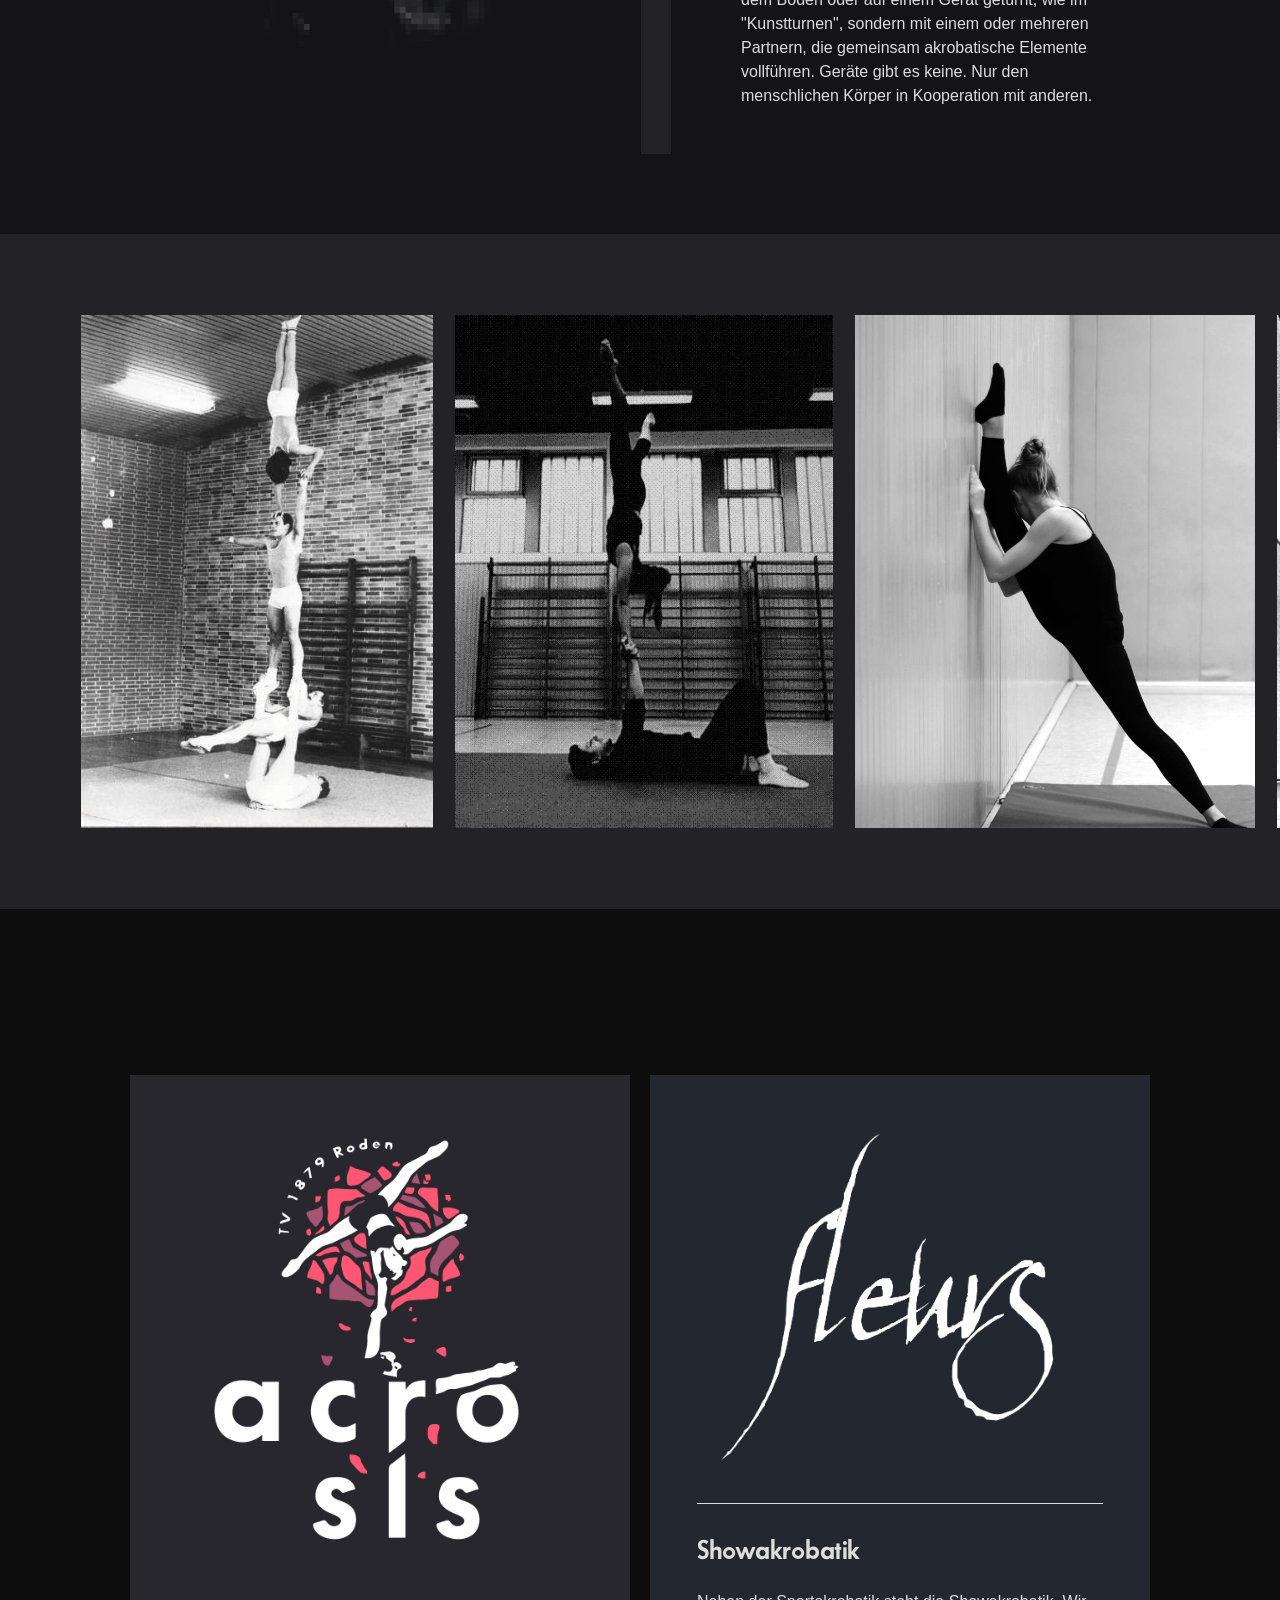
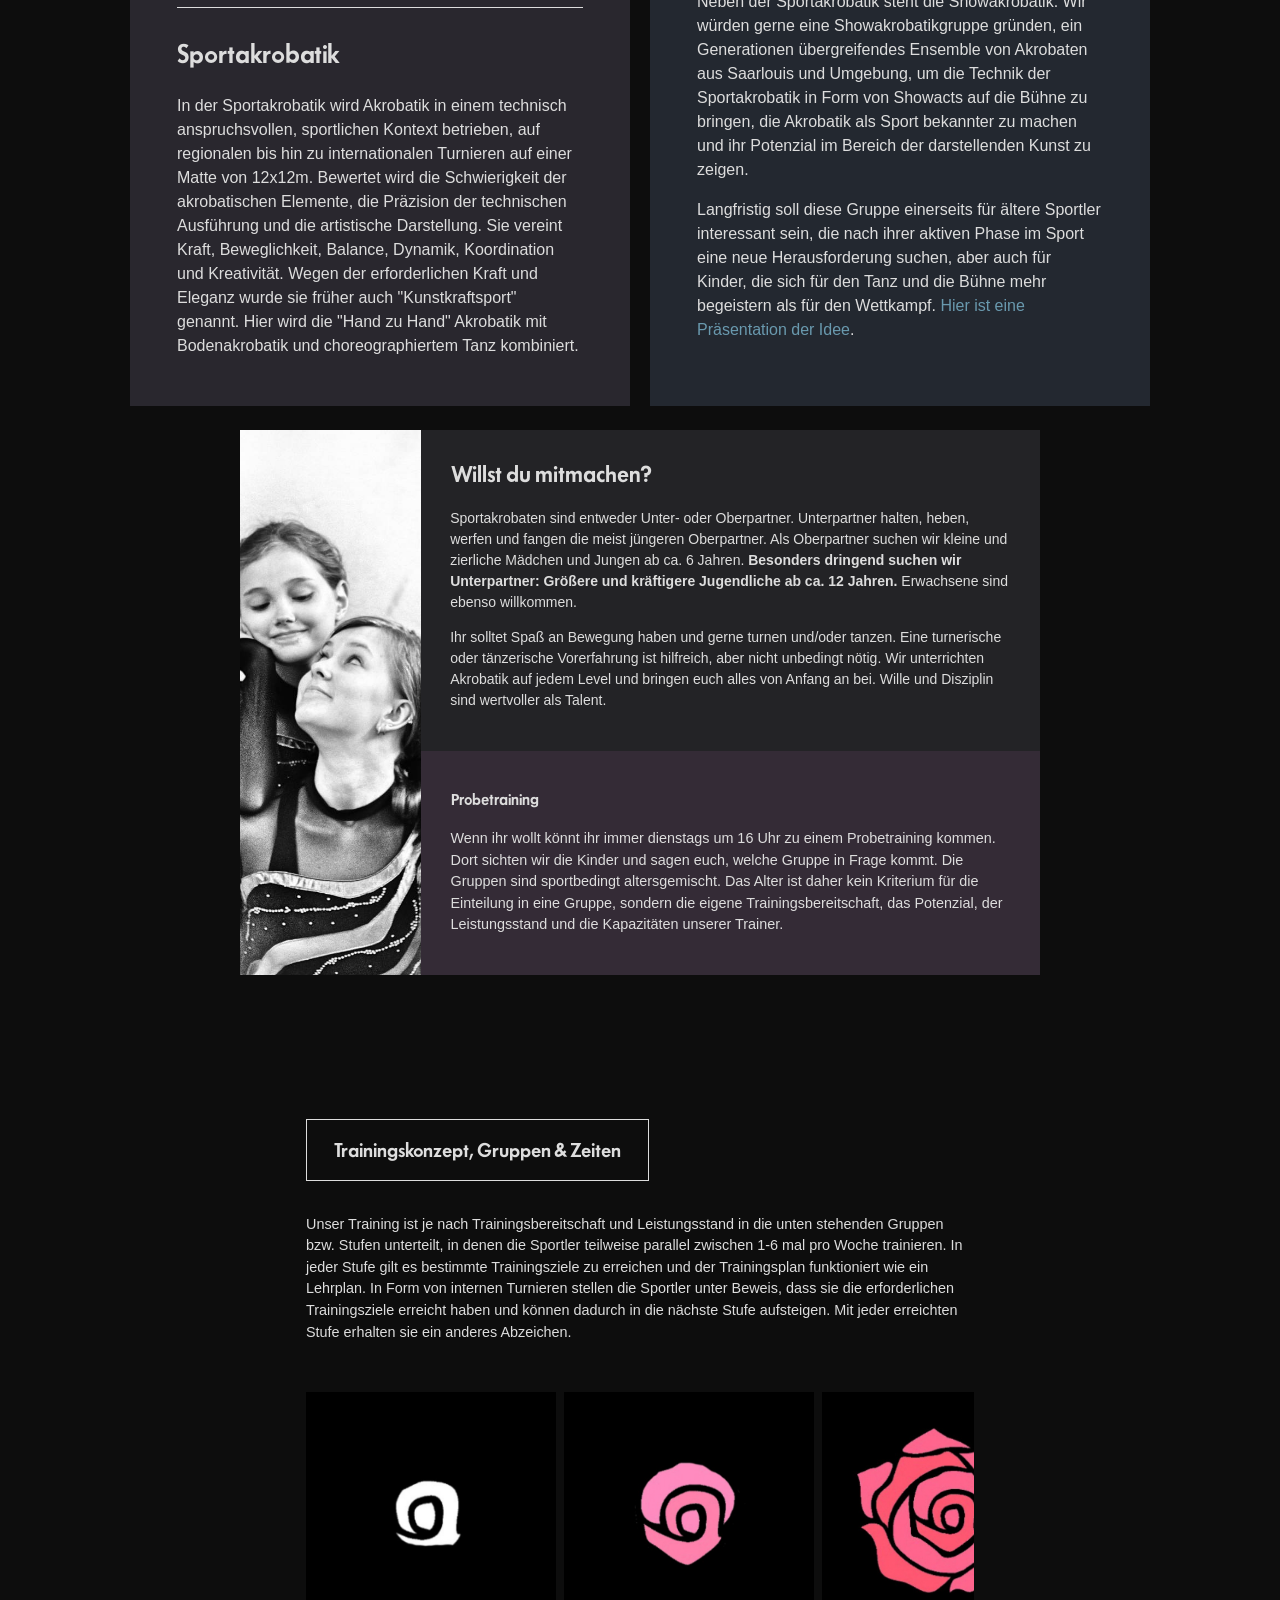
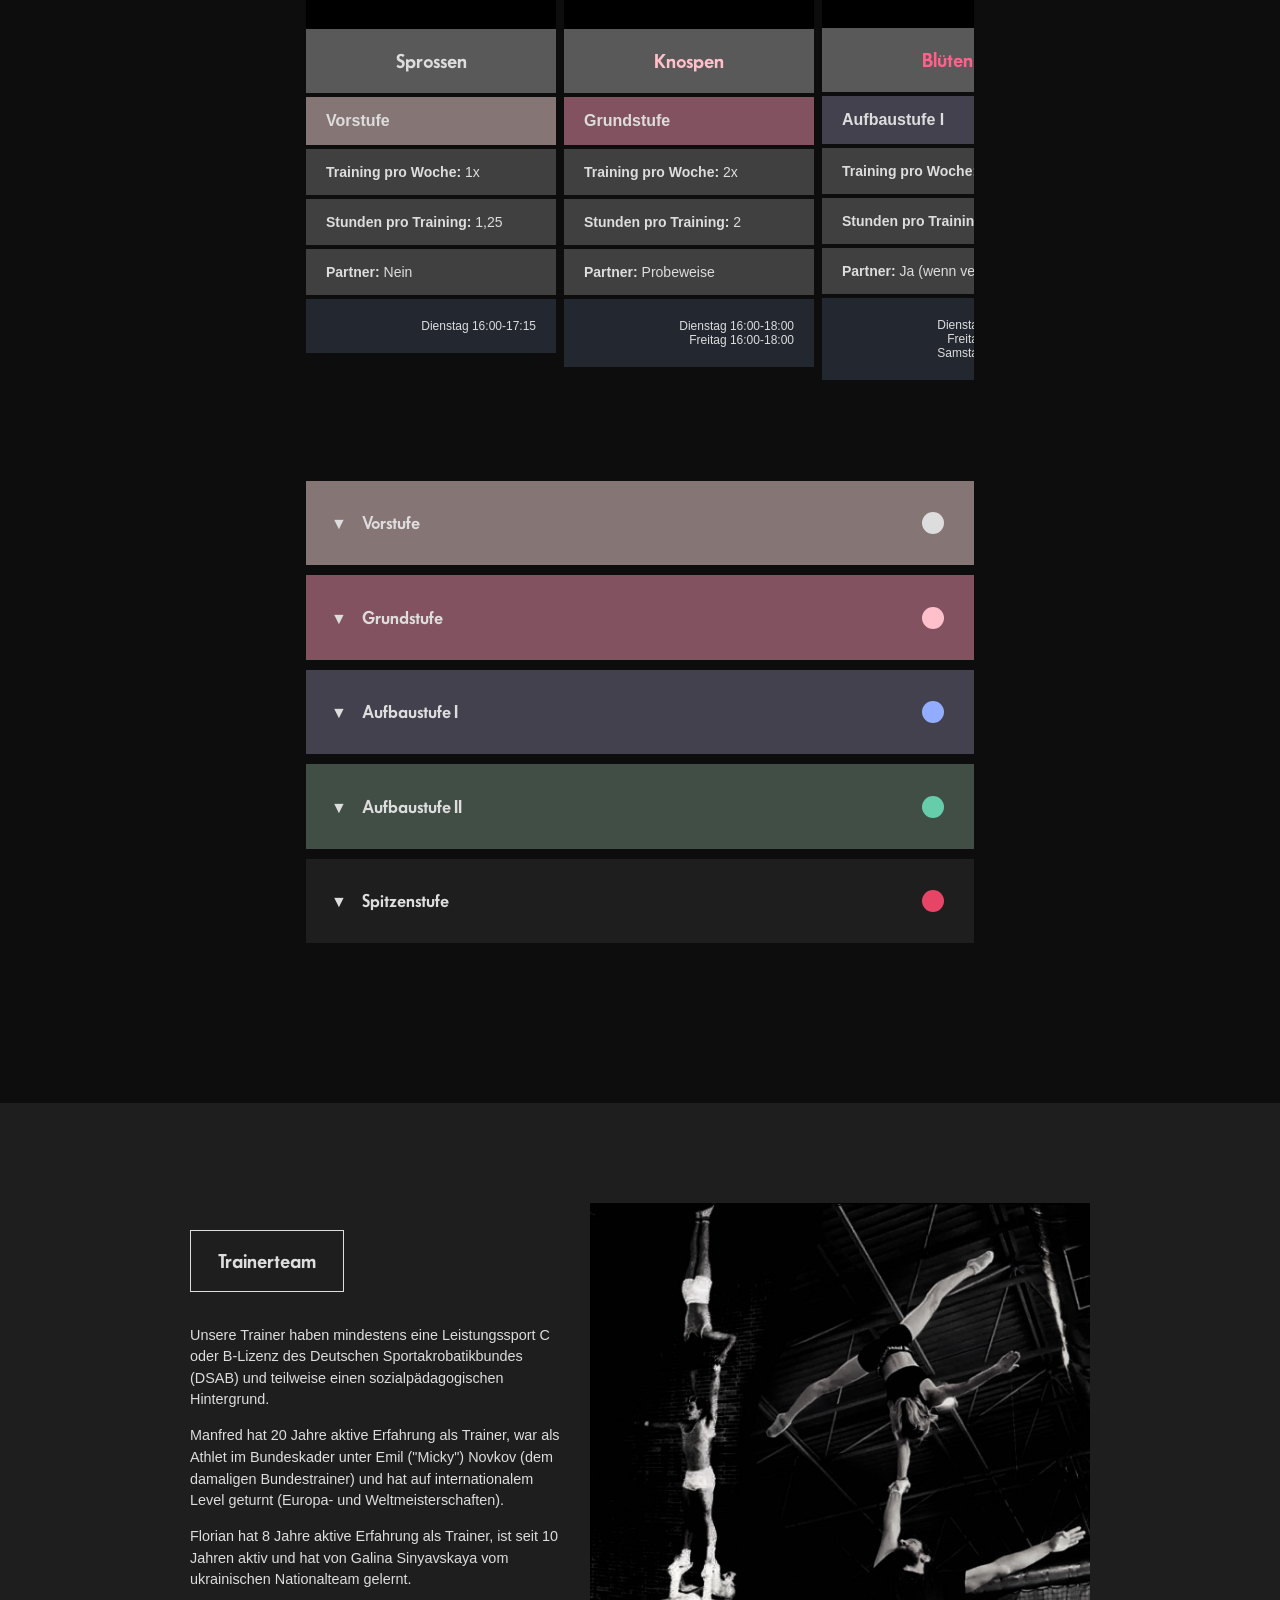
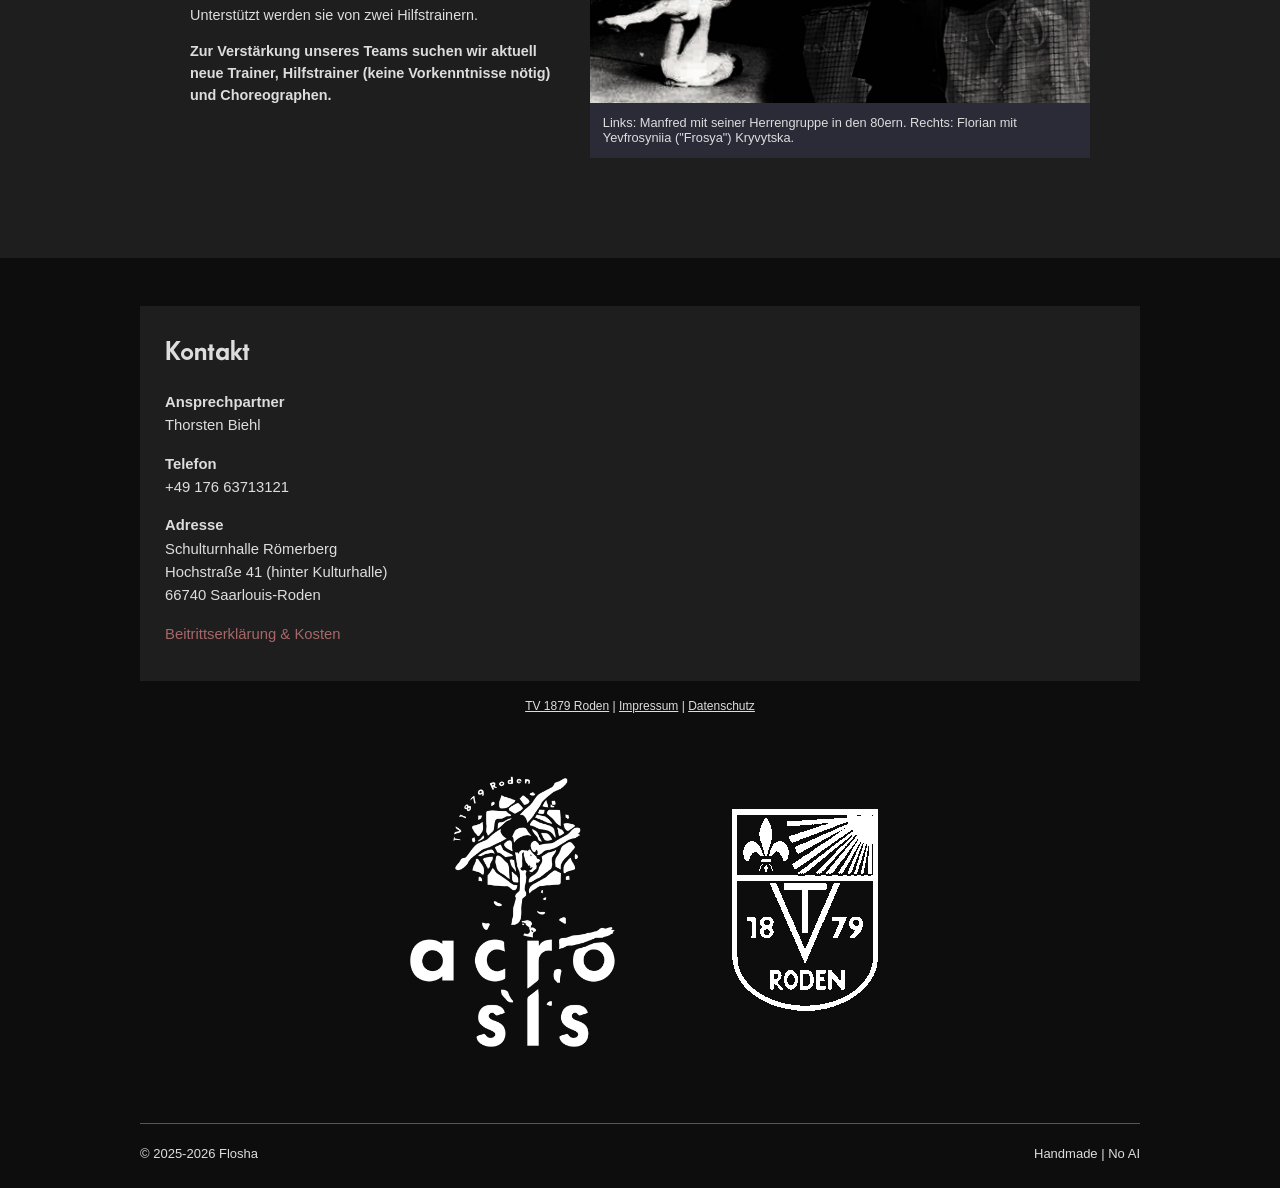
==== commit 41adeee9: "Update index.html" ====
--- a/index.html
+++ b/index.html
@@ -433,7 +433,7 @@
           
           <p>Florian hat 8 Jahre <!--(seit 2018)--> aktive Erfahrung als Trainer, ist seit 10 Jahren aktiv und hat von Galina Sinyavskaya vom ukrainischen Nationalteam gelernt.</p>
 
-          <p>Unterstützt werden sie von Hilfstrainern.</p> 
+          <p>Unterstützt werden sie von zwei Hilfstrainern.</p> 
             
           <p>Zur Verstärkung unseres Teams suchen wir aktuell neue Trainer, Hilfstrainer (keine Vorkenntnisse nötig) und Choreographen. <!--Eine formale Ausbildung ist dazu nicht erforderlich. Der Wille ehrenamtlich zu helfen genügt. Ausbildungen zum Trainer können bei Interesse durch den Verein organisiert und über den Verband finanziert werden.--></p>
 
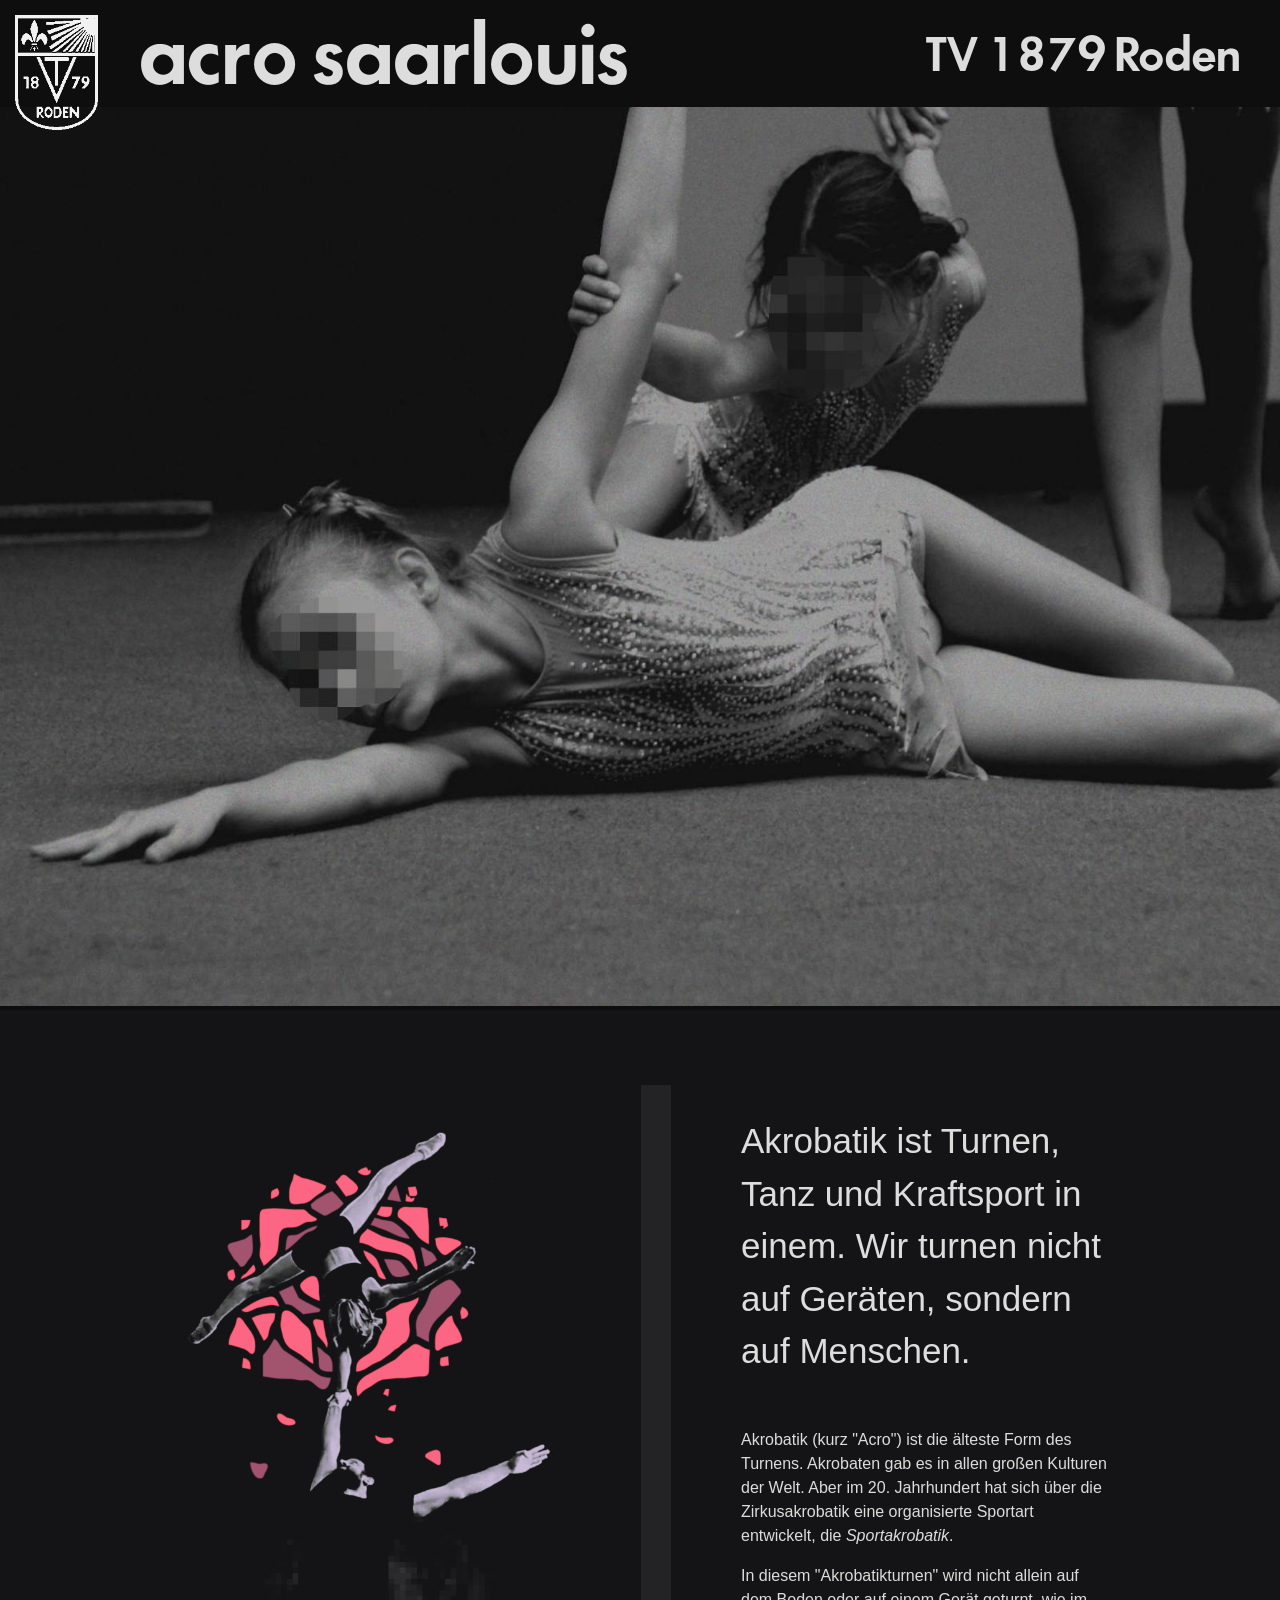
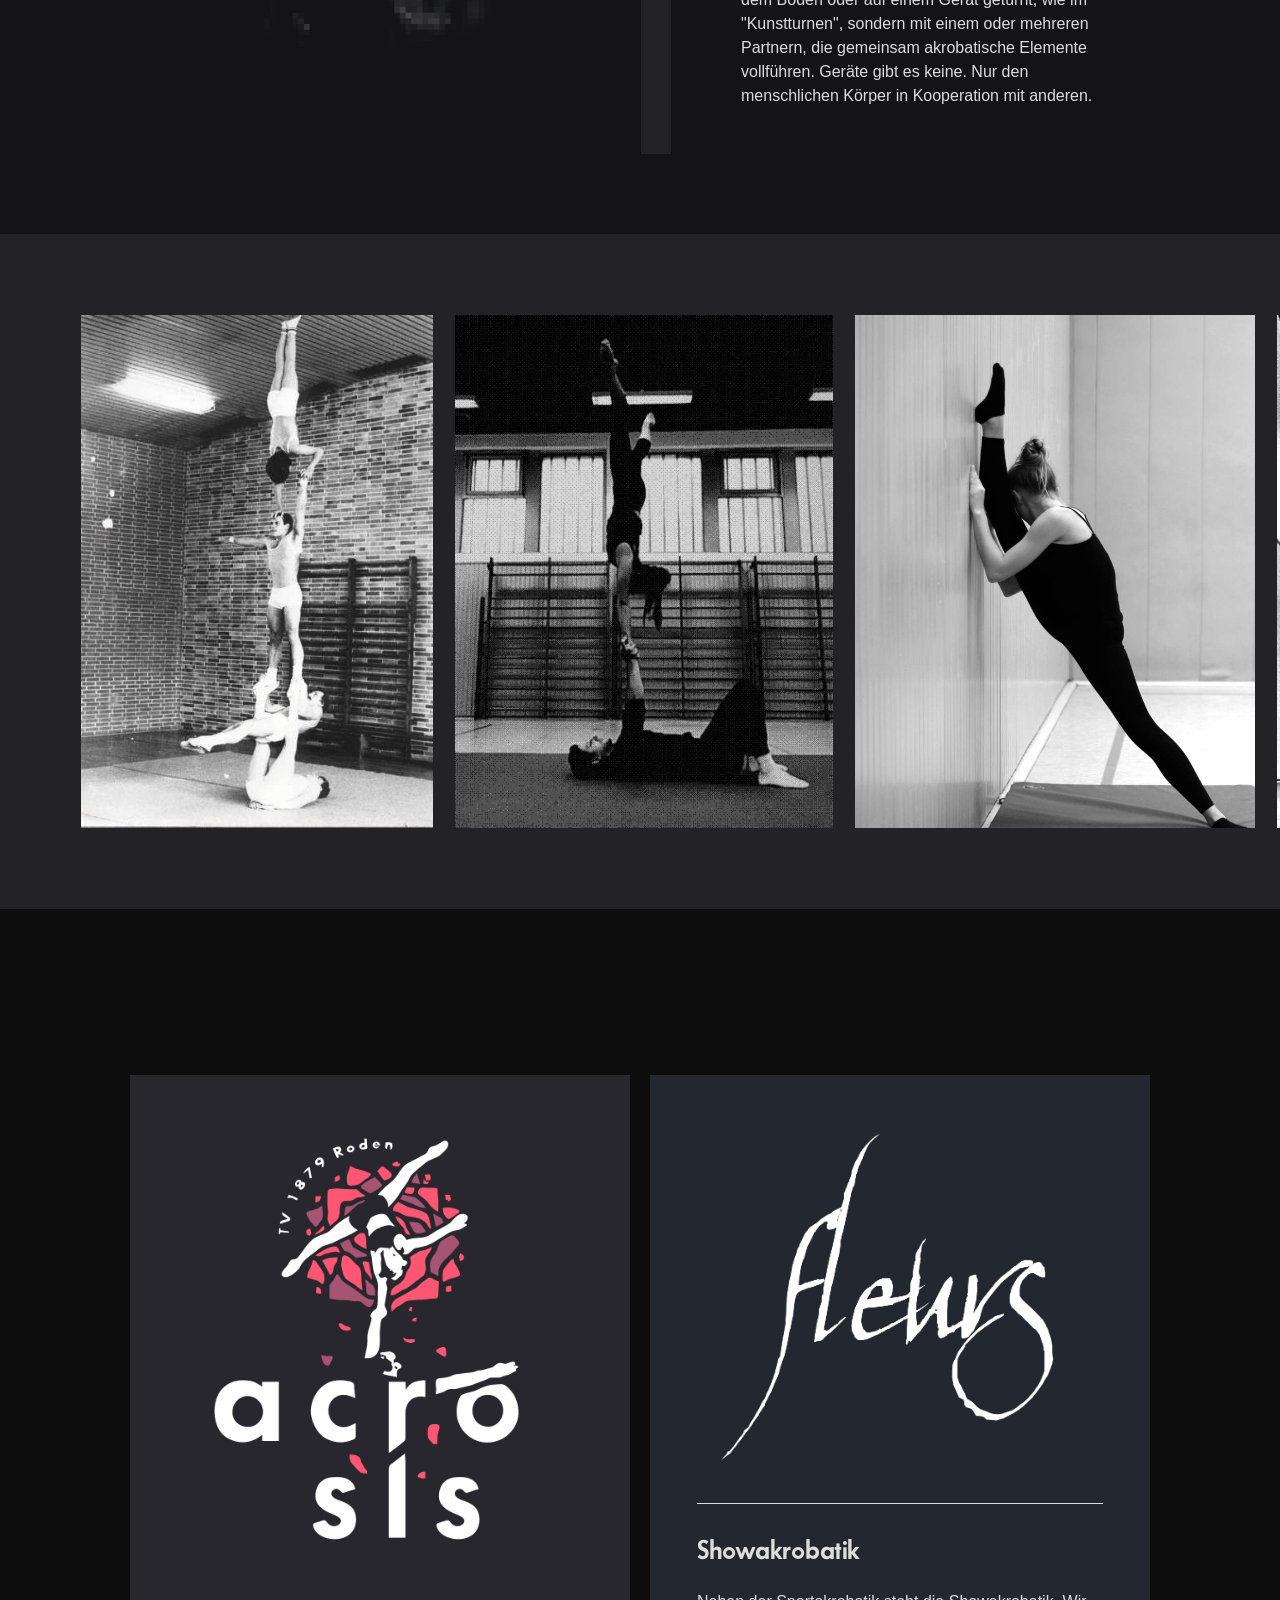
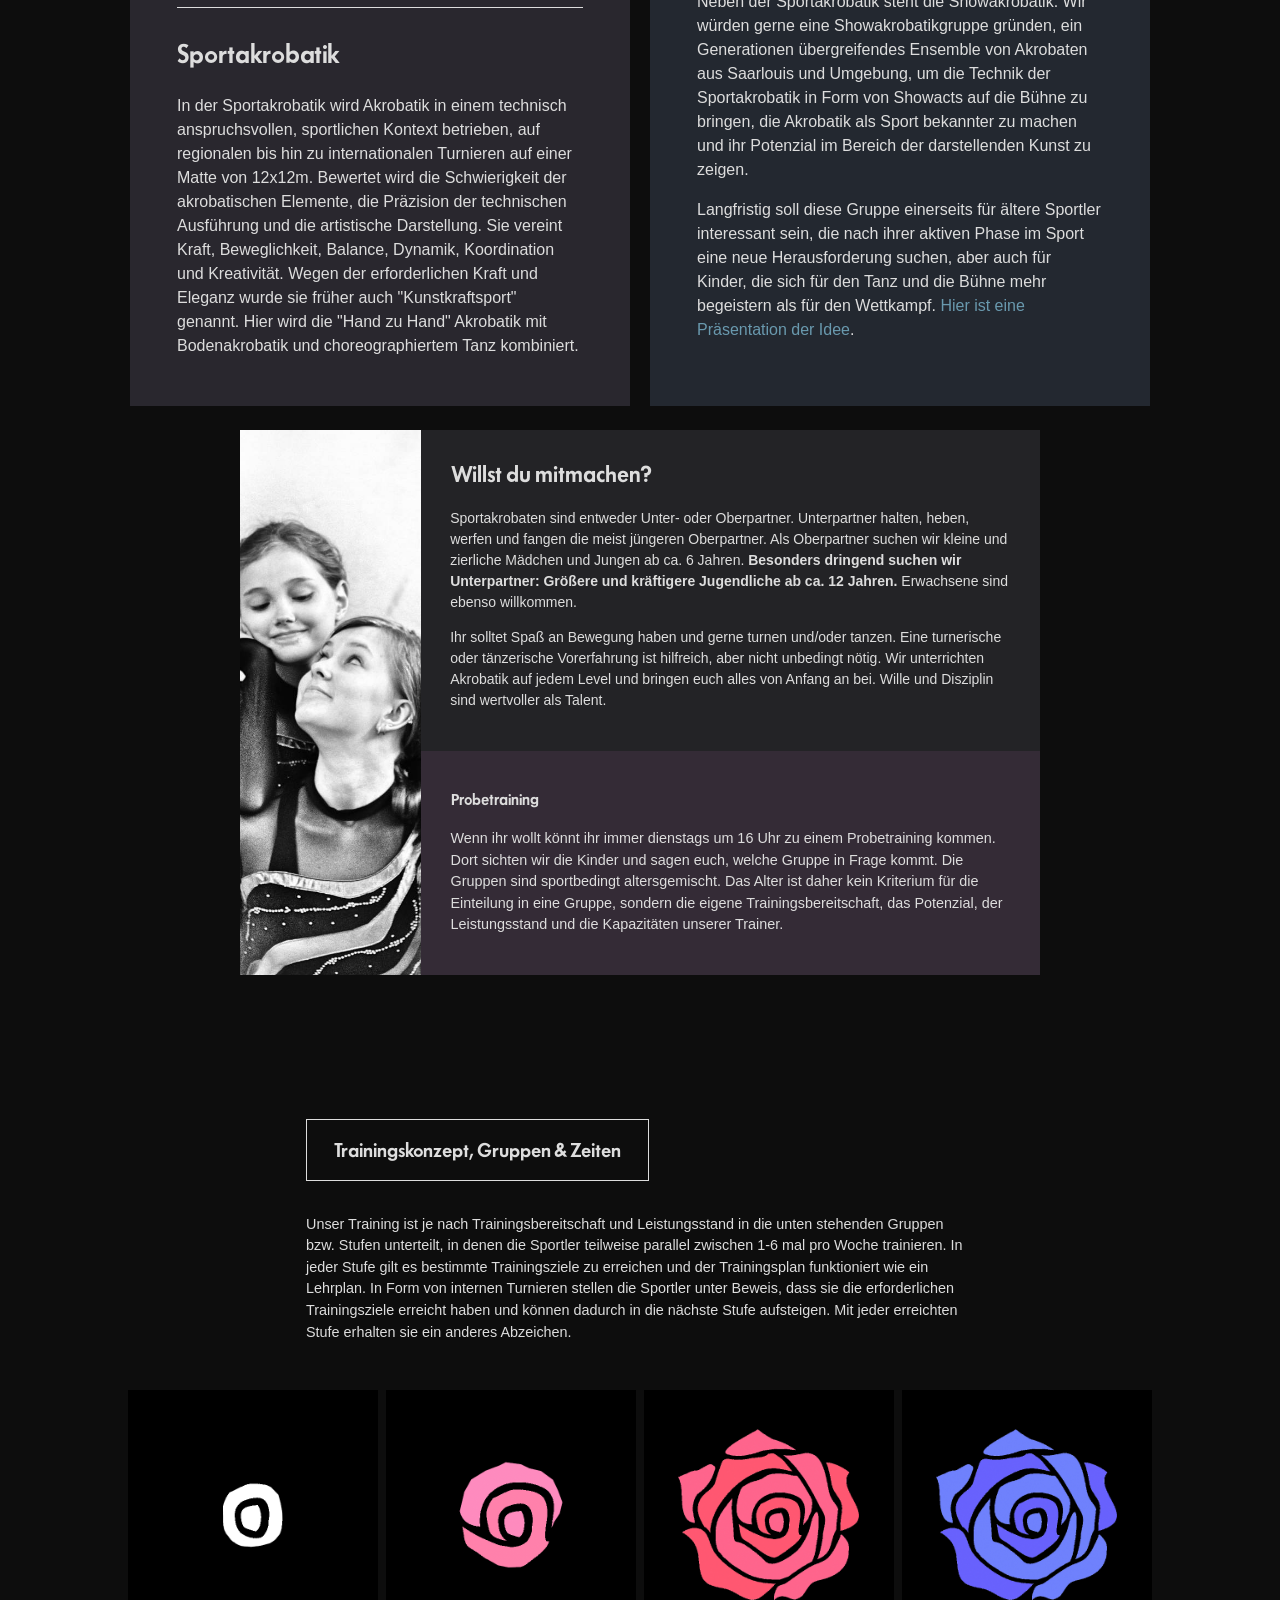
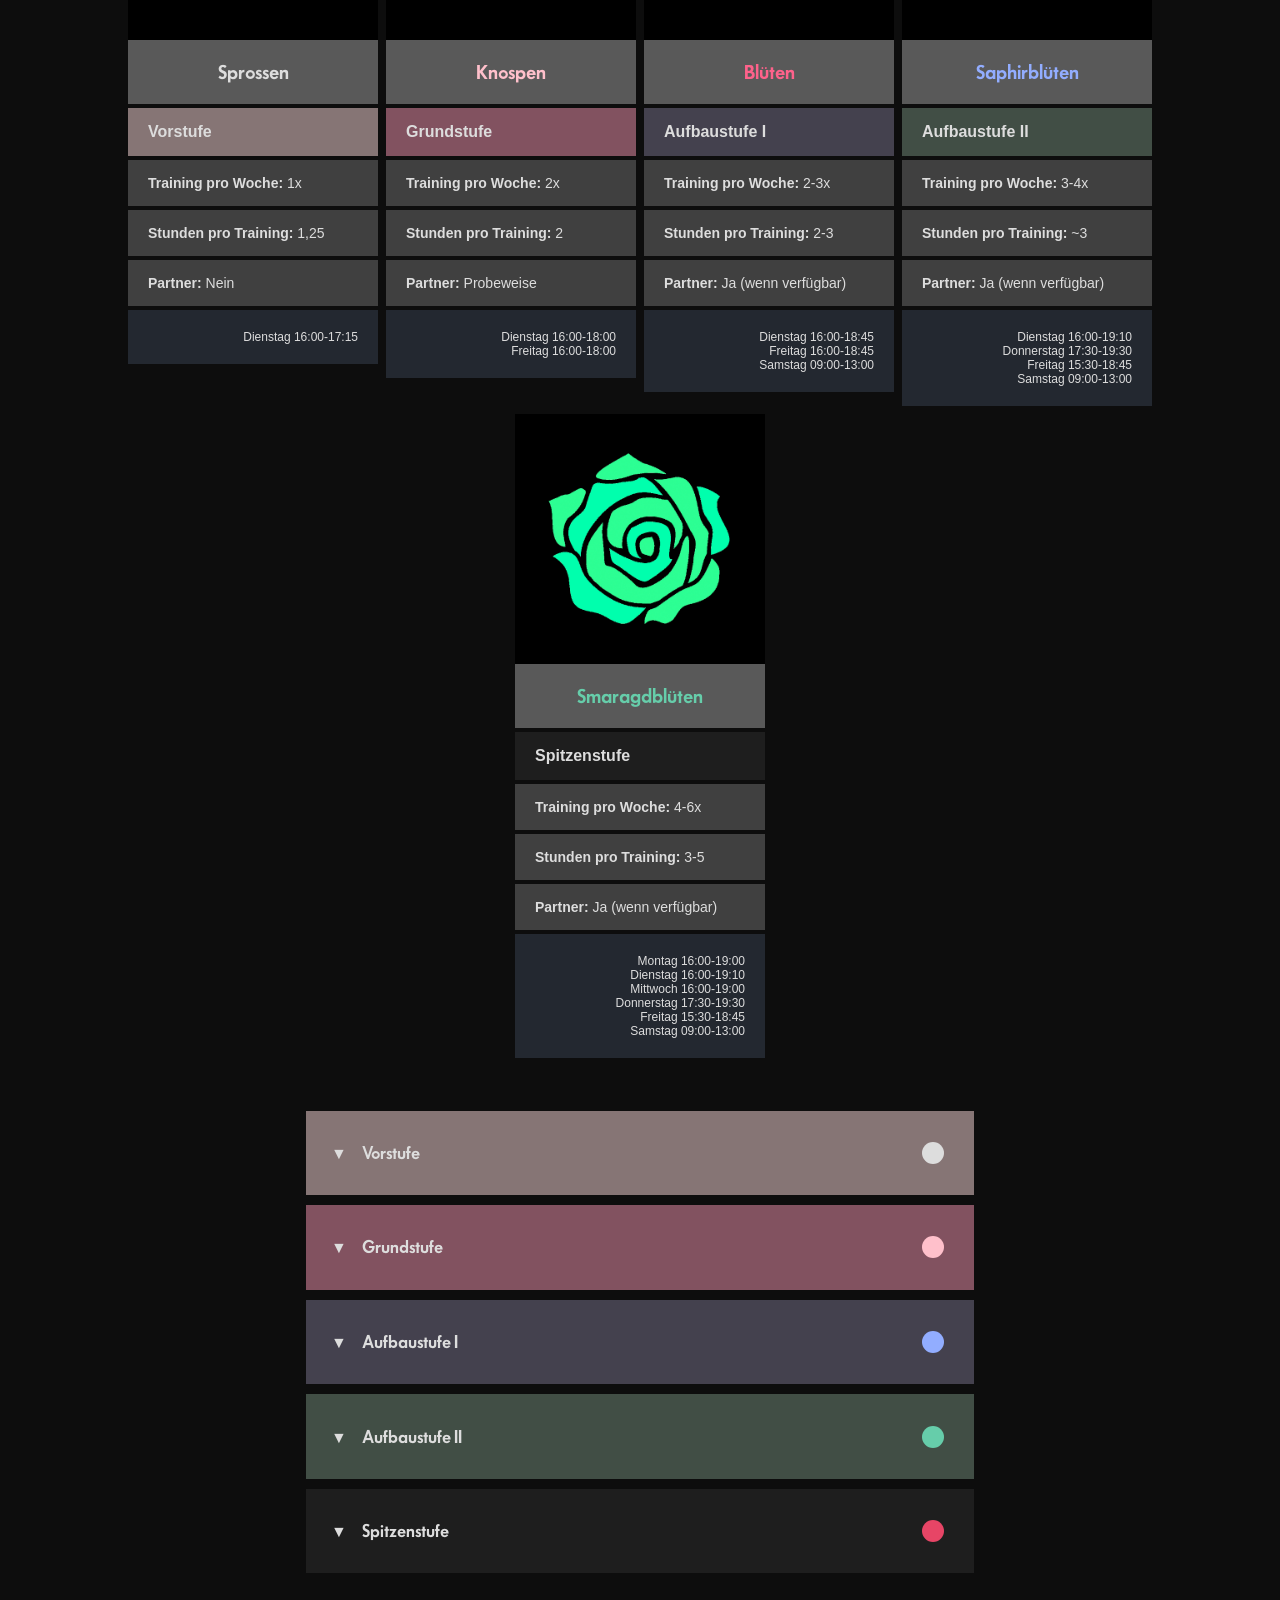
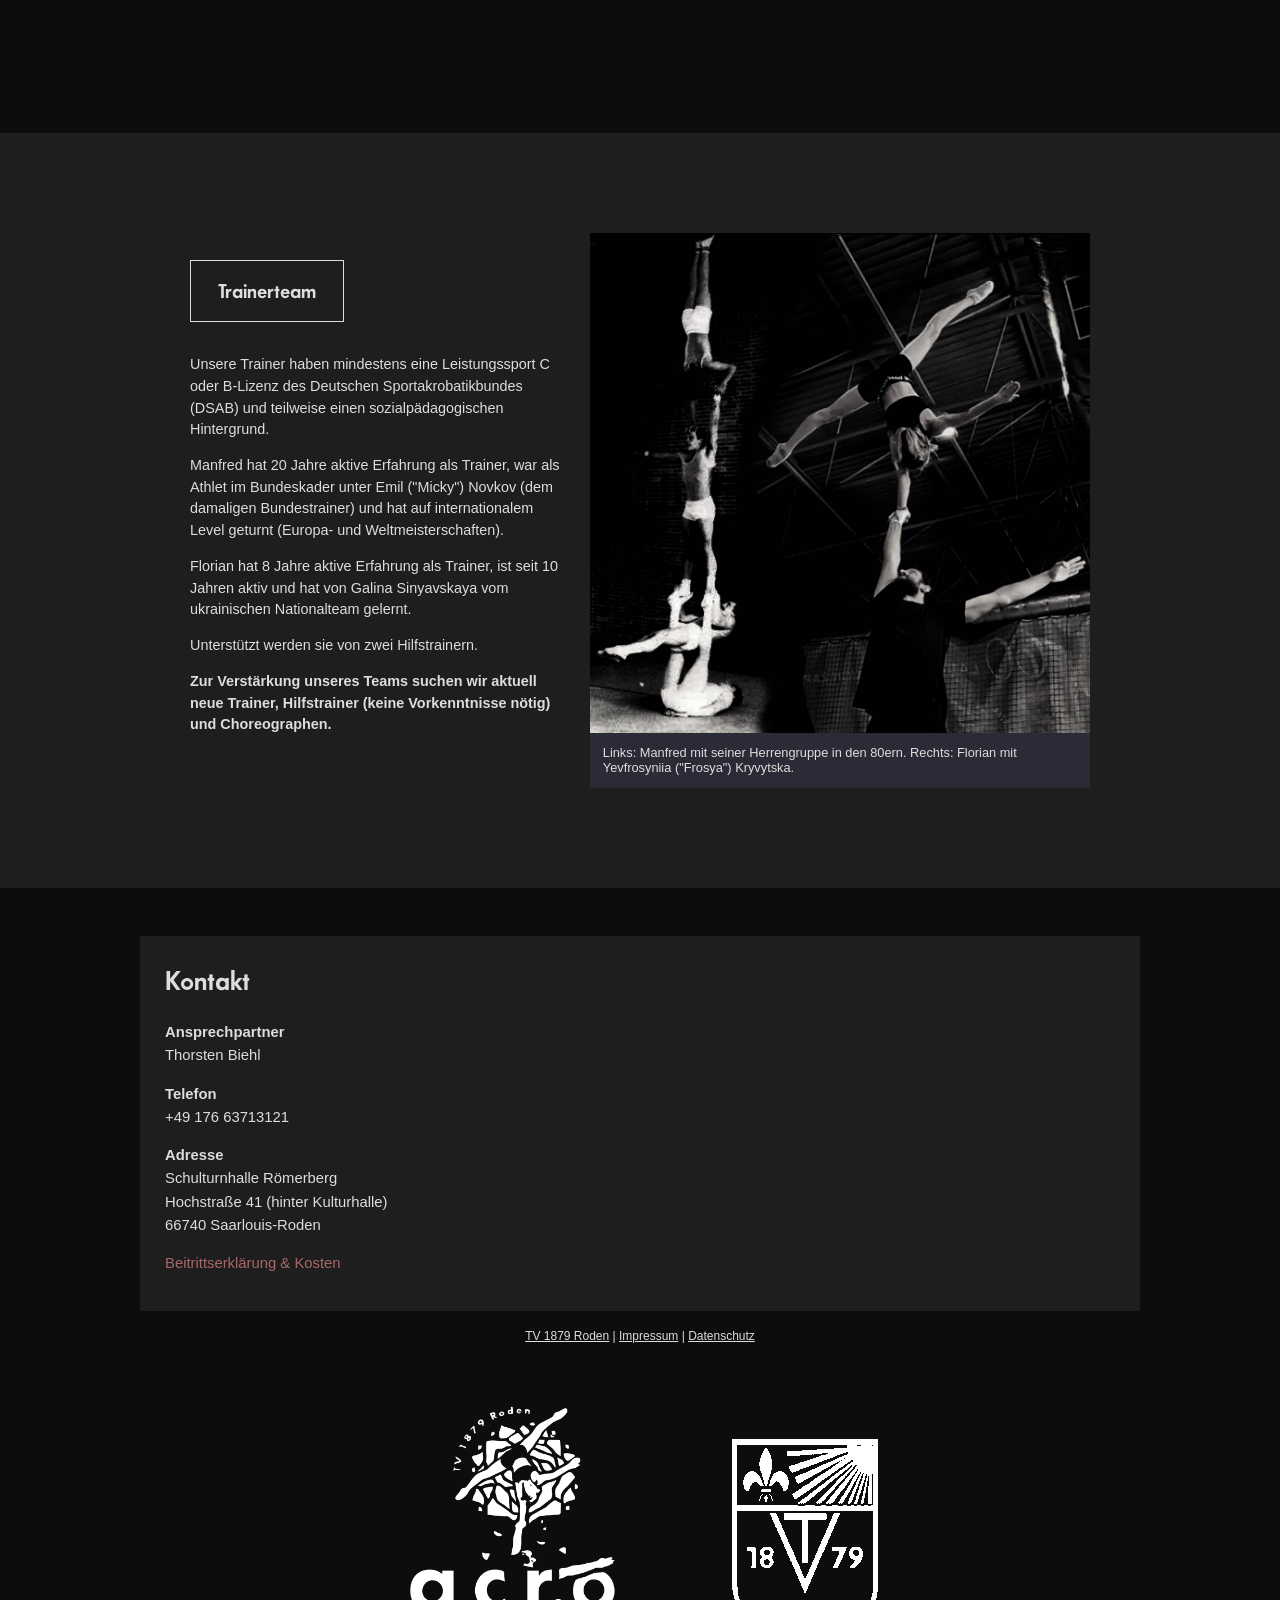
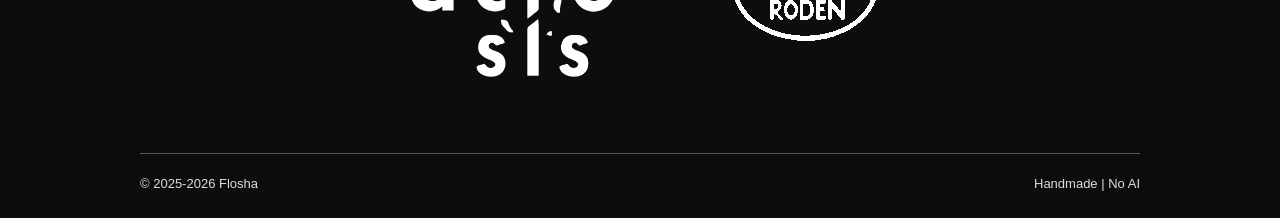
==== commit 63823723: "upd style" ====
--- a/index.html
+++ b/index.html
@@ -149,11 +149,12 @@
 
       <img class="athletes-mobile" src="assets/sports.jpg" alt="Akrobaten aus Saarlouis">
 
-<section class="schedule"> 
+<section class="concept"> 
               <h3>Trainingskonzept, Gruppen & Zeiten</h3>
                
               <p>Unser Training ist je nach Trainingsbereitschaft und Leistungsstand in die unten stehenden Gruppen bzw. Stufen unterteilt, in denen die Sportler teilweise parallel zwischen 1-6 mal pro Woche trainieren. In jeder Stufe gilt es bestimmte Trainingsziele zu erreichen und der Trainingsplan funktioniert wie ein Lehrplan. In Form von internen Turnieren stellen die Sportler unter Beweis, dass sie die erforderlichen Trainingsziele erreicht haben und können dadurch in die nächste Stufe aufsteigen. Mit jeder erreichten Stufe erhalten sie ein anderes Abzeichen.</p>
-              <!--Die ganz Kleinen trainieren 1x pro Woche, Breitensport und Grundlagentraining finden 2x pro Woche statt; im Leistungssportbereich wird zwischen 4 und 6 mal pro Woche trainiert. --><!--Regulär trainieren wir in der Römerberghalle in Saarlouis-Roden, gelegentlich in der Nauwieserhalle in Saarbrücken, an der Sportschule der Universität des Saarlandes oder in einem Fitnessstudio.--></p>
+              <!--Die ganz Kleinen trainieren 1x pro Woche, Breitensport und Grundlagentraining finden 2x pro Woche statt; im Leistungssportbereich wird zwischen 4 und 6 mal pro Woche trainiert. --><!--Regulär trainieren wir in der Römerberghalle in Saarlouis-Roden, gelegentlich in der Nauwieserhalle in Saarbrücken, an der Sportschule der Universität des Saarlandes oder in einem Fitnessstudio.-->
+</section>
 
            <ul class="ranks">
              <li>
@@ -223,7 +224,8 @@
                  </ul>
              </li>
            </ul> 
-             
+    
+<section class="schedule"> 
             <section class="bud">
               <details>
                 <summary>
@@ -422,7 +424,7 @@
        </section>
 
 
-      <section class="concept">
+      <section class="team">
         
         <section>
           <h3>Trainerteam</h3>
--- a/style.css
+++ b/style.css
@@ -411,10 +411,9 @@
 .ranks {
   display: flex;
   gap: 8px;
-  margin-top: 10px;
-  margin-bottom: 60px;
   overflow-x: auto;
-  padding: 0;
+  padding: 1em;
+  margin-top: 0;
   list-style: none;
   text-align: center;
 }
@@ -525,7 +524,7 @@
     
 
 
-  .concept {
+  .team {
     font-size: 0.9rem;
     background: #161616;
     padding: 10px 20px 30px;
@@ -533,34 +532,48 @@
     flex-direction: column;
   }
 
-  .concept section:nth-of-type(1) {
+  .team section:nth-of-type(1) {
     padding-bottom: 2em;
   }
 
-    .concept h3, .concept p {
+    .team h3, .team p {
       padding-left: 0;
       padding-right: 0;
     }
-    .concept>section p:nth-of-type(5) {
+    .team>section p:nth-of-type(5) {
       font-weight: bold;
     }
 
+  .concept {
+    padding: 1em;
+    margin-top: -5px;
+  }
+
   .schedule {
-    background: #161616;
     padding: 1em;
     padding-bottom: 40px;
     margin-top: -5px;
   }
 
     @media only screen and (min-width: 820px) {
+      
+      .concept {
+        margin-top: 50px;
+        width: 700px;
+      }
+
+      .ranks {
+        flex-wrap: wrap;
+        justify-content: center;
+        overflow-x: none;
+      }
+
       .schedule {
-        background: none;
-        margin-top: 50px;
         margin-bottom: 120px;
         width: 700px;
       }
 
-      .concept {
+      .team {
         background: #1e1e1e;
         
         display: flex;
@@ -572,7 +585,7 @@
         padding-bottom: 100px;
       }
 
-        .concept section:nth-of-type(1) {
+        .team section:nth-of-type(1) {
           max-width: 400px;
           padding-right: 30px;
           border: none;
@@ -588,11 +601,11 @@
     margin-top: 10px;
   }
 
-  .schedule>p {
+  .concept>p, .schedule>p {
     font-size: 0.9rem;
   }
 
-  .schedule h3, .concept h3 {
+  .concept h3, .schedule h3, .team h3 {
     font-weight: normal;
     font-size: 18px;
     border: 1px solid #ddd;
@@ -670,10 +683,11 @@
   strong.white { background: #ddd; color: black; }
 
 
-.schedule p {
-  padding: 0 0 10px;
-}
-
+.concept p {
+  padding: 0;
+}
+
+.concept section p, 
 .schedule section p {
   display: block;
   margin: 0;
